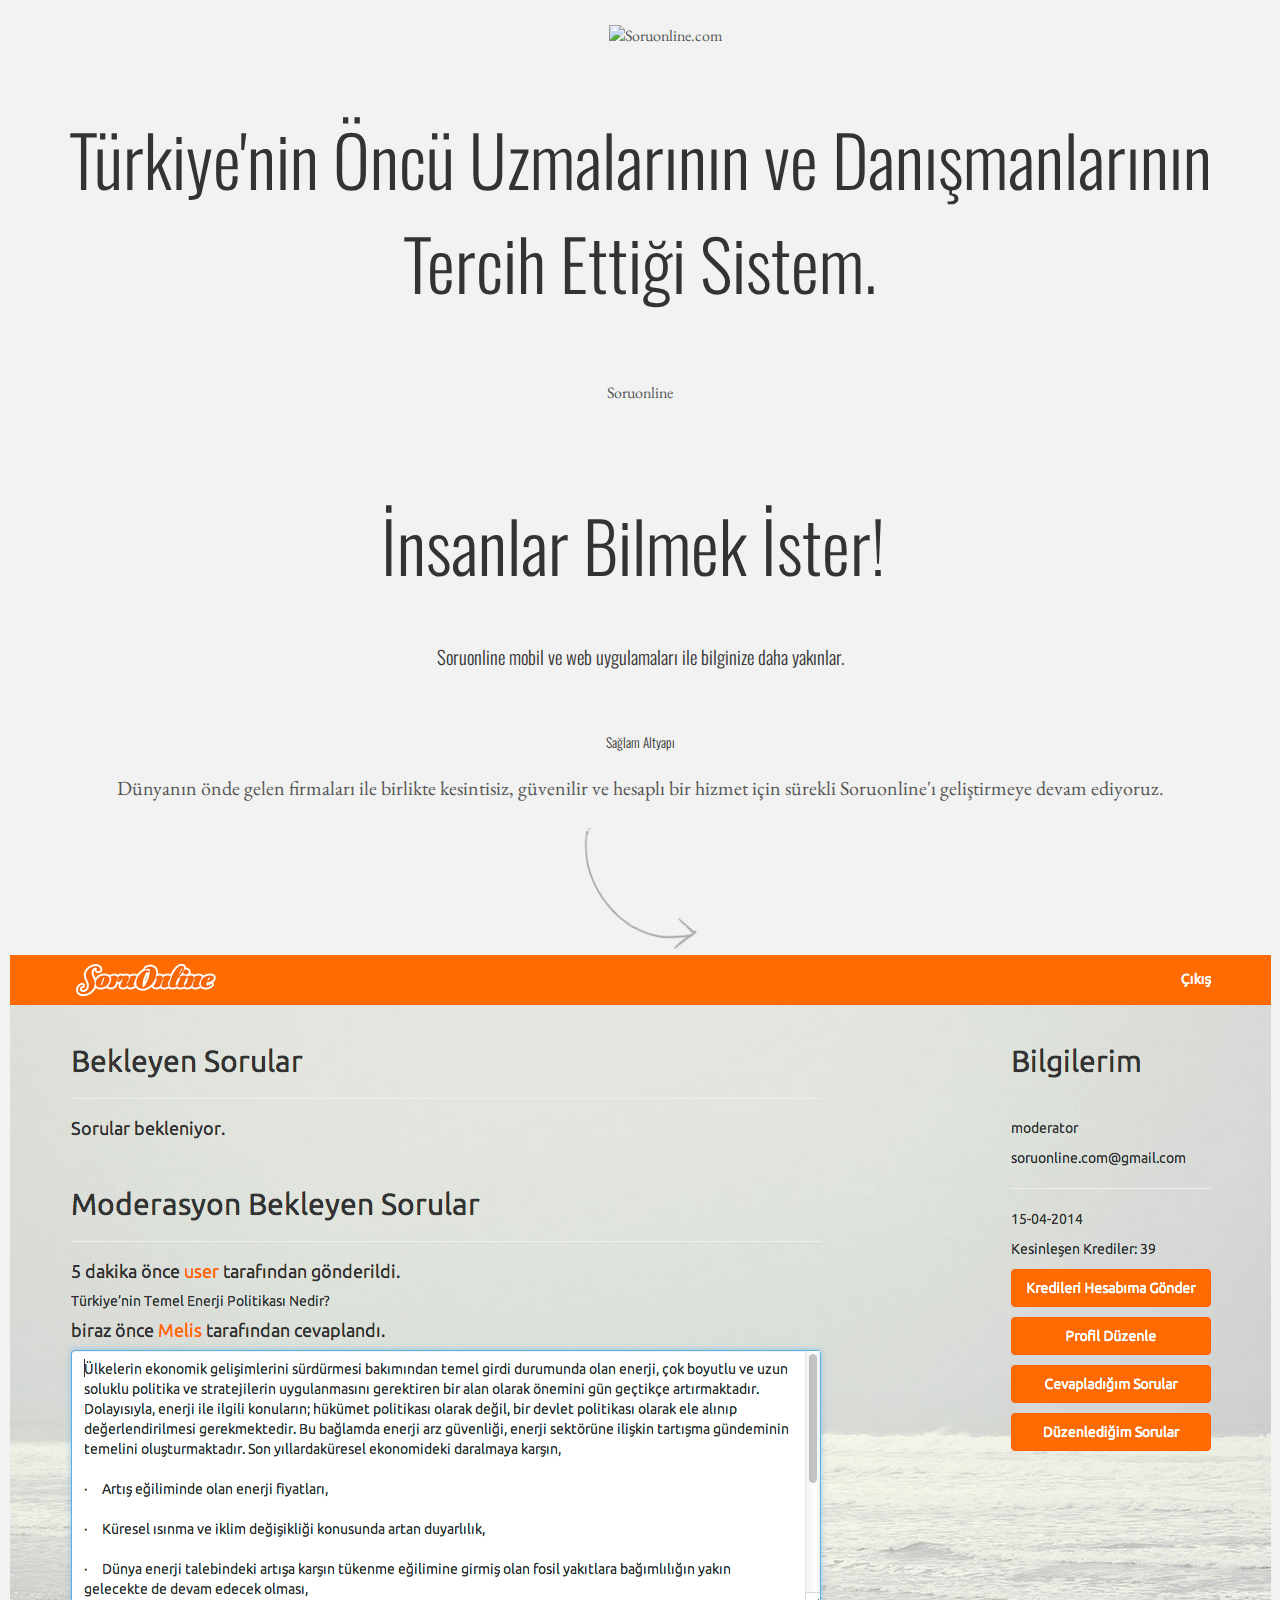
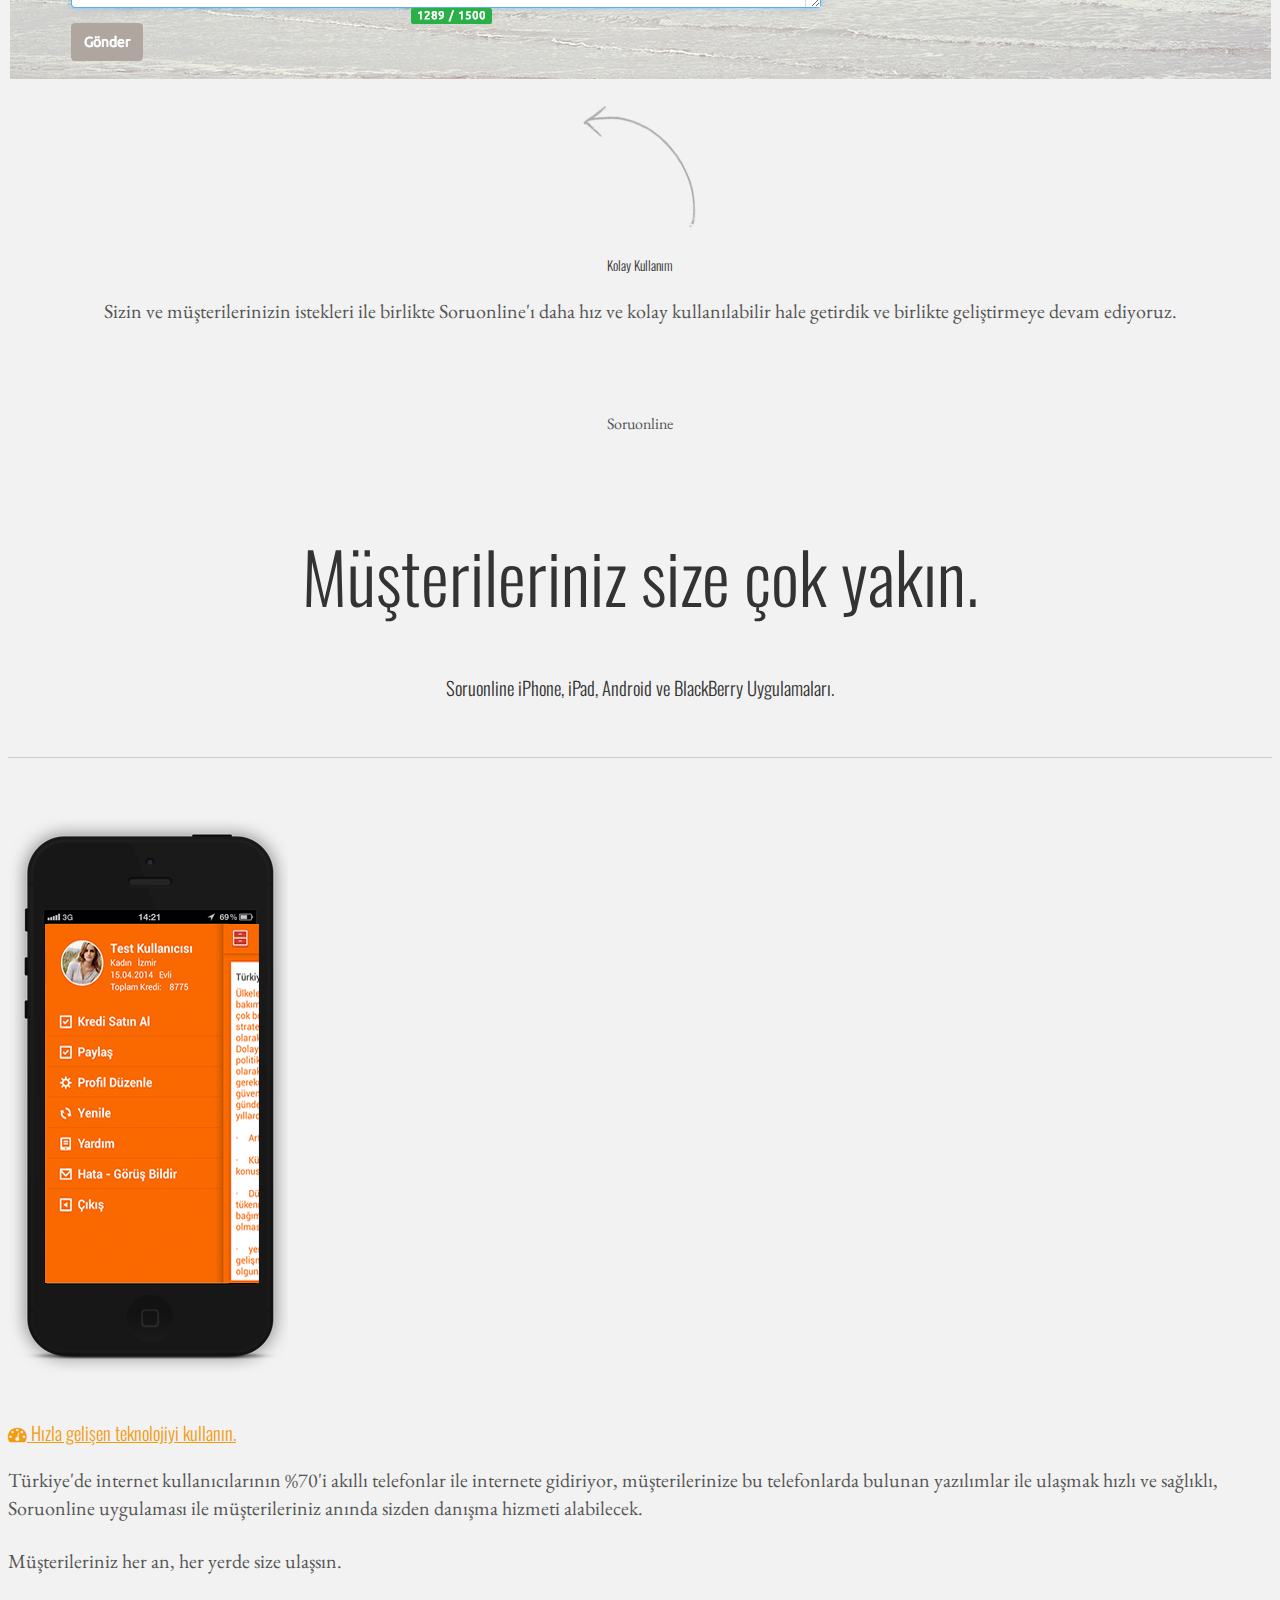
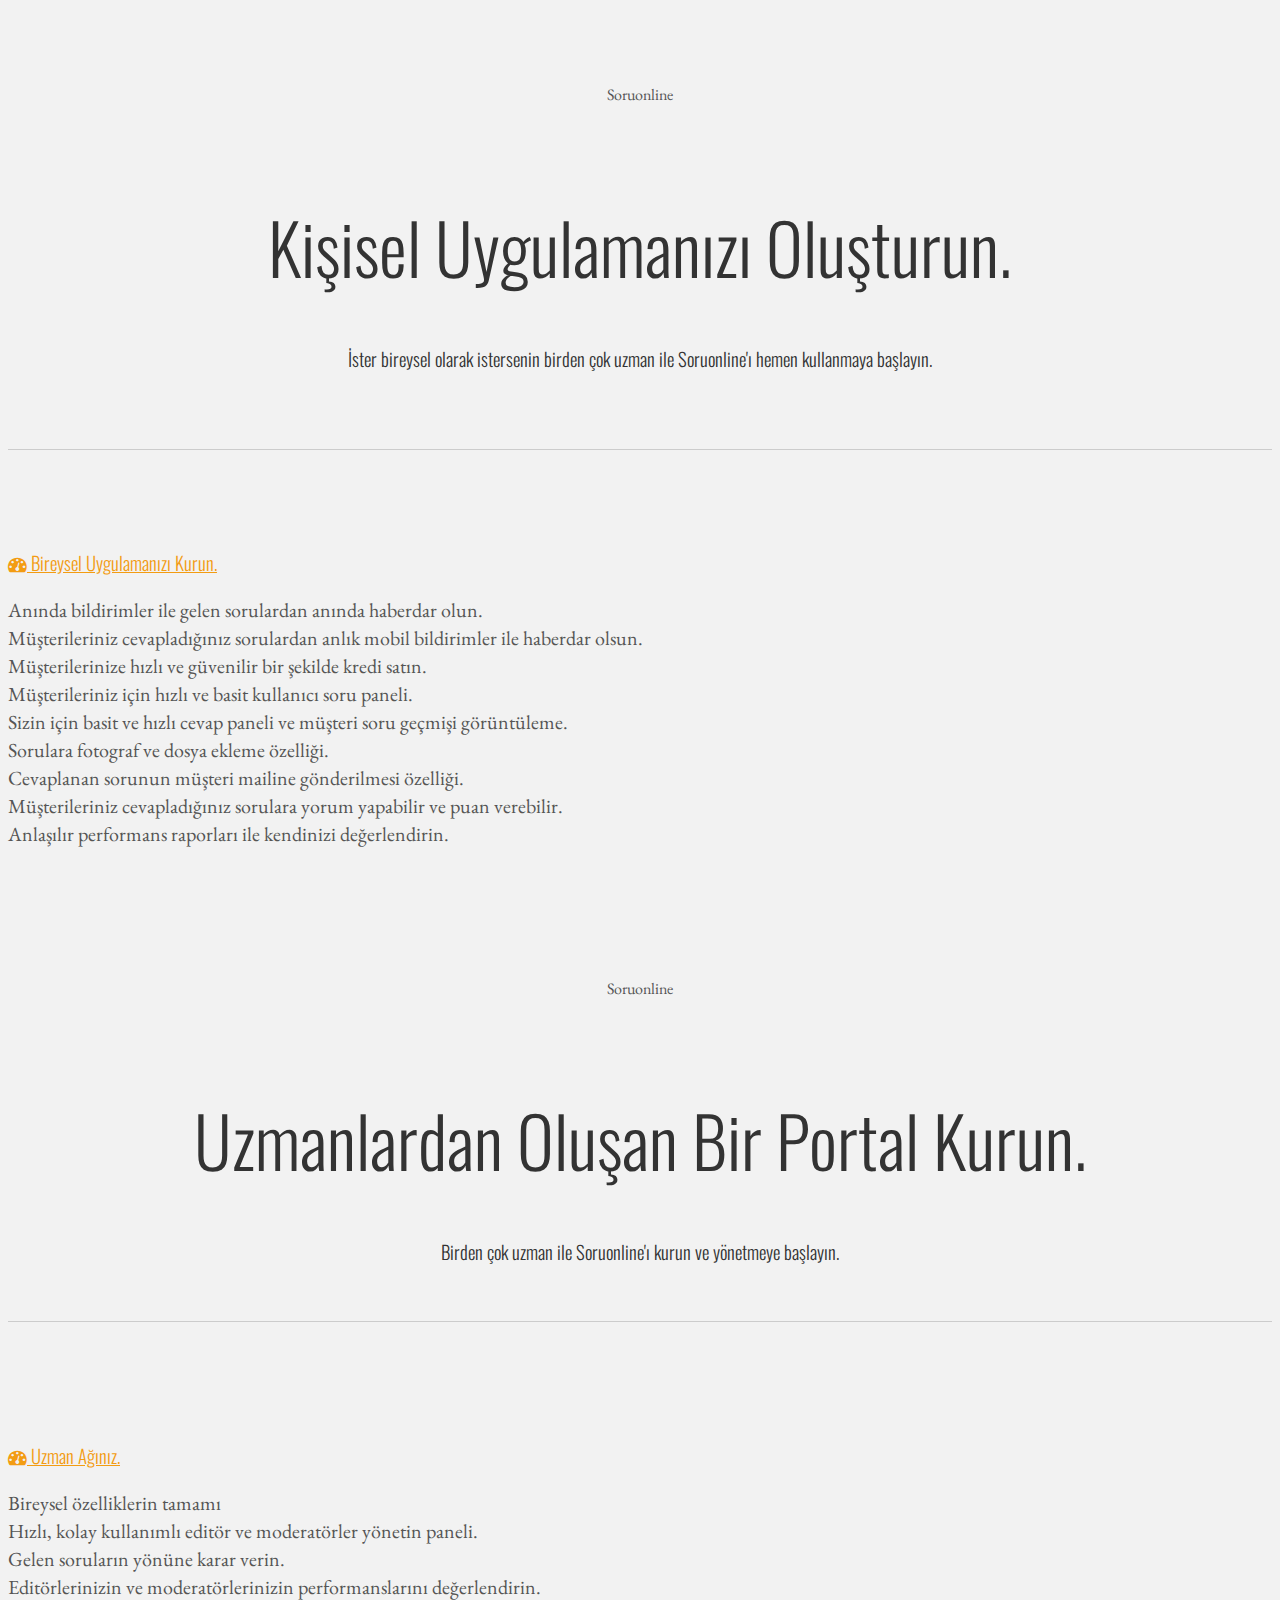
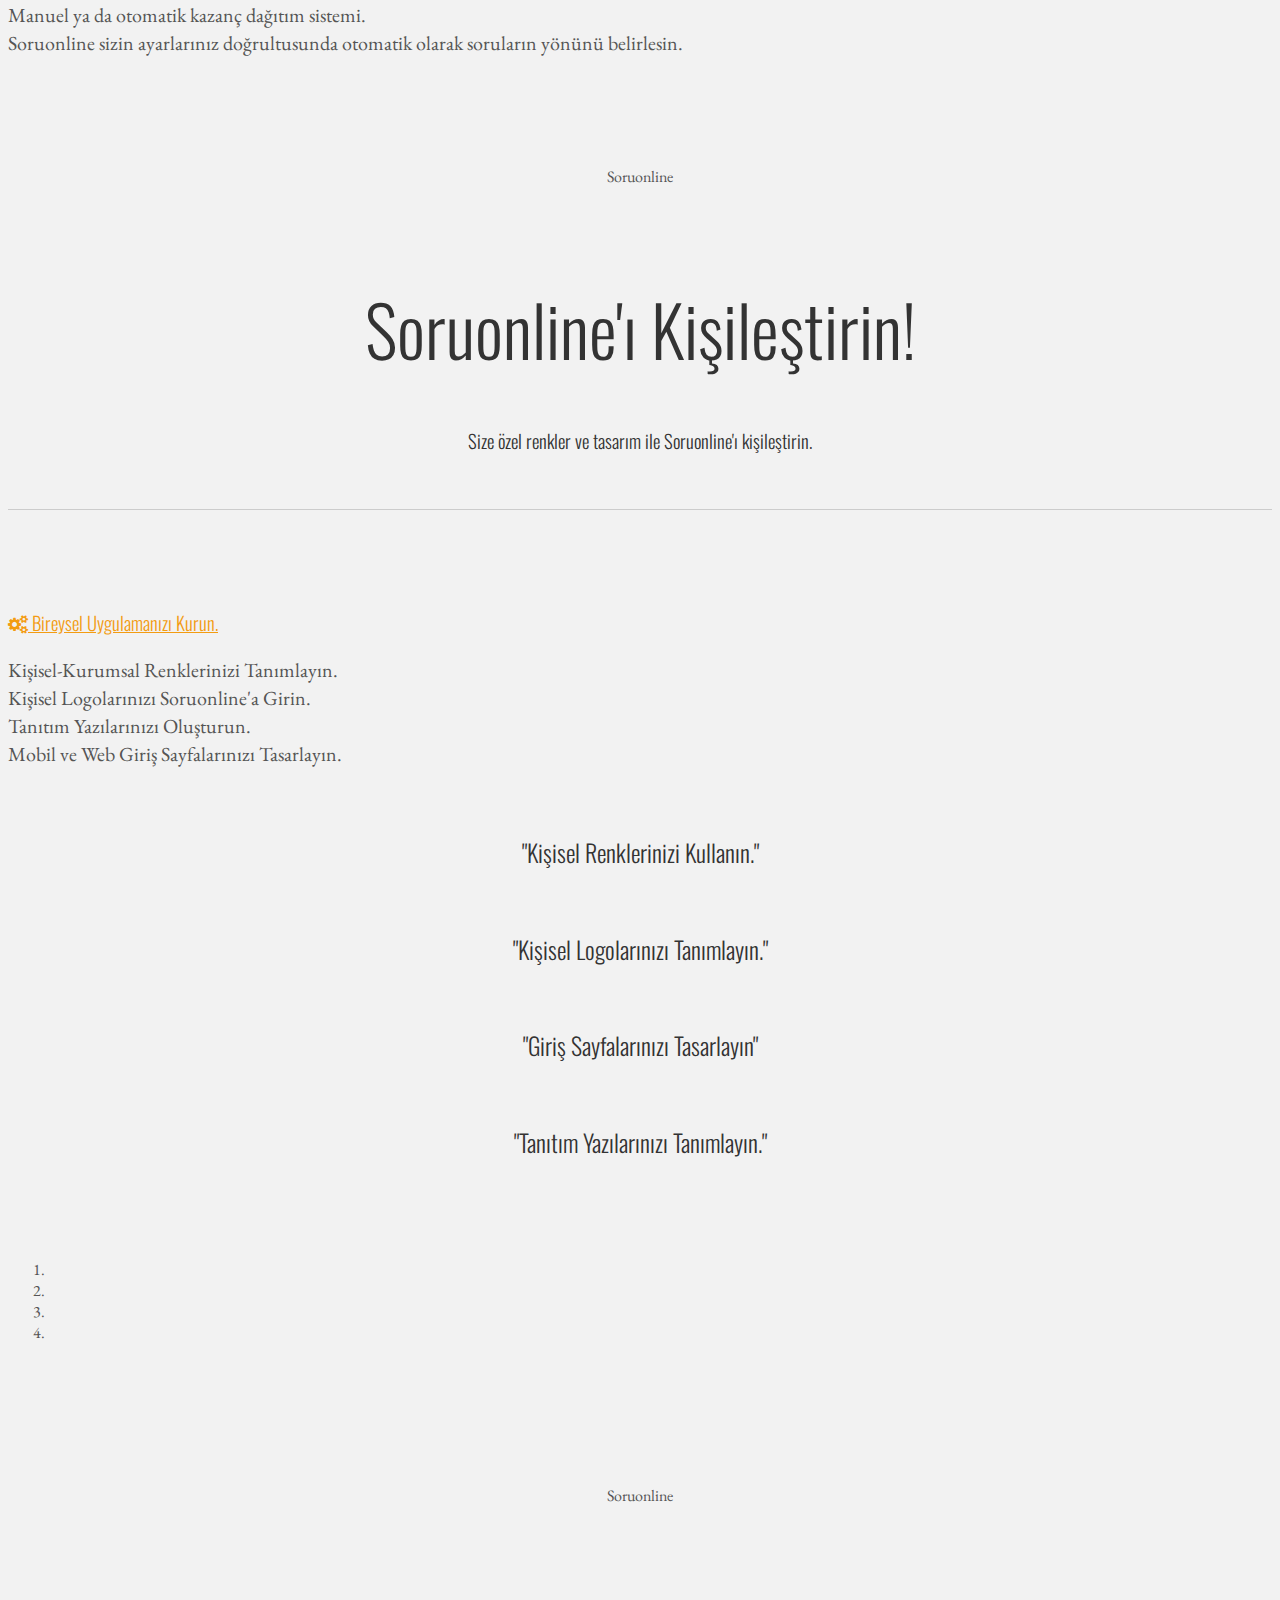
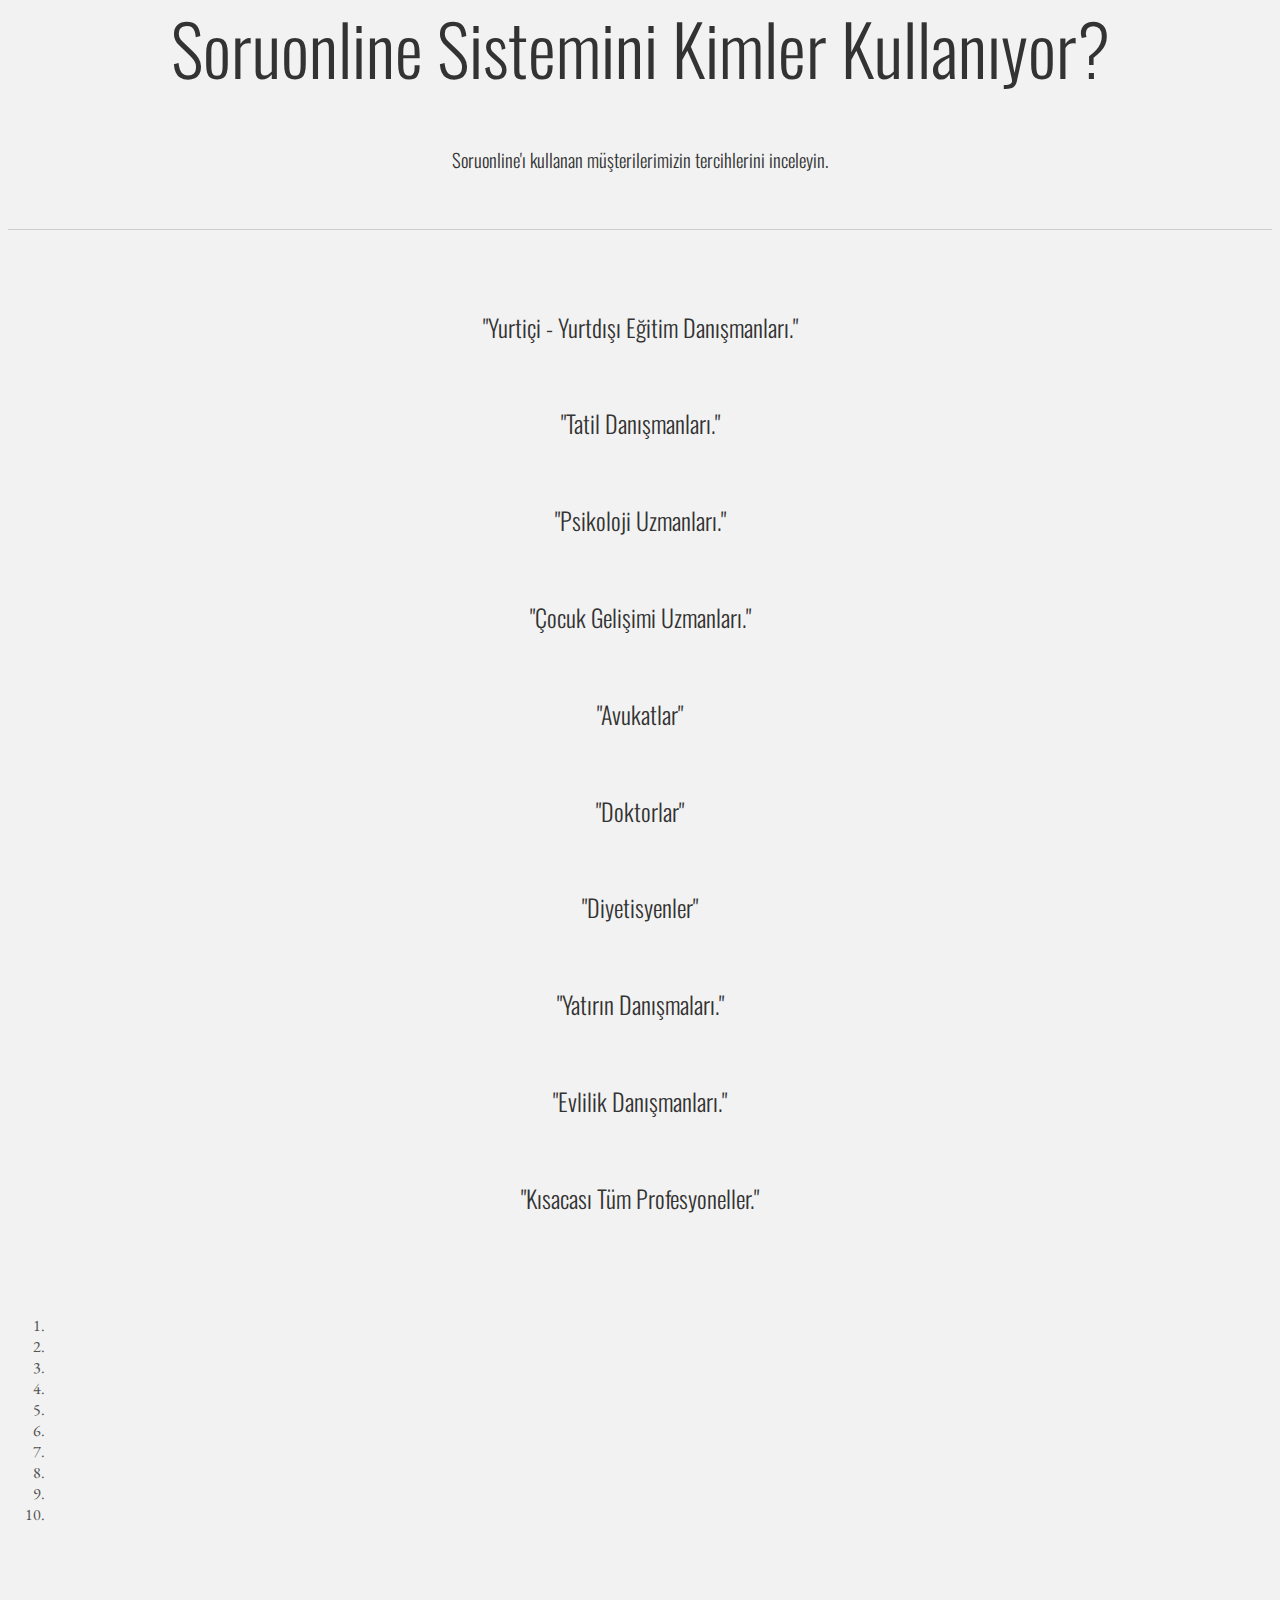
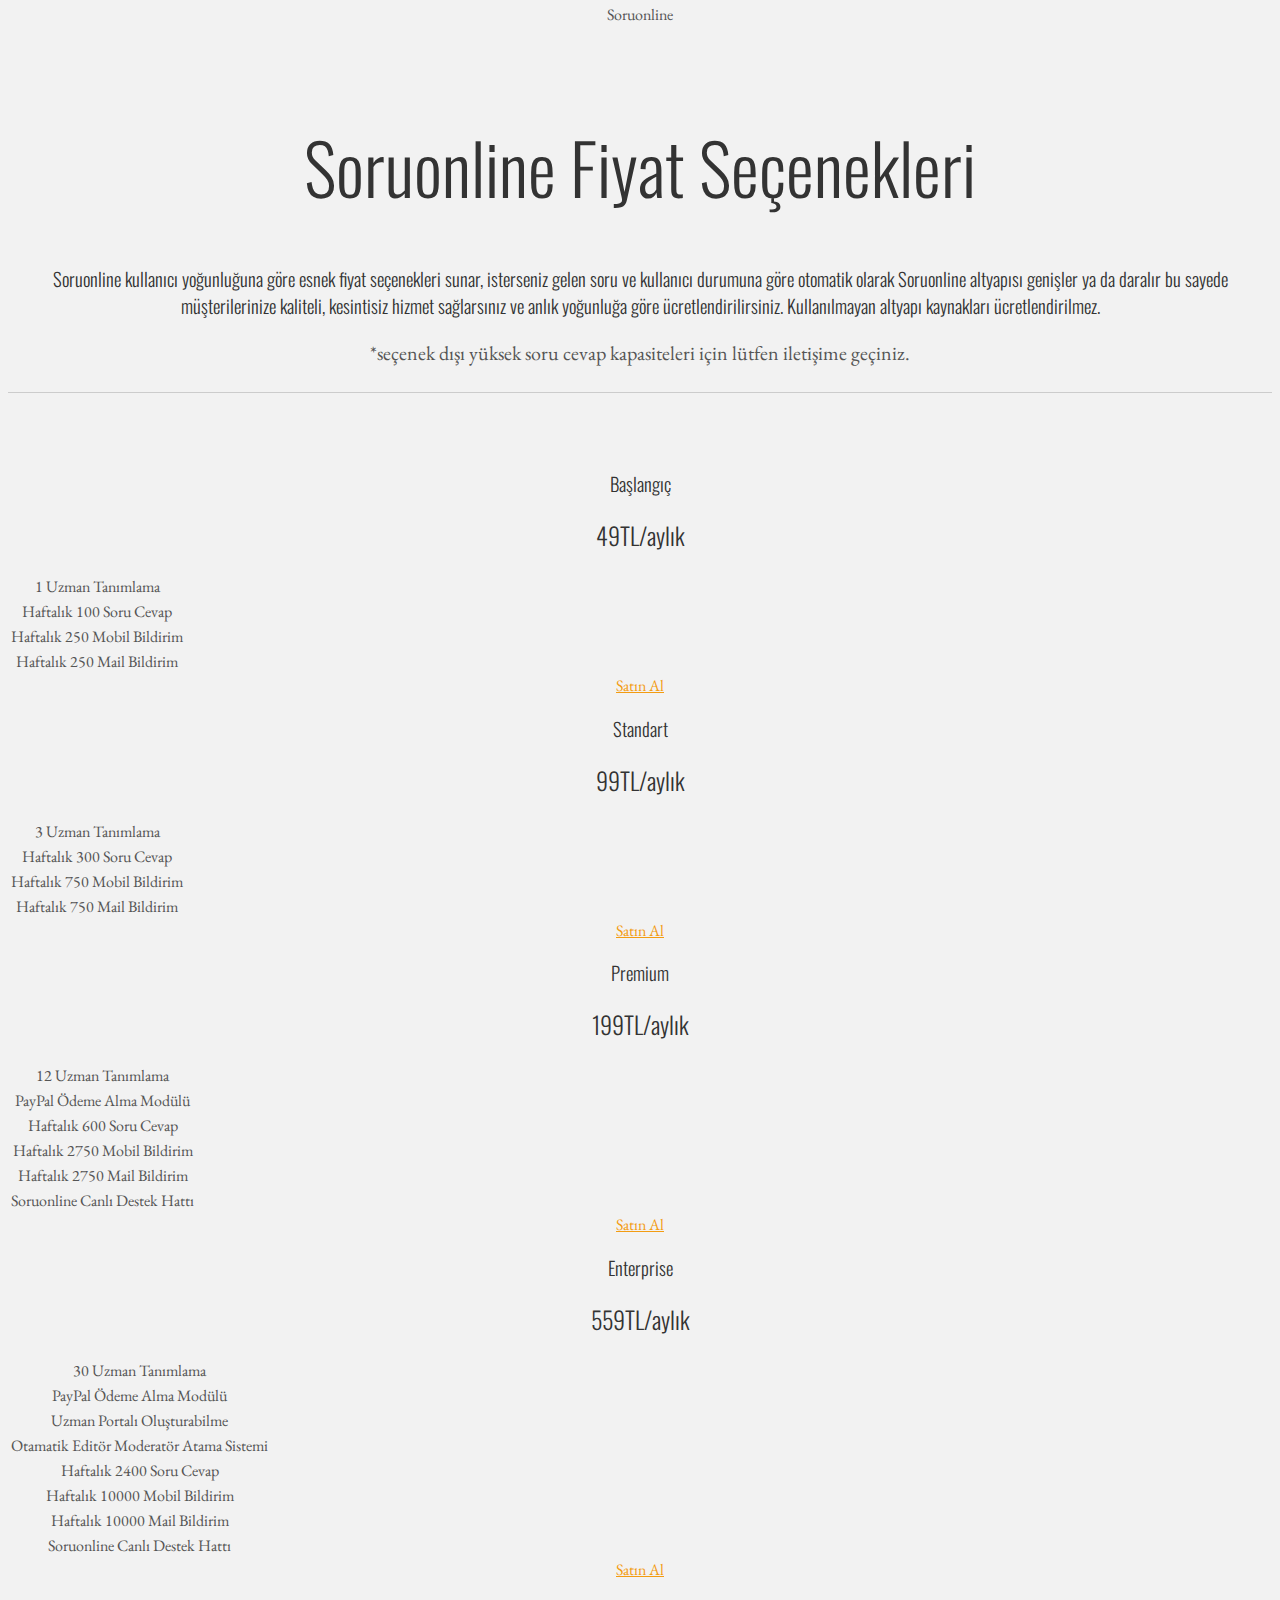
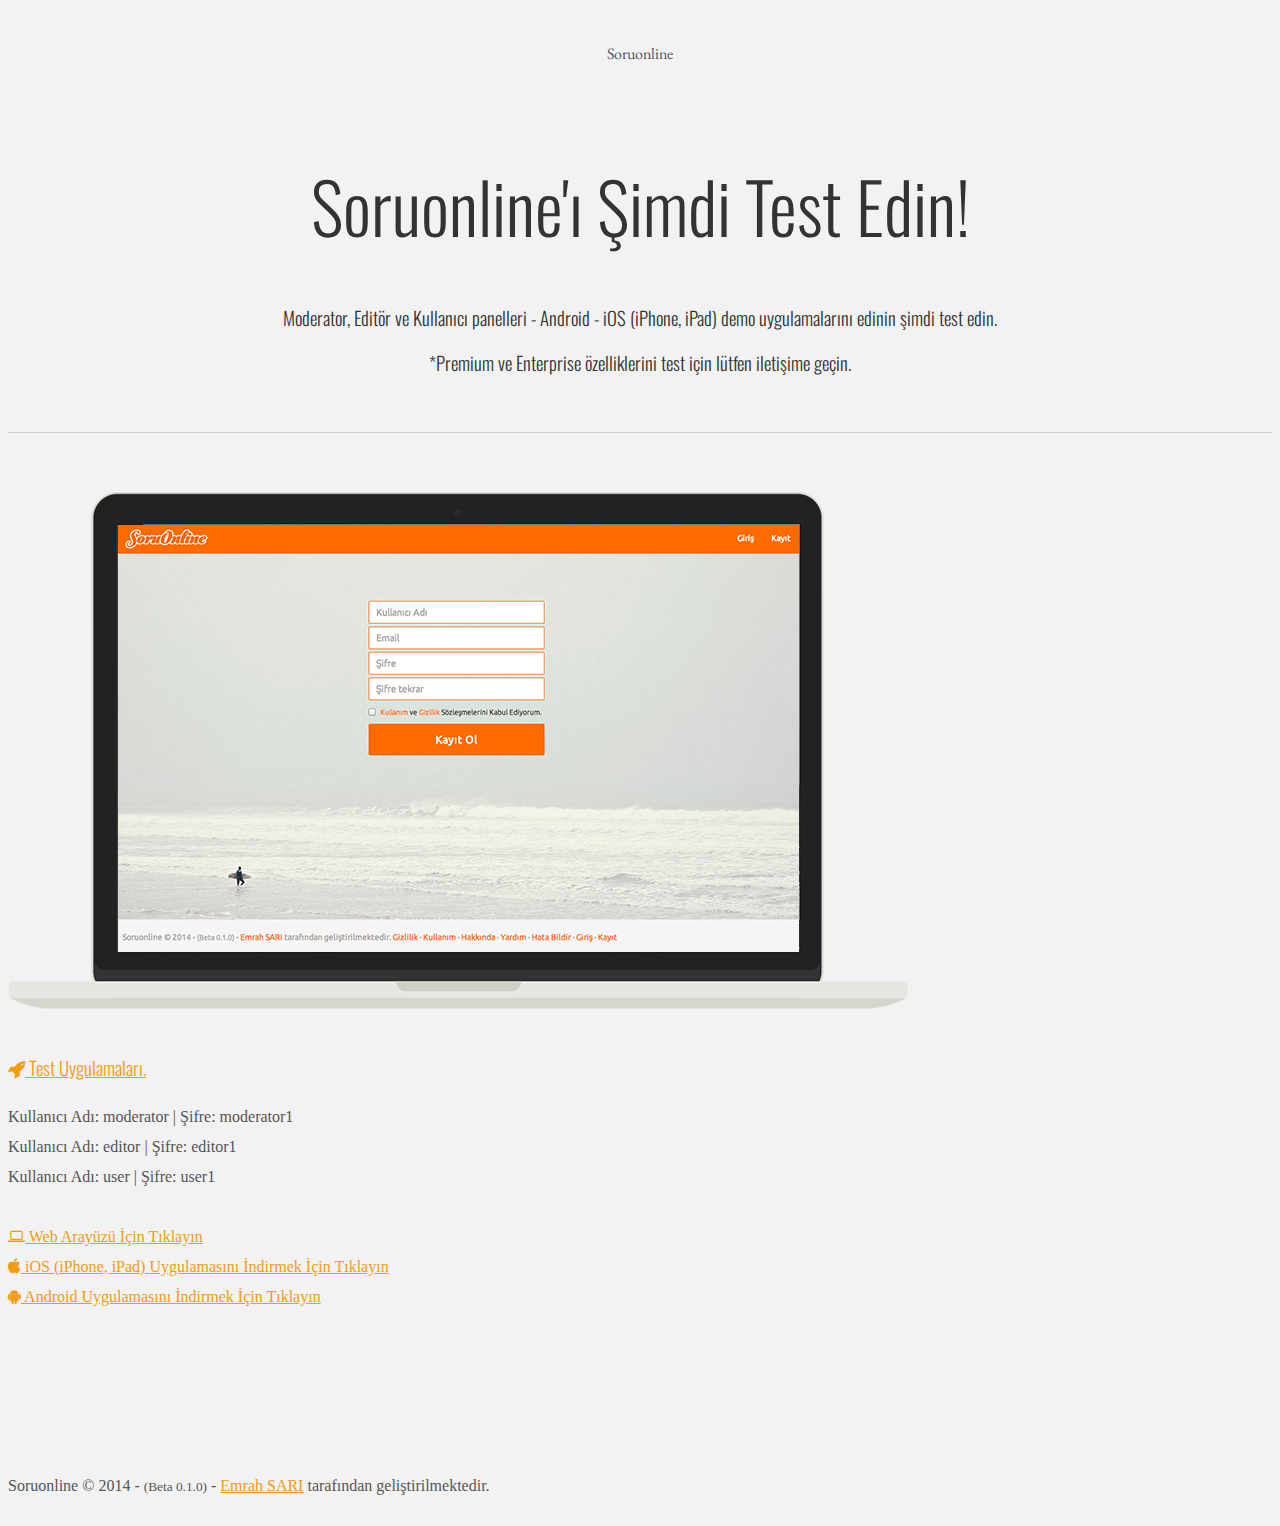
==== test.html @ 300d32ab "Update test.html" ====
<!DOCTYPE html>
<!--[if lt IE 7 ]> <html lang="en" class="no-js ie6"> <![endif]-->
<!--[if IE 7 ]>    <html lang="en" class="no-js ie7"> <![endif]-->
<!--[if IE 8 ]>    <html lang="en" class="no-js ie8"> <![endif]-->
<!--[if IE 9 ]>    <html lang="en" class="no-js ie9"> <![endif]-->
<!--[if (gt IE 9)|!(IE)]><!--> 
<html lang="en" class="no-js"><!--<![endif]-->
	<head>
		<meta http-equiv="Content-Type" content="text/html; charset=UTF-8">
		<meta http-equiv="X-UA-Compatible" content="IE=edge,chrome=1">
		<title>Soruonline | Profesyoneller İçin Soru Cevap Yazılımı</title>
		<meta name="viewport" content="width=device-width, initial-scale=1.0">
		<meta name="description" content="Soruonline | İnsanlar Bilmek ister! | Profesyoneller İçin Soru Cevap Sistemi">
		<meta name="author" content="Emrah SARI">
		<meta property="og:description" content="Soruonline | İnsanlar Bilmek ister! | Profesyoneller İçin Soru Cevap Sistemi" >
		<meta property="og:type" content="website">
		<meta property="og:title" content="Soruonline - Soruonline.Com">
		
		<link href="http://netdna.bootstrapcdn.com/bootswatch/3.1.1/united/bootstrap.min.css" rel="stylesheet">
		<link href="http://netdna.bootstrapcdn.com/font-awesome/4.0.3/css/font-awesome.min.css" rel="stylesheet">
		<link href="http://cdn.soruonline.com/css/sticky-footer-navbar.web.css" rel="stylesheet">
		
		<!-- SORUONLINE CDN -->
		<link rel="shortcut icon" href="http://cdn.soruonline.com/img/favicon.ico" type="image/x-icon">
		<link href="css/main.css" rel="stylesheet">
		
		<link href="http://fonts.googleapis.com/css?family=Oswald:400,300,700" rel="stylesheet" type="text/css">
		<link href="http://fonts.googleapis.com/css?family=EB+Garamond" rel="stylesheet" type="text/css">

	</head>
	<body>
		<div class="container">
			<div class="logo">
		    		<img src="http://cdn.soruonline.com/img/logo_blank.png" style="margin-left: 50px;"  width="75" alt="Soruonline.com">
	    		</div>
	    		<div class="row centered">
				<div class="col-lg-8 col-lg-offset-2 w">
					<h1>Türkiye'nin Öncü Uzmalarının ve Danışmanlarının Tercih Ettiği Sistem.</h1>
					<br>
					Soruonline
				</div>
			</div>
		</div>
	<br><br>
	
	
    <div class="container">

    	<div class="row centered">
    		<div class="col-lg-12">
				<h1>İnsanlar Bilmek İster!&nbsp;</h1>
				<h3>Soruonline mobil ve web uygulamaları ile bilginize daha yakınlar.</h3>
				<br>
    		</div>
    		<div class="col-lg-2">
    			<h5>Sağlam Altyapı</h5>
    			<p>Dünyanın önde gelen firmaları ile birlikte kesintisiz, güvenilir ve hesaplı bir hizmet için sürekli Soruonline'ı geliştirmeye devam ediyoruz.</p>
              	<img class="hidden-xs hidden-sm hidden-md" src="img/arrow-left.png">
    		</div>
    		<div class="col-lg-8">
    			<img class="img-responsive" src="img/soruonline-moderator.png" alt="">
    		</div>
    		<div class="col-lg-2">
    			<br>
    			<img class="hidden-xs hidden-sm hidden-md" src="img/arrow-right.png">
    			<h5>Kolay Kullanım</h5>
    			<p>Sizin ve müşterilerinizin istekleri ile birlikte Soruonline'ı daha hız ve kolay kullanılabilir hale getirdik ve birlikte geliştirmeye devam ediyoruz.</p>
    		</div>
    	</div>
    	
    	<div class="row">
	    	<br>
	    	<br>
	    	<br>
			<div class="col-lg-12 centered">
				Soruonline
				<br>
				<br>
				<br>
				<h1>Müşterileriniz size çok yakın.</h1>
				<h3>Soruonline iPhone, iPad, Android ve BlackBerry Uygulamaları.</h3>
				<br>
			</div>
			<hr>
			<br>
			<br>
			<div class="col-lg-2"></div>
			<div class="col-lg-4">
				<img class="img-responsive" src="img/soruonline-mobile.png" alt="">
			</div>
			
			<div class="col-lg-5">
				<br>
				<h3><a href="#"><i class="fa fa-dashboard"></i> Hızla gelişen teknolojiyi kullanın.</a></h3>
				<p>Türkiye'de internet kullanıcılarının %70'i akıllı telefonlar ile internete gidiriyor, müşterilerinize bu telefonlarda bulunan yazılımlar ile ulaşmak hızlı ve sağlıklı, Soruonline uygulaması ile müşterileriniz anında sizden danışma hizmeti alabilecek.</p>
				<p>Müşterileriniz her an, her yerde size ulaşsın.</p>
				<br>
			</div>
			<div class="col-lg-1"></div>
		</div>
			
		<div class="row">
	    	<br>
	    	<br>
	    	<br>
			<div class="col-lg-12 centered">
				Soruonline
				<br>
				<br>
				<br>
				<h1>Kişisel Uygulamanızı Oluşturun.</h1>
				<h3>İster bireysel olarak istersenin birden çok uzman ile Soruonline'ı hemen kullanmaya başlayın.</h3>
				<br>
				<br>
			</div>
			<hr>
			<br>
			<br>
			<div class="col-lg-1"></div>
			<div class="col-lg-7">
				<br>
				<h3><a href="#"><i class="fa fa-dashboard"></i> Bireysel Uygulamanızı Kurun.</a></h3>
				<p>
					Anında bildirimler ile gelen sorulardan anında haberdar olun.<br>
					Müşterileriniz cevapladığınız sorulardan anlık mobil bildirimler ile haberdar olsun.<br>
					Müşterilerinize hızlı ve güvenilir bir şekilde kredi satın.<br>
					Müşterileriniz için hızlı ve basit kullanıcı soru paneli.<br>
					Sizin için basit ve hızlı cevap paneli ve müşteri soru geçmişi görüntüleme.<br>
					Sorulara fotograf ve dosya ekleme özelliği.<br>
					Cevaplanan sorunun müşteri mailine gönderilmesi özelliği.<br>
					Müşterileriniz cevapladığınız sorulara yorum yapabilir ve puan verebilir.<br>
					Anlaşılır performans raporları ile kendinizi değerlendirin.<br>
				</p>
				<br>
			</div>
			<div class="col-lg-4">
				<img src="https://googledrive.com/host/0Byu5OnURO8f8TlNyV0tjNHB2XzQ/assets/img/tablet.png" alt="">
			</div>
			<div class="col-lg-1"></div>
		</div>
		
		<div class="row">
	    	<br>
	    	<br>
	    	<br>
			<div class="col-lg-12 centered">
				Soruonline
				<br>
				<br>
				<br>
				<h1>Uzmanlardan Oluşan Bir Portal Kurun.</h1>
				<h3>Birden çok uzman ile Soruonline'ı kurun ve yönetmeye başlayın.</h3>
				<br>
			</div>
				<hr>
				<br>
				<br>
			<div class="col-lg-7">
				<img class="img-responsive" src="http://www.blacktie.co/demo/pratt/assets/img/item-02.png" alt="">
			</div>
				
			<div class="col-lg-5">
				<br>
				<h3><a href="#"><i class="fa fa-dashboard"></i> Uzman Ağınız.</a></h3>
				<p>
					Bireysel özelliklerin tamamı<br>
					Hızlı, kolay kullanımlı editör ve moderatörler yönetin paneli.<br>
					Gelen soruların yönüne karar verin.<br>
					Editörlerinizin ve moderatörlerinizin performanslarını değerlendirin.<br>
					Manuel ya da otomatik kazanç dağıtım sistemi.<br>
					Soruonline sizin ayarlarınız doğrultusunda otomatik olarak soruların yönünü belirlesin.<br>
				</p>
				<br>
			</div>
		</div>
	
		<div class="row">
    	<br>
    	<br>
    	<br>
		<div class="col-lg-12 centered">
			Soruonline
			<br>
			<br>
			<br>
			<h1>Soruonline'ı Kişileştirin!</h1>
			<h3>Size özel renkler ve tasarım ile Soruonline'ı kişileştirin.</h3>
			<br>
		</div>
		<hr>
		<br>
		<br>

		<div class="col-lg-1"></div>
		<div class="col-lg-5">
			<br>
			<h3><a href="#"><i class="fa fa-cogs"></i></i> Bireysel Uygulamanızı Kurun.</a></h3>
			<p>
				Kişisel-Kurumsal Renklerinizi Tanımlayın.<br>
				Kişisel Logolarınızı Soruonline'a Girin.<br>
				Tanıtım Yazılarınızı Oluşturun.<br>
				Mobil ve Web Giriş Sayfalarınızı Tasarlayın.<br>
			</p>
			<br>
		</div>

		<div class="col-lg-6">
			<section id="showcase" name="showcase"></section>
			<div id="showcase">
				<div id="carousel-example-generic" class="carousel slide">
				
				  <!-- Wrapper for slides -->
					<div class="carousel-inner centered">
						<div class="item active">
							<h2>"Kişisel Renklerinizi Kullanın."</h2>
							<img src="http://www.blacktie.co/demo/pratt/assets/img/item-01.png" alt="">
						</div>
						<div class="item">
							<h2>"Kişisel Logolarınızı Tanımlayın."</h2>
							<img src="http://www.blacktie.co/demo/pratt/assets/img/item-02.png" alt="">
						</div>
						<div class="item">
							<h2>"Giriş Sayfalarınızı Tasarlayın"</h2>
							<img src="http://www.blacktie.co/demo/pratt/assets/img/item-01.png" alt="">
						</div>
						<div class="item">
							<h2>"Tanıtım Yazılarınızı Tanımlayın."</h2>
							<img src="http://www.blacktie.co/demo/pratt/assets/img/item-02.png" alt="">
						</div>
					</div><!-- /carousel-inner -->
					<br>
					<br>
					<!-- Indicators -->
				  <ol class="carousel-indicators">
				    <li data-target="#carousel-example-generic" data-slide-to="0" class="active"></li>
				    <li data-target="#carousel-example-generic" data-slide-to="1"></li>
				    <li data-target="#carousel-example-generic" data-slide-to="2"></li>
				    <li data-target="#carousel-example-generic" data-slide-to="3"></li>
				  </ol>
				  
				</div>
						
			</div>
			<br>
			<br>
			<br>	
		</div>
	
	
		<div class="row">
    		<br>
    		<br>
    		<br>
			<div class="col-lg-12 centered">
			Soruonline
				<br>
				<br>
				<br>
			<h1>Soruonline Sistemini Kimler Kullanıyor?</h1>
			<h3>Soruonline'ı kullanan müşterilerimizin tercihlerini inceleyin.</h3>
			<br>
				</div>
			<hr>
			<br>
			<br>
			<section id="showcase" name="showcase"></section>
			<div id="showcase">
				<div class="container">
					<div class="row">
						<div class="col-lg-8 col-lg-offset-2">
							<div id="carousel-example-generic" class="carousel slide">
							
							  <!-- Wrapper for slides -->
								<div class="carousel-inner centered">
									<div class="item active">
										<h2>"Yurtiçi - Yurtdışı Eğitim Danışmanları."</h2>
										<img src="http://www.blacktie.co/demo/pratt/assets/img/item-01.png" alt="">
									</div>
									<div class="item">
										<h2>"Tatil Danışmanları."</h2>
										<img src="http://www.blacktie.co/demo/pratt/assets/img/item-02.png" alt="">
									</div>
									<div class="item">
										<h2>"Psikoloji Uzmanları."</h2>
										<img src="http://www.blacktie.co/demo/pratt/assets/img/item-01.png" alt="">
									</div>
									<div class="item">
										<h2>"Çocuk Gelişimi Uzmanları."</h2>
										<img src="http://www.blacktie.co/demo/pratt/assets/img/item-02.png" alt="">
									</div>
									<div class="item">
										<h2>"Avukatlar"</h2>
										<img src="http://www.blacktie.co/demo/pratt/assets/img/item-01.png" alt="">
									</div>
									<div class="item">
										<h2>"Doktorlar"</h2>
										<img src="http://www.blacktie.co/demo/pratt/assets/img/item-02.png" alt="">
									</div>
									<div class="item">
										<h2>"Diyetisyenler"</h2>
										<img src="http://www.blacktie.co/demo/pratt/assets/img/item-01.png" alt="">
									</div>
									<div class="item">
										<h2>"Yatırın Danışmaları."</h2>
										<img src="http://www.blacktie.co/demo/pratt/assets/img/item-02.png" alt="">
									</div>
									<div class="item">
										<h2>"Evlilik Danışmanları."</h2>
										<img src="http://www.blacktie.co/demo/pratt/assets/img/item-01.png" alt="">
									</div>
									<div class="item">
										<h2>"Kısacası Tüm Profesyoneller."</h2>
										<img src="http://www.blacktie.co/demo/pratt/assets/img/item-02.png" alt="">
									</div>
								</div><!-- /carousel-inner -->
								<br>
								<br>
								<!-- Indicators -->
							  <ol class="carousel-indicators">
							    <li data-target="#carousel-example-generic" data-slide-to="0" class="active"></li>
							    <li data-target="#carousel-example-generic" data-slide-to="1"></li>
							    <li data-target="#carousel-example-generic" data-slide-to="2"></li>
							    <li data-target="#carousel-example-generic" data-slide-to="3"></li>
							    <li data-target="#carousel-example-generic" data-slide-to="4"></li>
							    <li data-target="#carousel-example-generic" data-slide-to="5"></li>
							    <li data-target="#carousel-example-generic" data-slide-to="6"></li>
							    <li data-target="#carousel-example-generic" data-slide-to="7"></li>
							    <li data-target="#carousel-example-generic" data-slide-to="8"></li>
							    <li data-target="#carousel-example-generic" data-slide-to="9"></li>
							  </ol>
							  
							</div>
						</div>
					</div>
					<br>
					<br>
					<br>	
				</div><!-- /container -->
		</div>


		<div id="pricingwrap">
			<div class="container text-center">
			
				<div class="col-lg-12 centered">
				Soruonline
				<br>
				<br>
				<br>
				<h1>Soruonline Fiyat Seçenekleri</h1>
				<h3>Soruonline kullanıcı yoğunluğuna göre esnek fiyat seçenekleri sunar, isterseniz gelen soru ve kullanıcı durumuna göre otomatik olarak Soruonline altyapısı genişler ya da daralır bu sayede müşterilerinize kaliteli, kesintisiz hizmet sağlarsınız ve anlık yoğunluğa göre ücretlendirilirsiniz. Kullanılmayan altyapı kaynakları ücretlendirilmez.</h3>
				<p>*seçenek dışı yüksek soru cevap kapasiteleri için lütfen iletişime geçiniz.</p>
				<hr>
				<br>
				<br>
				<div class="row">
					<div class="col-xs-12 col-md-3">
						<div class="panel panel-custom">
							<div class="panel-heading">
								<h3 class="panel-title">Başlangıç</h3>
							</div>
							<div class="panel-body">
								<div class="the-price">
									<h2>49TL<span class="subscript">/aylık</span></h2>
									<small></small>
								</div>
								<table class="table">
									<tbody>
									<tr>
										<td>1 Uzman Tanımlama</td>
									</tr>
									<tr>
										<td>Haftalık 100 Soru Cevap</td>
									</tr>
									<tr>
										<td>Haftalık 250 Mobil Bildirim</td>
									</tr>
									<tr>
										<td>Haftalık 250 Mail Bildirim</td>
									</tr>
								</tbody></table>
							</div>
							<div class="panel-footer">
								<a href="mailto:mail@emrahsari.com" class="btn btn-info"><b>Satın Al</b></a>
							</div>
						</div>
					</div>

					<div class="col-xs-12 col-md-3">
						<div class="panel panel-custom">
							<div class="panel-heading">
								<h3 class="panel-title">Standart</h3>
							</div>
							<div class="panel-body">
								<div class="the-price">
									<h2>99TL<span class="subscript">/aylık</span></h2>
									<small></small>
								</div>
								<table class="table">
									<tbody>
									<tr>
										<td>3 Uzman Tanımlama</td>
									</tr>
									<tr>
										<td>Haftalık 300 Soru Cevap</td>
									</tr>
									<tr>
										<td>Haftalık 750 Mobil Bildirim</td>
									</tr>
									<tr>
										<td>Haftalık 750 Mail Bildirim</td>
									</tr>
								</tbody></table>
							</div>
							<div class="panel-footer">
								<a href="mailto:mail@emrahsari.com" class="btn btn-info"><b>Satın Al</b></a>
							</div>
						</div>
					</div>

					<div class="col-xs-12 col-md-3">
						<div class="panel panel-custom">
							<div class="panel-heading">
								<h3 class="panel-title">Premium</h3>
							</div>
							<div class="panel-body">
							<div class="the-price">
								<h2>199TL<span class="subscript">/aylık</span></h2>
								<small></small>
							</div>
							<table class="table">
								<tbody>
									<tr>
										<td>12 Uzman Tanımlama</td>
									</tr>
									<tr>
										<td>PayPal Ödeme Alma Modülü</td>
									</tr>
									<tr>
										<td>Haftalık 600 Soru Cevap</td>
									</tr>
									<tr>
										<td>Haftalık 2750 Mobil Bildirim</td>
									</tr>
									<tr>
										<td>Haftalık 2750 Mail Bildirim</td>
									</tr>
									<tr>
										<td>Soruonline Canlı Destek Hattı</td>
									</tr>
								</tbody>
							</table>
							</div>
							<div class="panel-footer">
								<a href="mailto:mail@emrahsari.com" class="btn btn-info"><b>Satın Al</b></a>
							</div>
						</div>
					</div>

					<div class="col-xs-12 col-md-3">
						<div class="panel panel-custom">
							<div class="panel-heading">
								<h3 class="panel-title">Enterprise</h3>
							</div>
							<div class="panel-body">
								<div class="the-price">
									<h2>559TL<span class="subscript">/aylık</span></h2>
									<small></small>
								</div>
								<table class="table">
										<tbody>
									<tr>
										<td>30 Uzman Tanımlama</td>
									</tr>
									<tr>
										<td>PayPal Ödeme Alma Modülü</td>
									</tr>
									<tr>
										<td>Uzman Portalı Oluşturabilme</td>
									</tr>
									<tr>
										<td>Otamatik Editör Moderatör Atama Sistemi</td>
									</tr>
									<tr>
										<td>Haftalık 2400 Soru Cevap</td>
									</tr>
									<tr>
										<td>Haftalık 10000 Mobil Bildirim</td>
									</tr>
									<tr>
										<td>Haftalık 10000 Mail Bildirim</td>
									</tr>
									<tr>
										<td>Soruonline Canlı Destek Hattı</td>
									</tr>
								</tbody>
								</table>
							</div>
							<div class="panel-footer">
								<a href="mailto:mail@emrahsari.com" class="btn btn-info"><b>Satın Al</b></a>
							</div>
						</div>
					</div>
				</div><!-- /row -->
			</div><!-- /container -->
		</div>
		<br>
		<br>
		<br>
		
			<div class="row">
	    
			<div class="col-lg-12 centered">
				Soruonline
				<br>
				<br>
				<br>
				<h1>Soruonline'ı Şimdi Test Edin!</h1>
				<h3>Moderator, Editör ve Kullanıcı panelleri - Android - iOS (iPhone, iPad) demo uygulamalarını edinin şimdi test edin.</h3>
				<h3>*Premium ve Enterprise özelliklerini test için lütfen iletişime geçin.</h3>
				<br>
			</div>
				<hr>
				<br>
				<br>
			<div class="col-lg-7">
				<img class="img-responsive" src="img/soruonline-register-laptop.png" alt="">
			</div>
				
			<div class="col-lg-5">
				<br>
				<h3><a href="#"><i class="fa fa-rocket"></i> Test Uygulamaları.</a></h3>
				<p><font face="verdana" size="3">
					Kullanıcı Adı: moderator | Şifre: moderator1<br>
					Kullanıcı Adı: editor | Şifre: editor1<br>
					Kullanıcı Adı: user | Şifre: user1<br><br>
					
					<a href="http://web.soruonline.com" class="btn btn-large btn-success" style=" margin-bottom: 5px; "><i class="fa fa-laptop"></i> Web Arayüzü İçin Tıklayın</a><br>
					<a href="#" class="btn btn-large btn-success" style=" margin-bottom: 5px; "><i class="fa fa-apple"></i> iOS (iPhone, iPad) Uygulamasını İndirmek İçin Tıklayın</a><br>
					<a href="#" class="btn btn-large btn-success" style=" margin-bottom: 5px; "><i class="fa fa-android"></i> Android Uygulamasını İndirmek İçin Tıklayın</a><br><br>
					
				</font></p>
				<br>
			</div>
		</div>

    </div> <!--/ .container main -->

	<br>
	<br>
	<br>
	
	<div id="footersticky">
	      <div class="container">
	        <p class="text-muted"><font face="verdana" size="3">Soruonline © 2014 - <small>(Beta 0.1.0)</small> - <a target="_blank" href="http://emrahsari.com">Emrah SARI</a> tarafından geliştirilmektedir.</font></p>
	      </div>
    	</div>
		
		<!-- SORUONLINE CDN -->
		<script src="http://code.jquery.com/jquery-1.10.2.min.js"></script>
		<script src="http://netdna.bootstrapcdn.com/bootstrap/3.1.1/js/bootstrap.min.js"></script>
		<script src="//cdnjs.cloudflare.com/ajax/libs/jquery-backstretch/2.0.4/jquery.backstretch.min.js"></script>
		<script>
		        $.backstretch("img/bg.jpg", {speed: 500});
			$('.carousel').carousel({
			  interval: 3500
			})
	    	</script>
		
		<!--Start of Zopim Live Chat Script-->
		<script type="text/javascript">
		window.$zopim||(function(d,s){var z=$zopim=function(c){z._.push(c)},$=z.s=
		d.createElement(s),e=d.getElementsByTagName(s)[0];z.set=function(o){z.set.
		_.push(o)};z._=[];z.set._=[];$.async=!0;$.setAttribute('charset','utf-8');
		$.src='//v2.zopim.com/?23IdPhF19ivPfgjexYYf8qJDXRy2Mkgv';z.t=+new Date;$.
		type='text/javascript';e.parentNode.insertBefore($,e)})(document,'script');
		</script>
		<!--End of Zopim Live Chat Script-->
	</body>
</html>
---- css/main.css ----
body {
  background-color: #f2f2f2;
    font-family: 'EB Garamond', serif;
    font-weight: 300;
    font-size: 16px;
    color: #555;

    -webkit-font-smoothing: antialiased;
    -webkit-overflow-scrolling: touch;
}

#divider01 {
	background: url("https://googledrive.com/host/0Byu5OnURO8f8TlNyV0tjNHB2XzQ/assets/img/divider.jpg") no-repeat center center;
	background-size: cover;
	min-height: 400px;
	padding-top: 120px;
}

#divider02 {
	background-color: #06979E;
	height: 150px;
	padding-top: 55px;
}

/* Titles */
h1, h2, h3, h4, h5, h6 {
    font-family: 'Oswald', sans-serif;
    font-weight: 300;
    color: #333;
}


/* Paragraph & Typographic */
p {
    line-height: 28px;
    margin-bottom: 25px;
    font-size: 20px;
}

.centered {
    text-align: center;
}

/* Links */
a {
    color: #f39c12;
    word-wrap: break-word;

    -webkit-transition: color 0.1s ease-in, background 0.1s ease-in;
    -moz-transition: color 0.1s ease-in, background 0.1s ease-in;
    -ms-transition: color 0.1s ease-in, background 0.1s ease-in;
    -o-transition: color 0.1s ease-in, background 0.1s ease-in;
    transition: color 0.1s ease-in, background 0.1s ease-in;
}

a:hover,
a:focus {
    color: #7b7b7b;
    text-decoration: none;
    outline: 0;
}

a:before,
a:after {
    -webkit-transition: color 0.1s ease-in, background 0.1s ease-in;
    -moz-transition: color 0.1s ease-in, background 0.1s ease-in;
    -ms-transition: color 0.1s ease-in, background 0.1s ease-in;
    -o-transition: color 0.1s ease-in, background 0.1s ease-in;
    transition: color 0.1s ease-in, background 0.1s ease-in;
}

 hr {
    display: block;
    height: 1px;
    border: 0;
    border-top: 1px solid #ccc;
    margin: 1em 0;
    padding: 0;
}

.logo {
	text-align: center;
	margin-top: 25px;
}

h1 {
	font-size: 70px;
}

.w {
	margin-top: 60px;
}
.w i {
	font-size: 26px;
	padding: 12px;
}
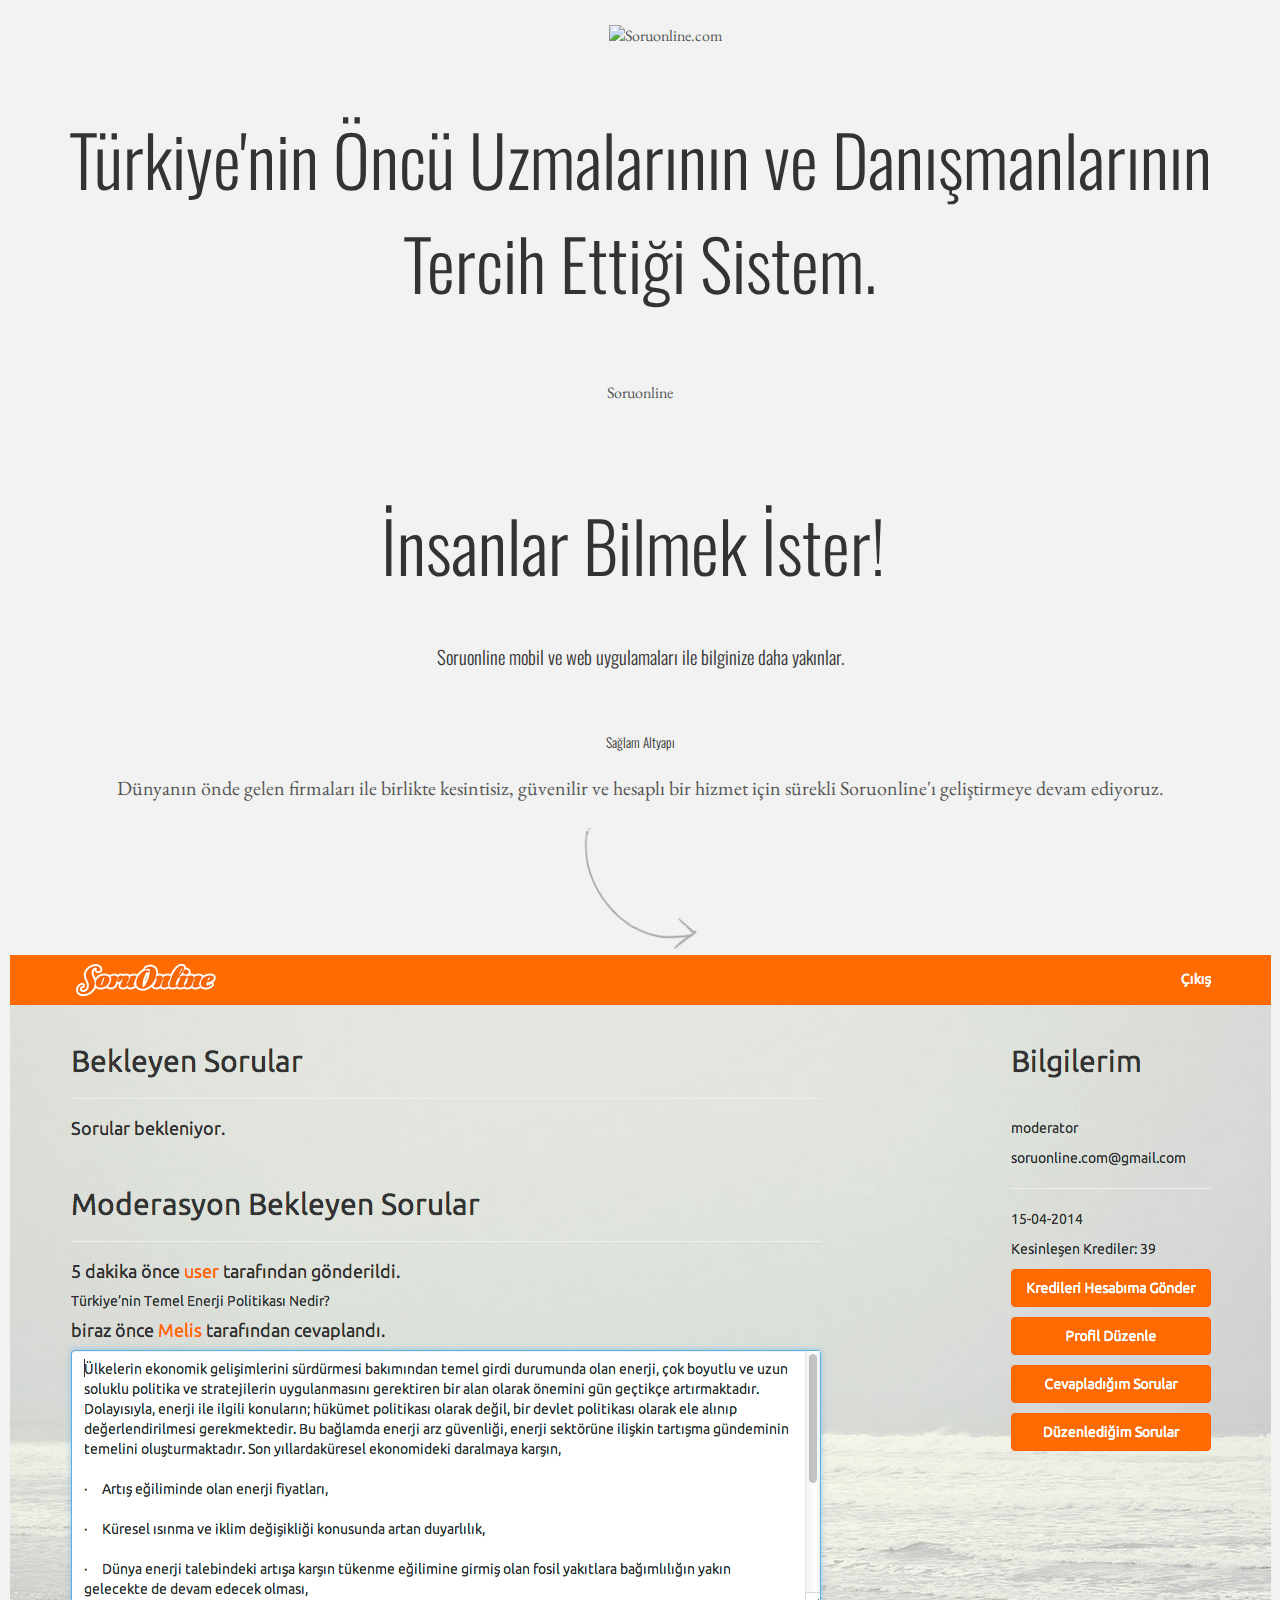
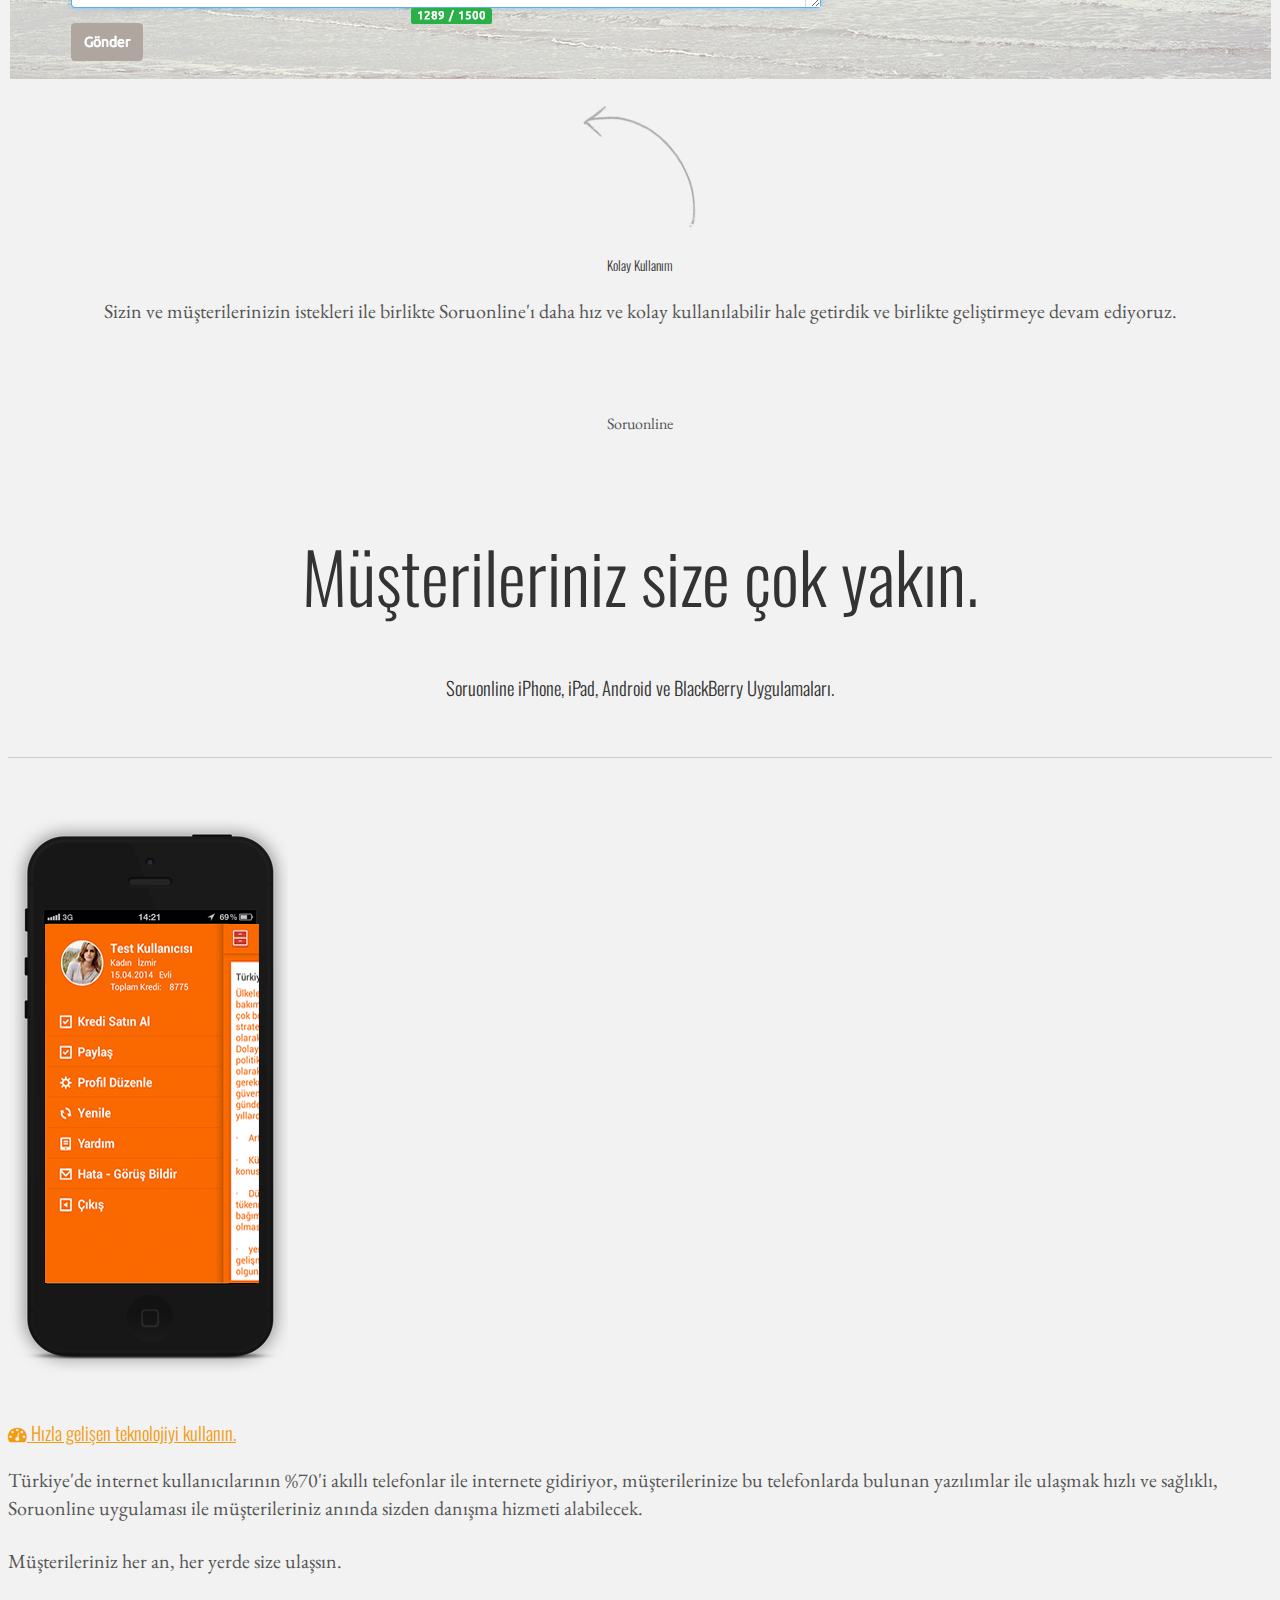
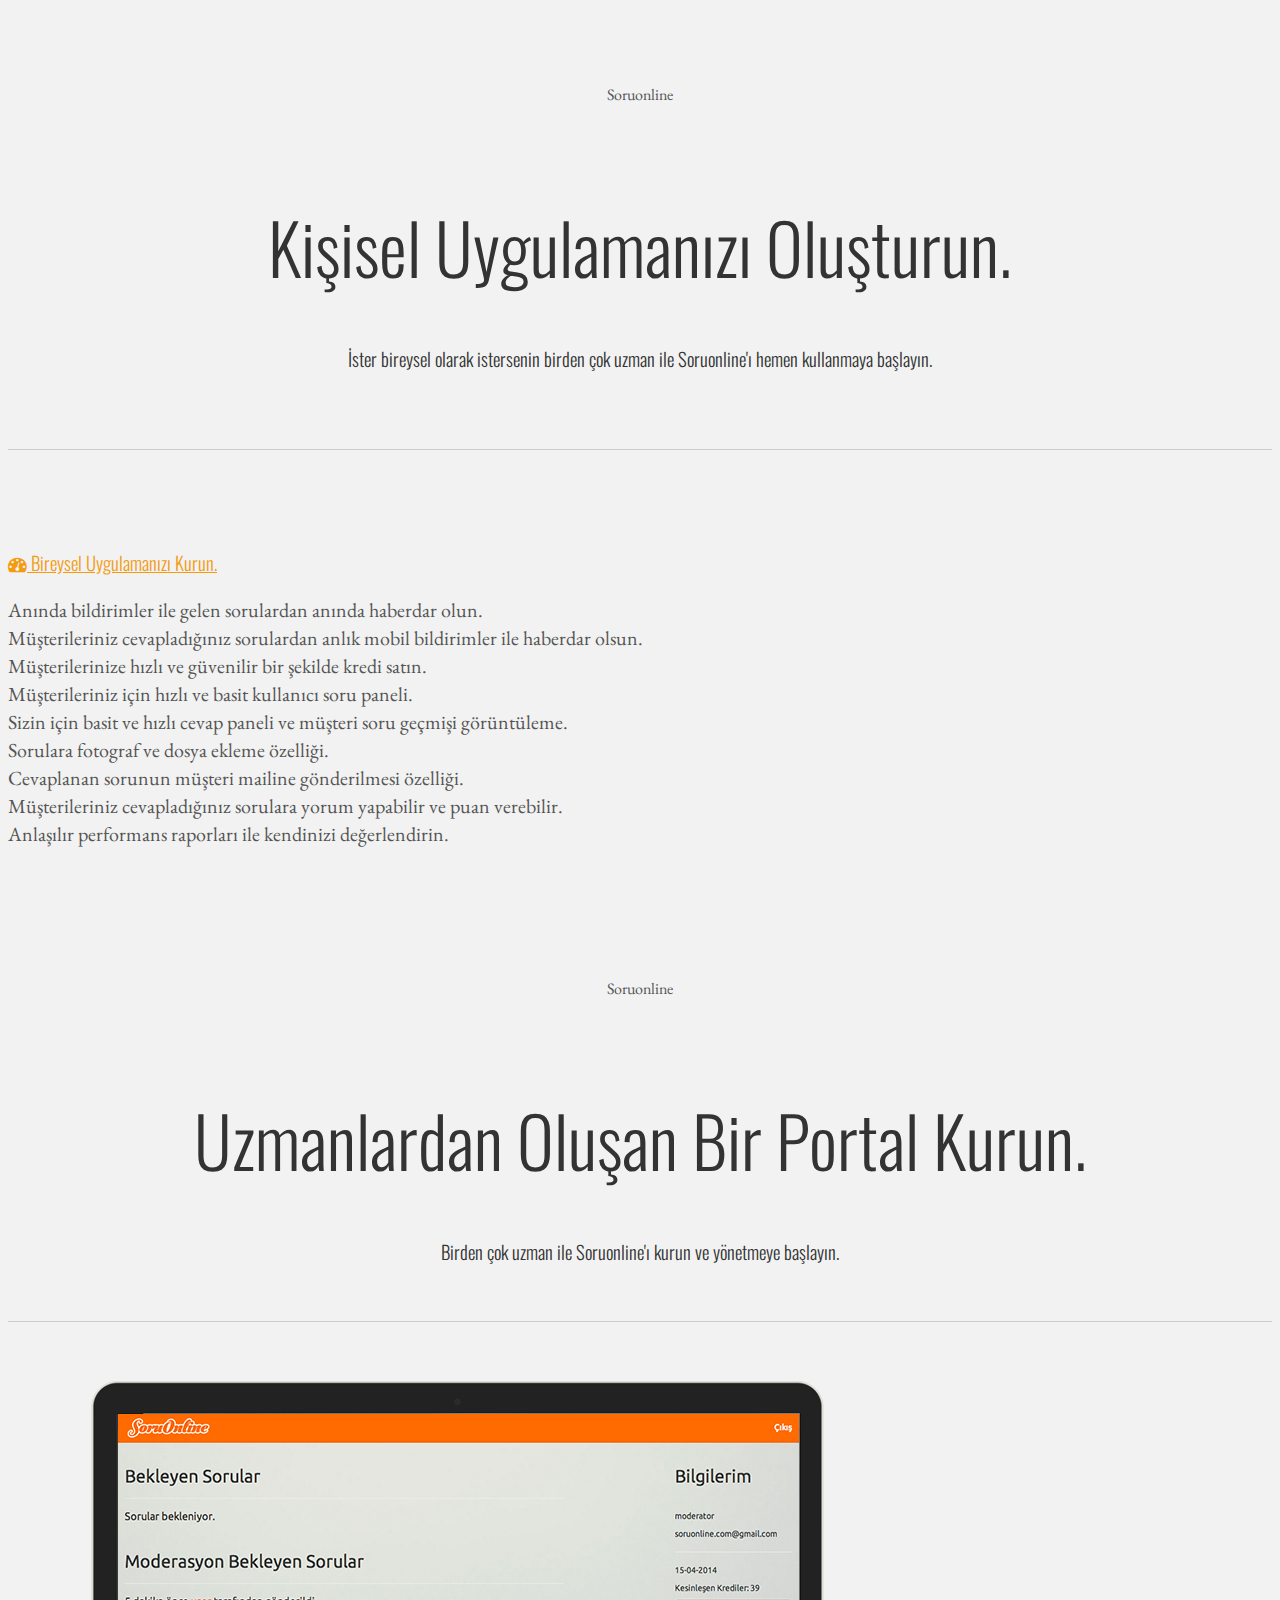
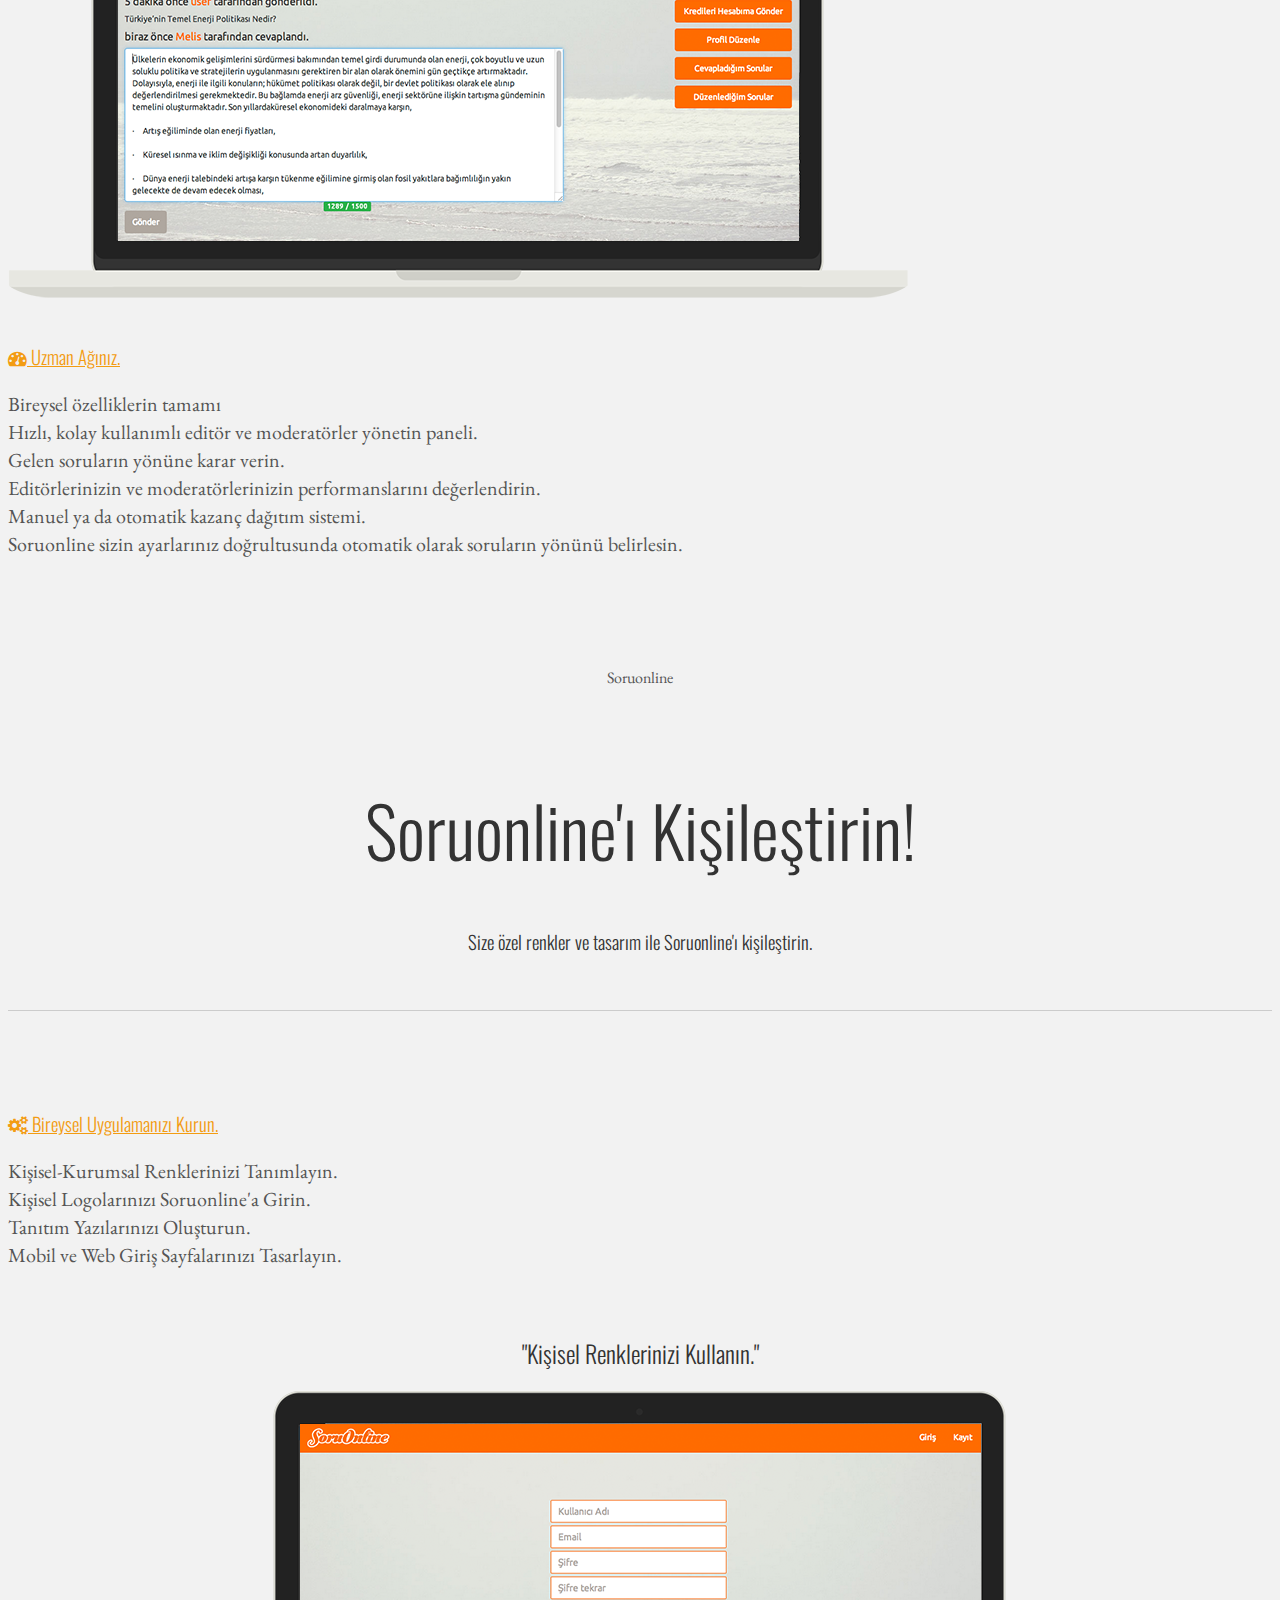
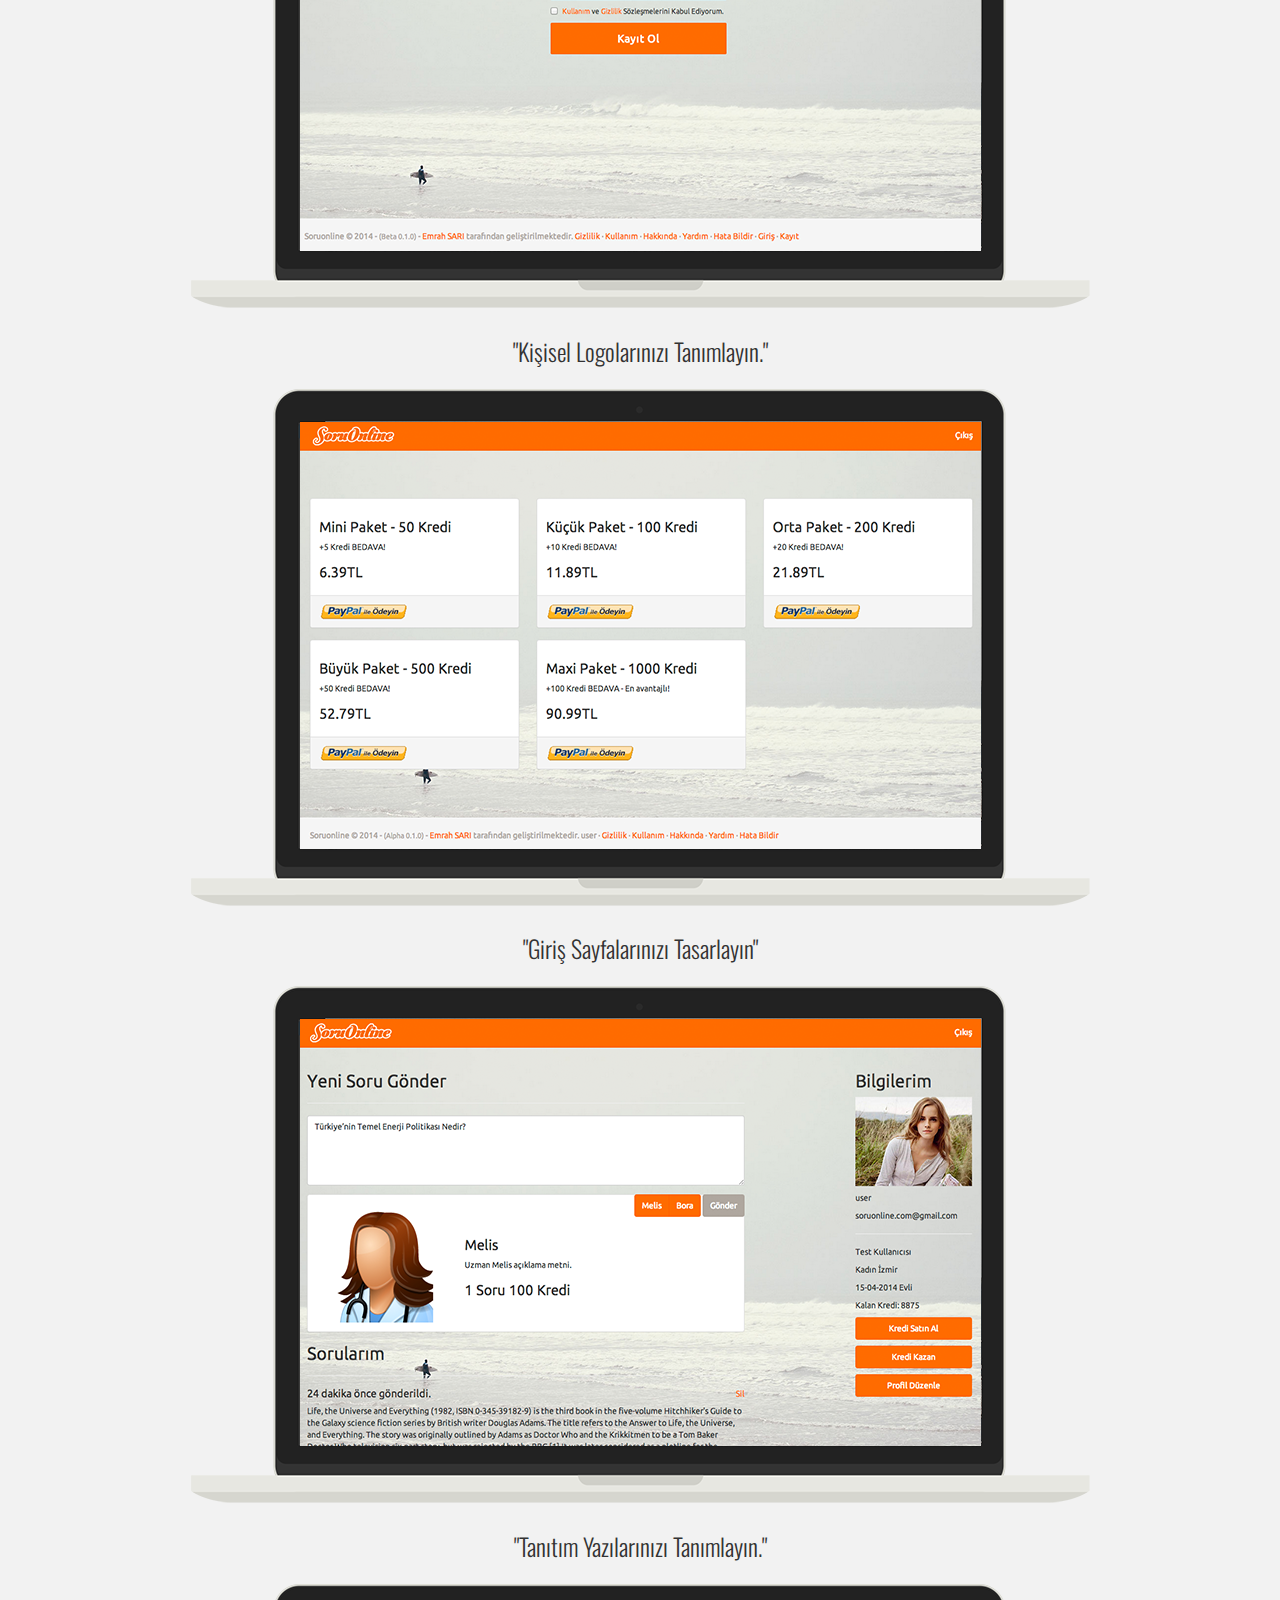
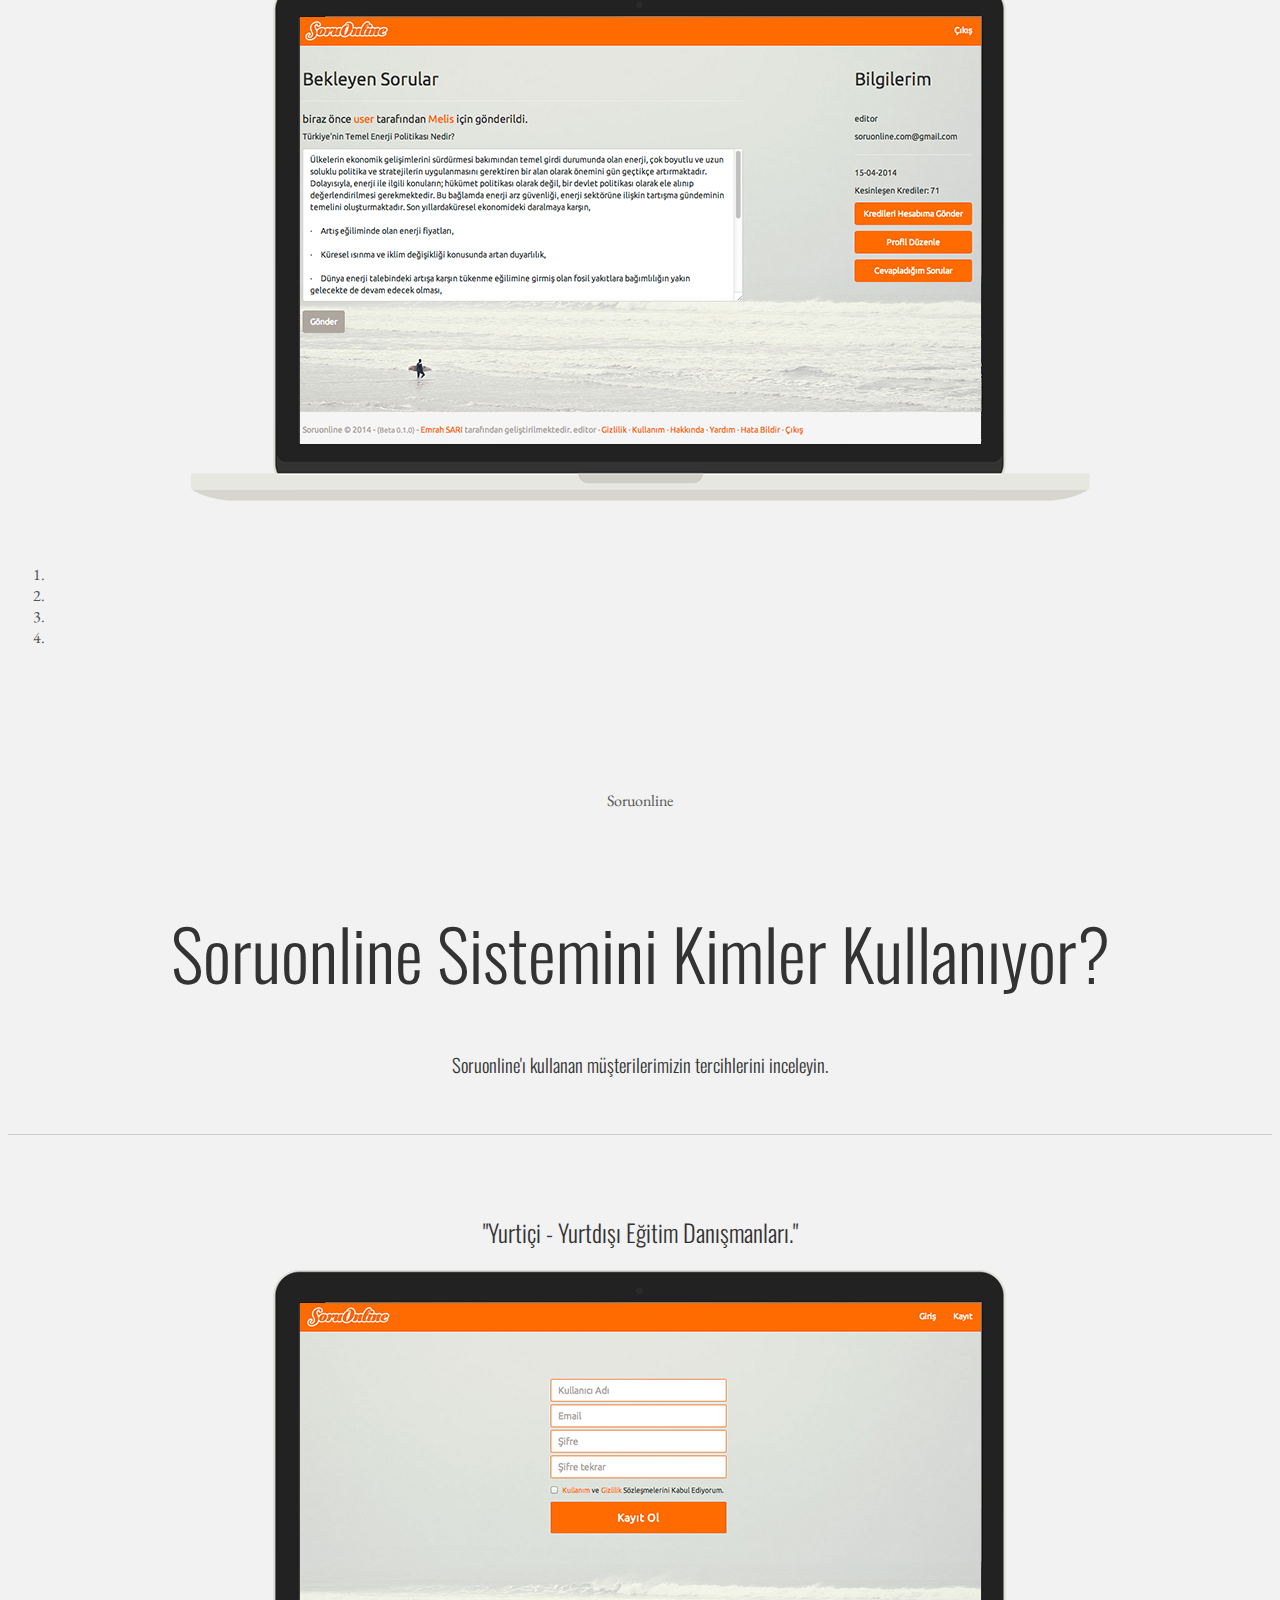
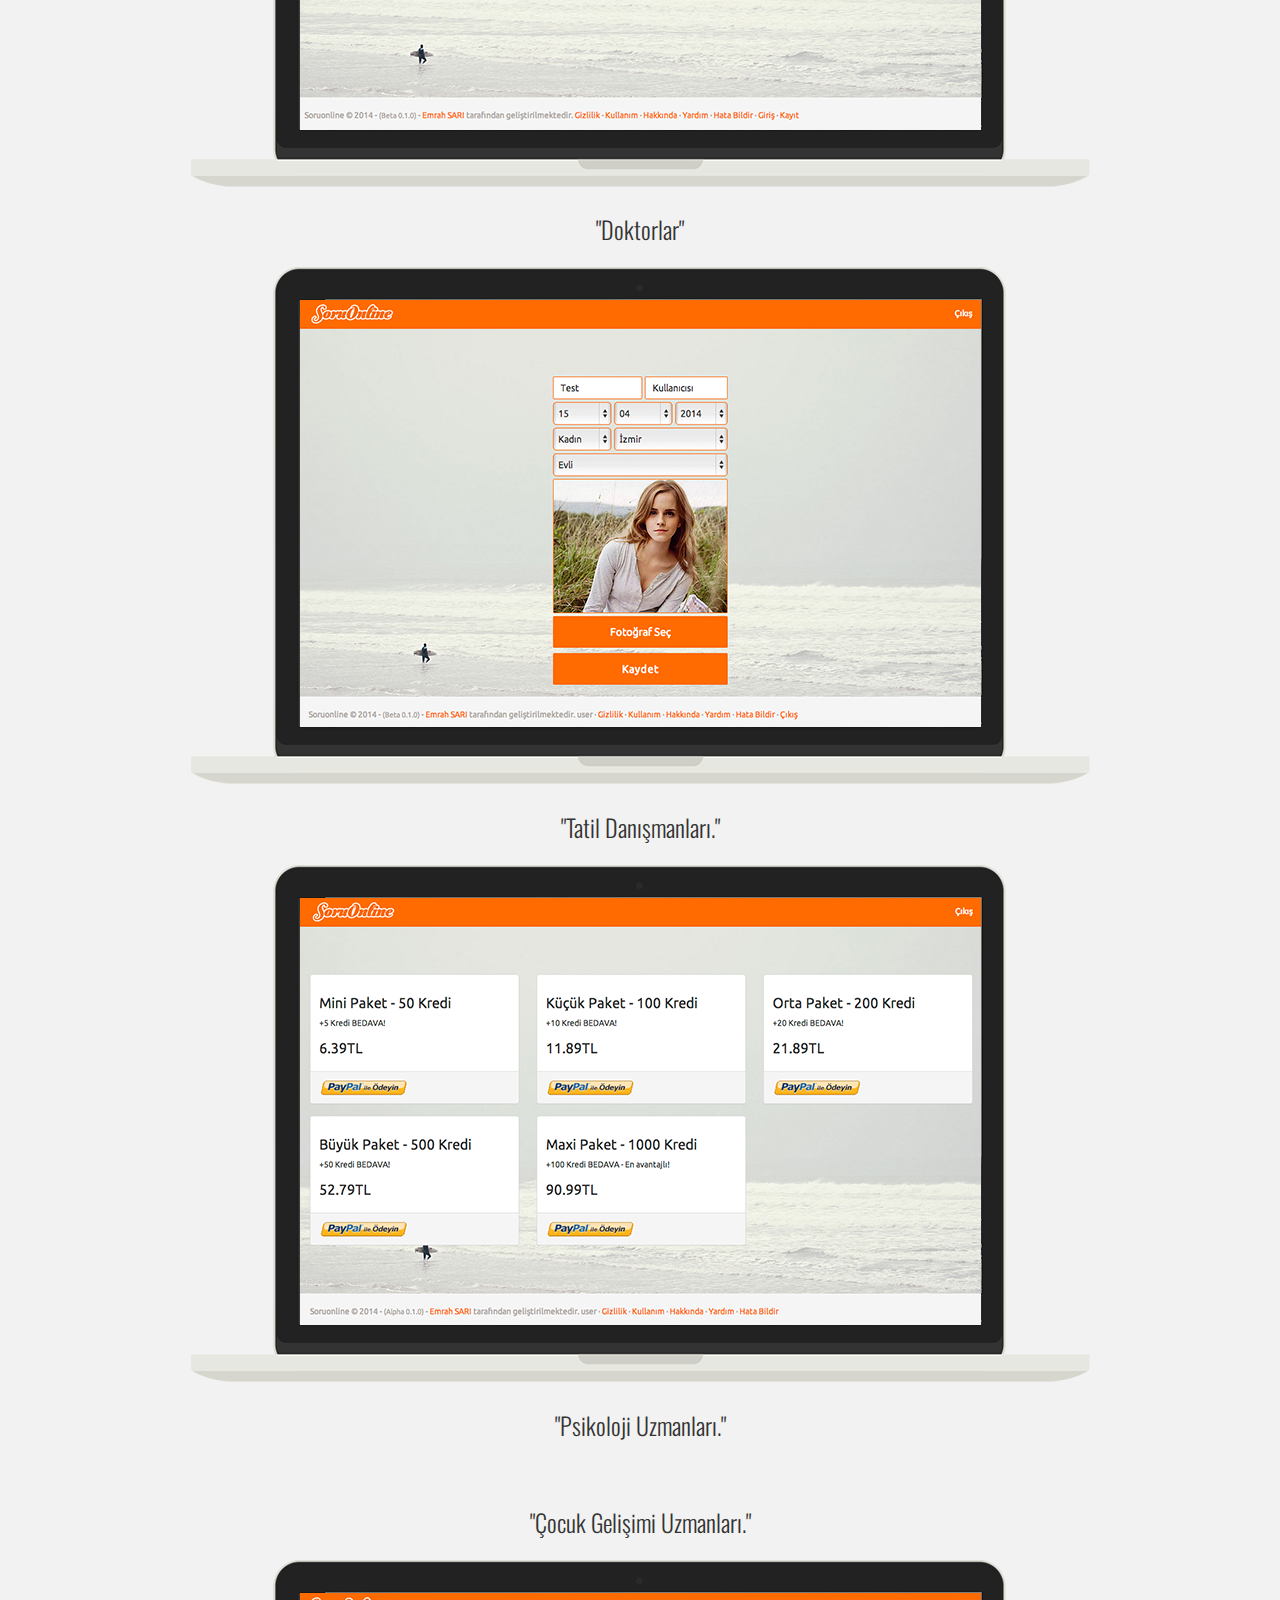
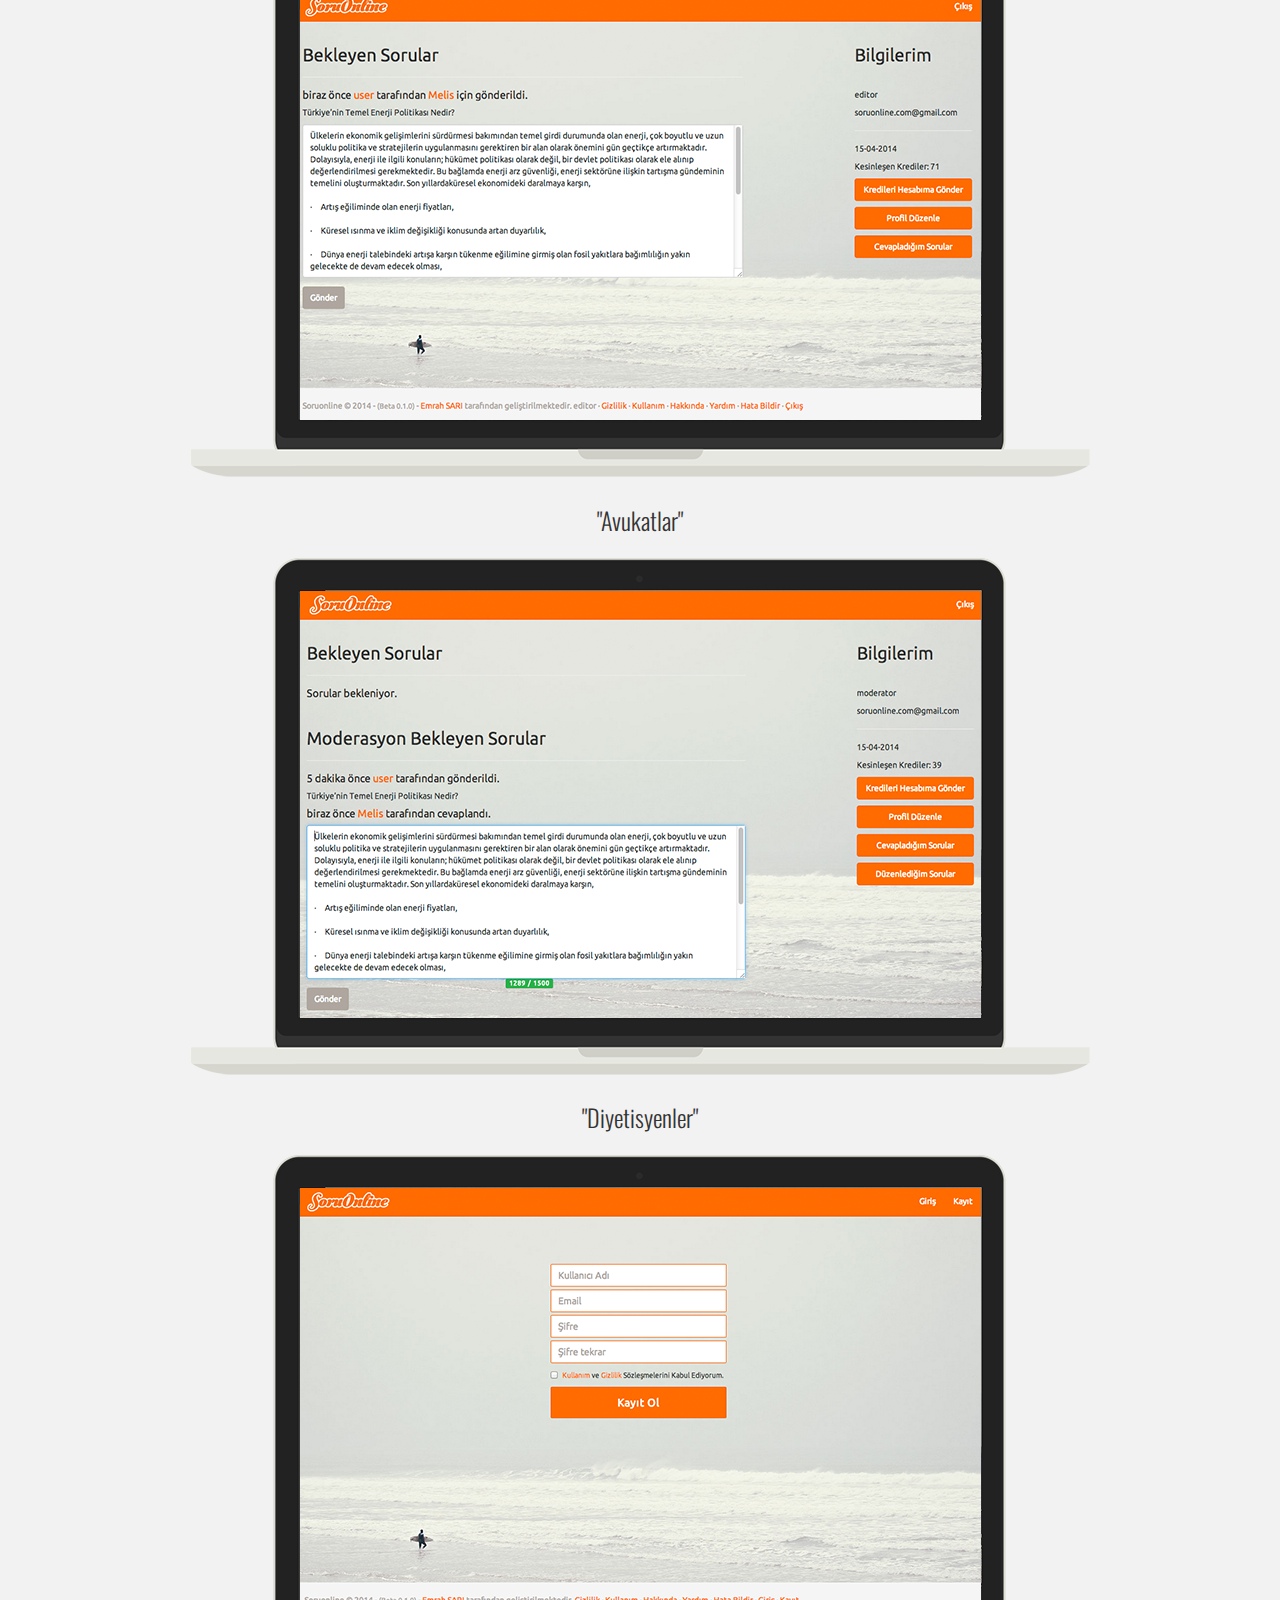
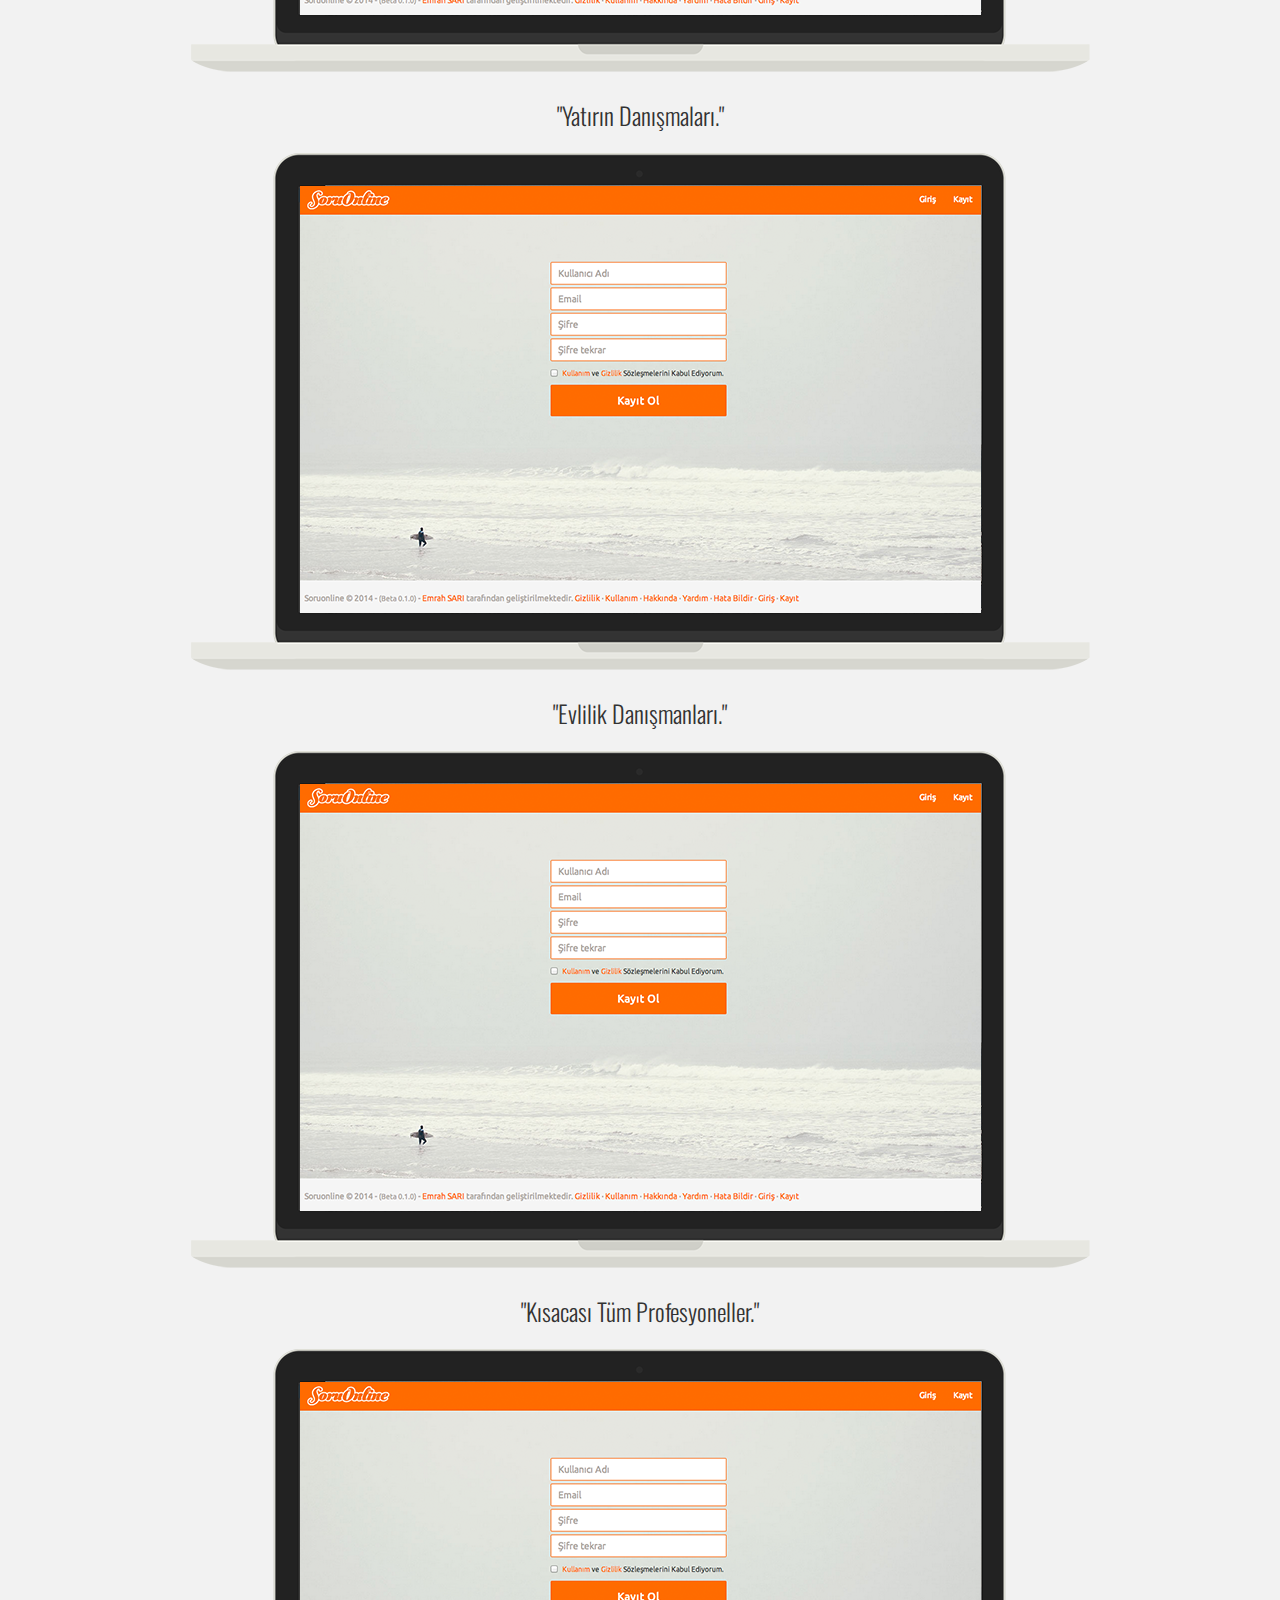
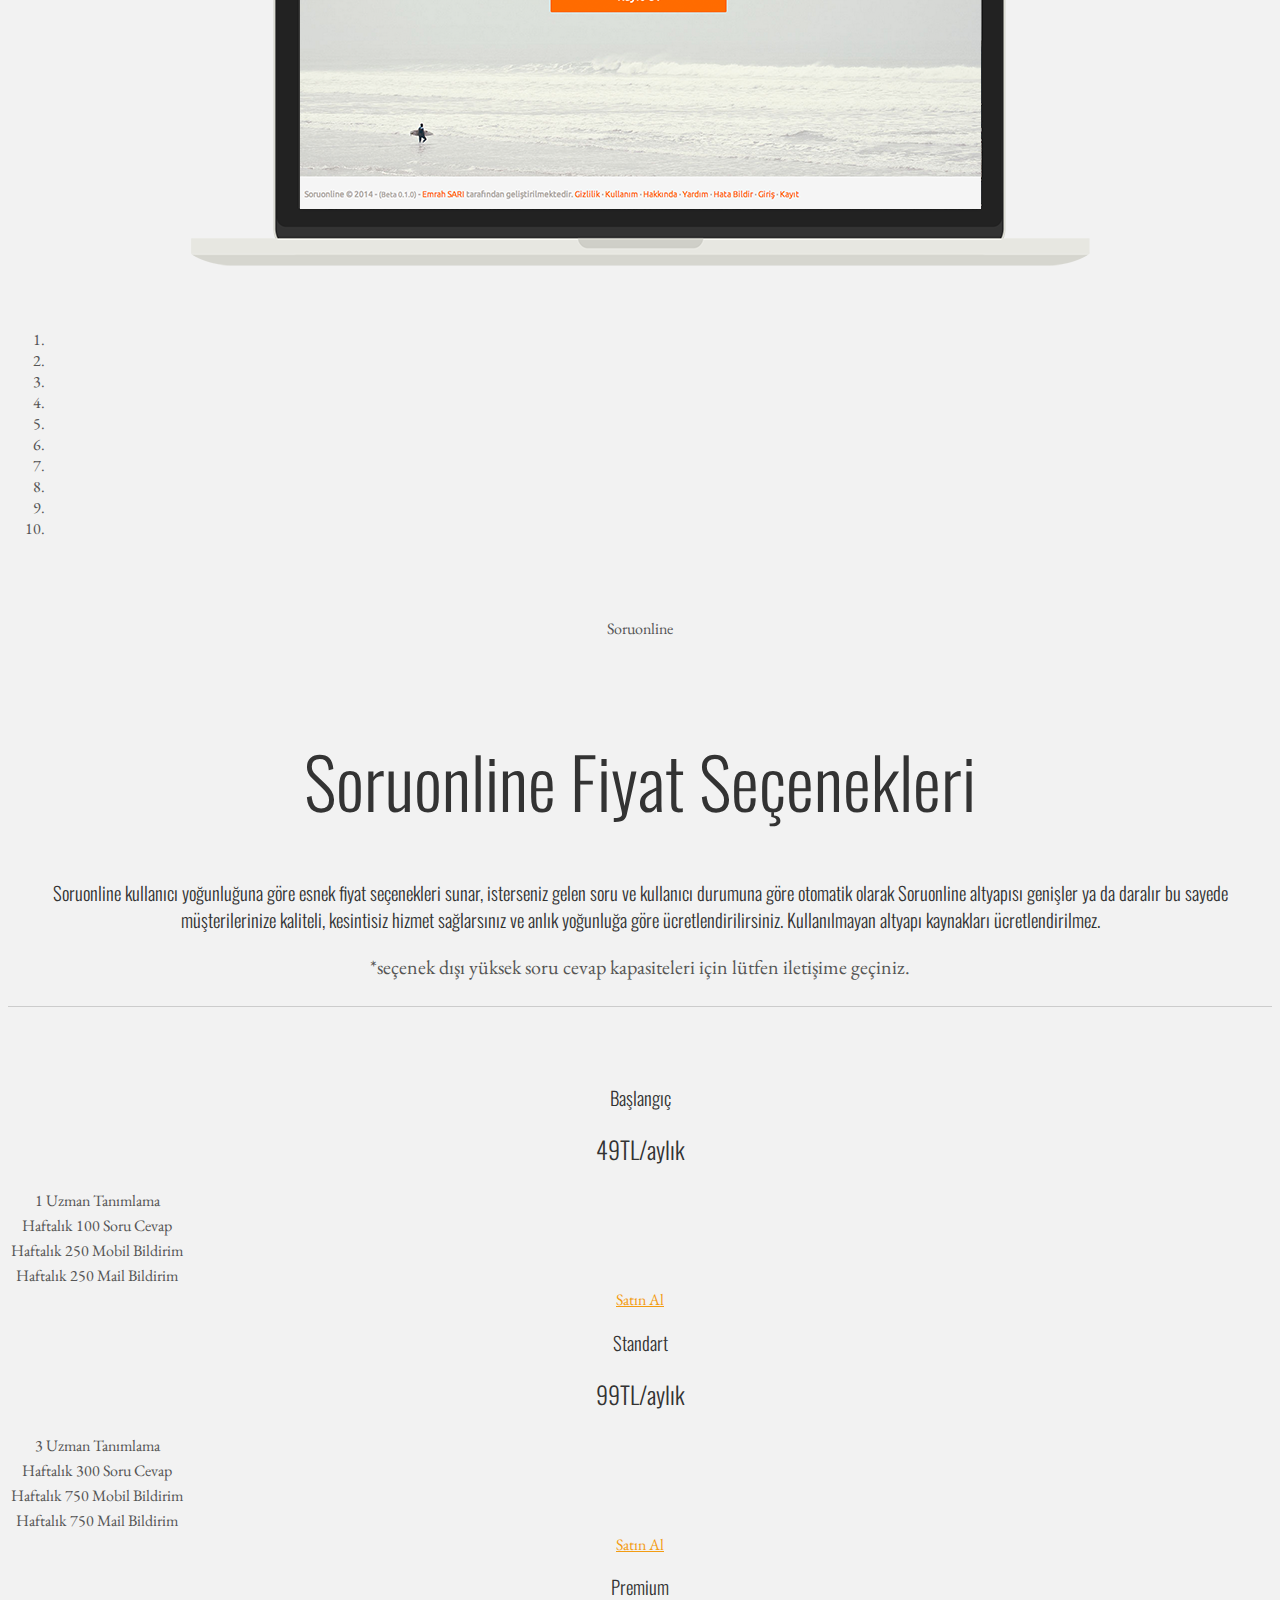
==== commit ec3997e8: "Update test.html" ====
--- a/test.html
+++ b/test.html
@@ -156,7 +156,7 @@
 				<br>
 				<br>
 			<div class="col-lg-7">
-				<img class="img-responsive" src="http://www.blacktie.co/demo/pratt/assets/img/item-02.png" alt="">
+				<img class="img-responsive" src="img/soruonline-moderator-laptop.png" alt="">
 			</div>
 				
 			<div class="col-lg-5">
@@ -213,19 +213,19 @@
 					<div class="carousel-inner centered">
 						<div class="item active">
 							<h2>"Kişisel Renklerinizi Kullanın."</h2>
-							<img src="http://www.blacktie.co/demo/pratt/assets/img/item-01.png" alt="">
+							<img src="img/soruonline-register-laptop.png" alt="">
 						</div>
 						<div class="item">
 							<h2>"Kişisel Logolarınızı Tanımlayın."</h2>
-							<img src="http://www.blacktie.co/demo/pratt/assets/img/item-02.png" alt="">
+							<img src="img/soruonline-payment-laptop.png" alt="">
 						</div>
 						<div class="item">
 							<h2>"Giriş Sayfalarınızı Tasarlayın"</h2>
-							<img src="http://www.blacktie.co/demo/pratt/assets/img/item-01.png" alt="">
+							<img src="img/soruonline-question-laptop.png" alt="">
 						</div>
 						<div class="item">
 							<h2>"Tanıtım Yazılarınızı Tanımlayın."</h2>
-							<img src="http://www.blacktie.co/demo/pratt/assets/img/item-02.png" alt="">
+							<img src="img/soruonline-editor-laptop.png" alt="">
 						</div>
 					</div><!-- /carousel-inner -->
 					<br>
@@ -274,43 +274,43 @@
 								<div class="carousel-inner centered">
 									<div class="item active">
 										<h2>"Yurtiçi - Yurtdışı Eğitim Danışmanları."</h2>
-										<img src="http://www.blacktie.co/demo/pratt/assets/img/item-01.png" alt="">
+										<img src="img/soruonline-register-laptop.png" alt="">
+									</div>
+									<div class="item">
+										<h2>"Doktorlar"</h2>
+										<img src="img/soruonline-profile-laptop.png" alt="">
 									</div>
 									<div class="item">
 										<h2>"Tatil Danışmanları."</h2>
-										<img src="http://www.blacktie.co/demo/pratt/assets/img/item-02.png" alt="">
+										<img src="img/soruonline-payment-laptop.png" alt="">
 									</div>
 									<div class="item">
 										<h2>"Psikoloji Uzmanları."</h2>
-										<img src="http://www.blacktie.co/demo/pratt/assets/img/item-01.png" alt="">
+										<img src="img/soruonline-quesiton-laptop.png" alt="">
 									</div>
 									<div class="item">
 										<h2>"Çocuk Gelişimi Uzmanları."</h2>
-										<img src="http://www.blacktie.co/demo/pratt/assets/img/item-02.png" alt="">
+										<img src="img/soruonline-editor-laptop.png" alt="">
 									</div>
 									<div class="item">
 										<h2>"Avukatlar"</h2>
-										<img src="http://www.blacktie.co/demo/pratt/assets/img/item-01.png" alt="">
-									</div>
-									<div class="item">
-										<h2>"Doktorlar"</h2>
-										<img src="http://www.blacktie.co/demo/pratt/assets/img/item-02.png" alt="">
+										<img src="img/soruonline-moderator-laptop.png" alt="">
 									</div>
 									<div class="item">
 										<h2>"Diyetisyenler"</h2>
-										<img src="http://www.blacktie.co/demo/pratt/assets/img/item-01.png" alt="">
+										<img src="img/soruonline-register-laptop.png" alt="">
 									</div>
 									<div class="item">
 										<h2>"Yatırın Danışmaları."</h2>
-										<img src="http://www.blacktie.co/demo/pratt/assets/img/item-02.png" alt="">
+										<img src="img/soruonline-register-laptop.png" alt="">
 									</div>
 									<div class="item">
 										<h2>"Evlilik Danışmanları."</h2>
-										<img src="http://www.blacktie.co/demo/pratt/assets/img/item-01.png" alt="">
+										<img src="img/soruonline-register-laptop.png" alt="">
 									</div>
 									<div class="item">
 										<h2>"Kısacası Tüm Profesyoneller."</h2>
-										<img src="http://www.blacktie.co/demo/pratt/assets/img/item-02.png" alt="">
+										<img src="img/soruonline-register-laptop.png" alt="">
 									</div>
 								</div><!-- /carousel-inner -->
 								<br>
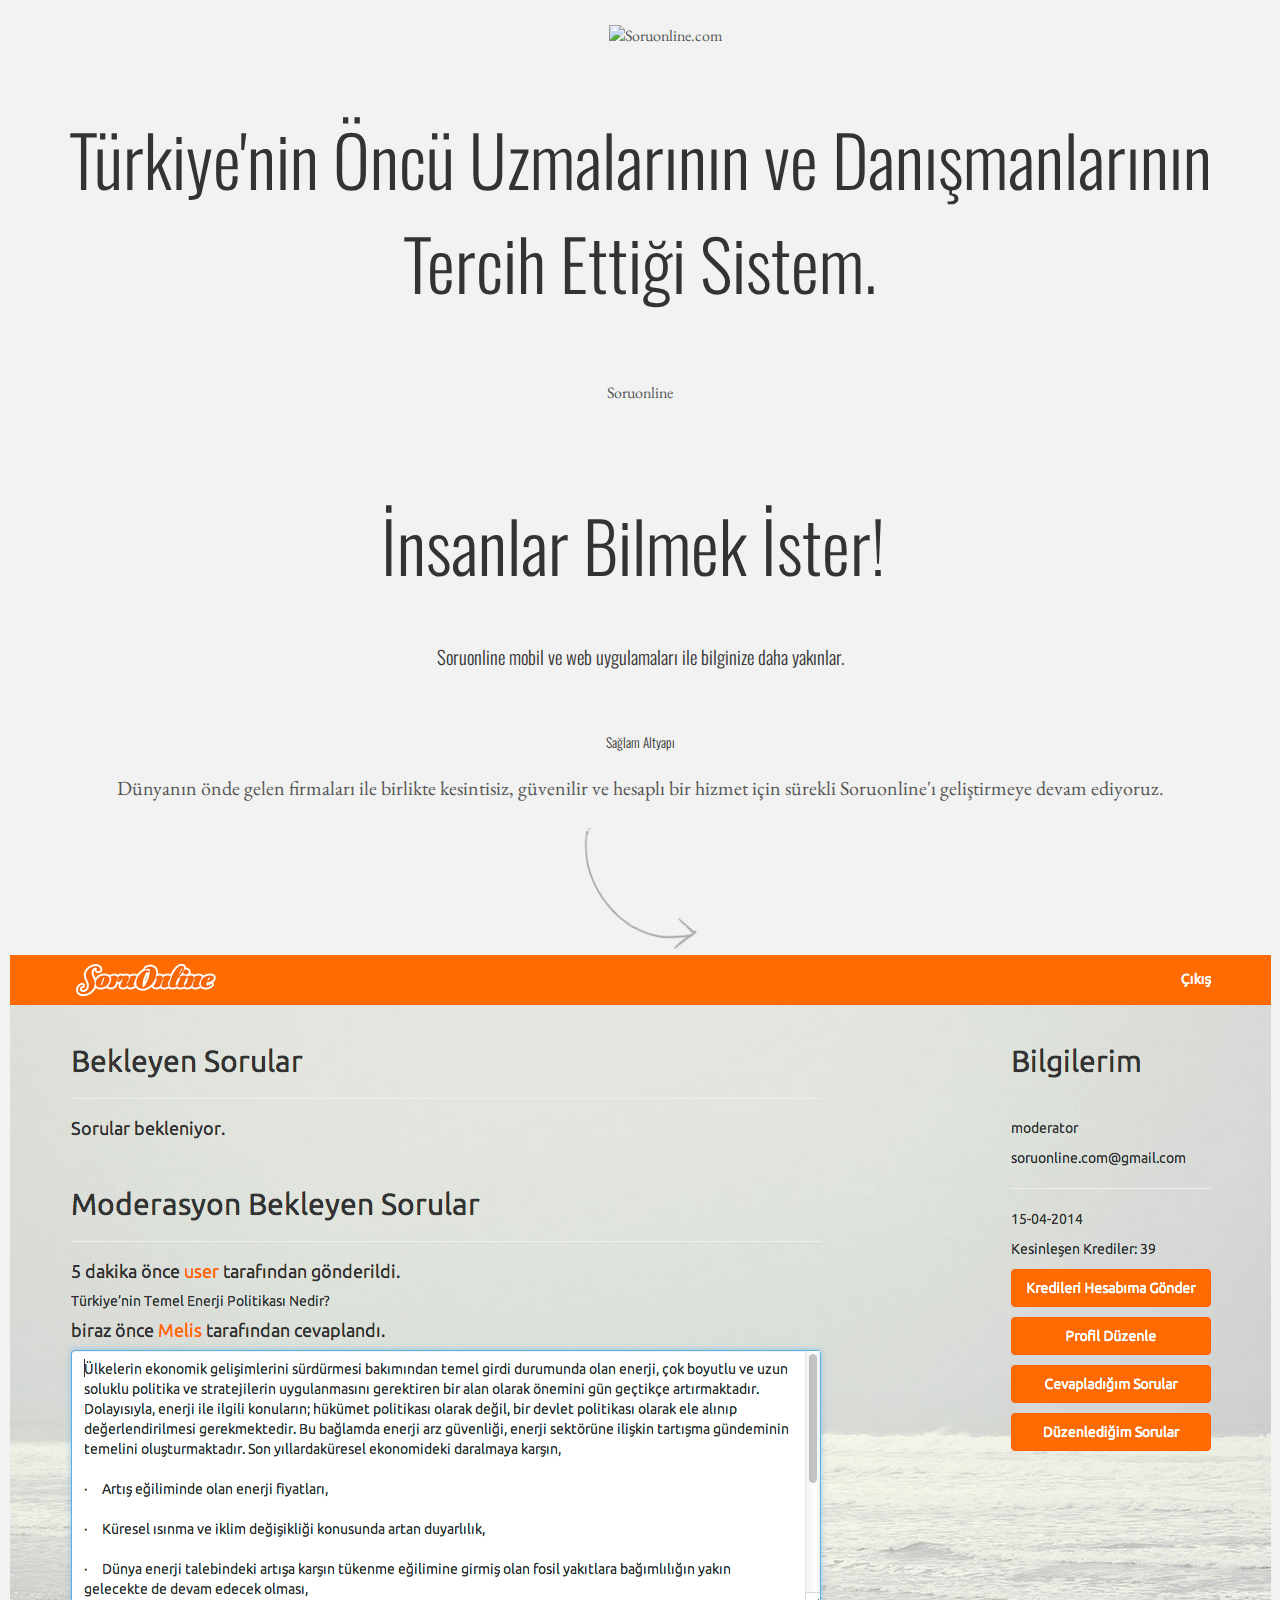
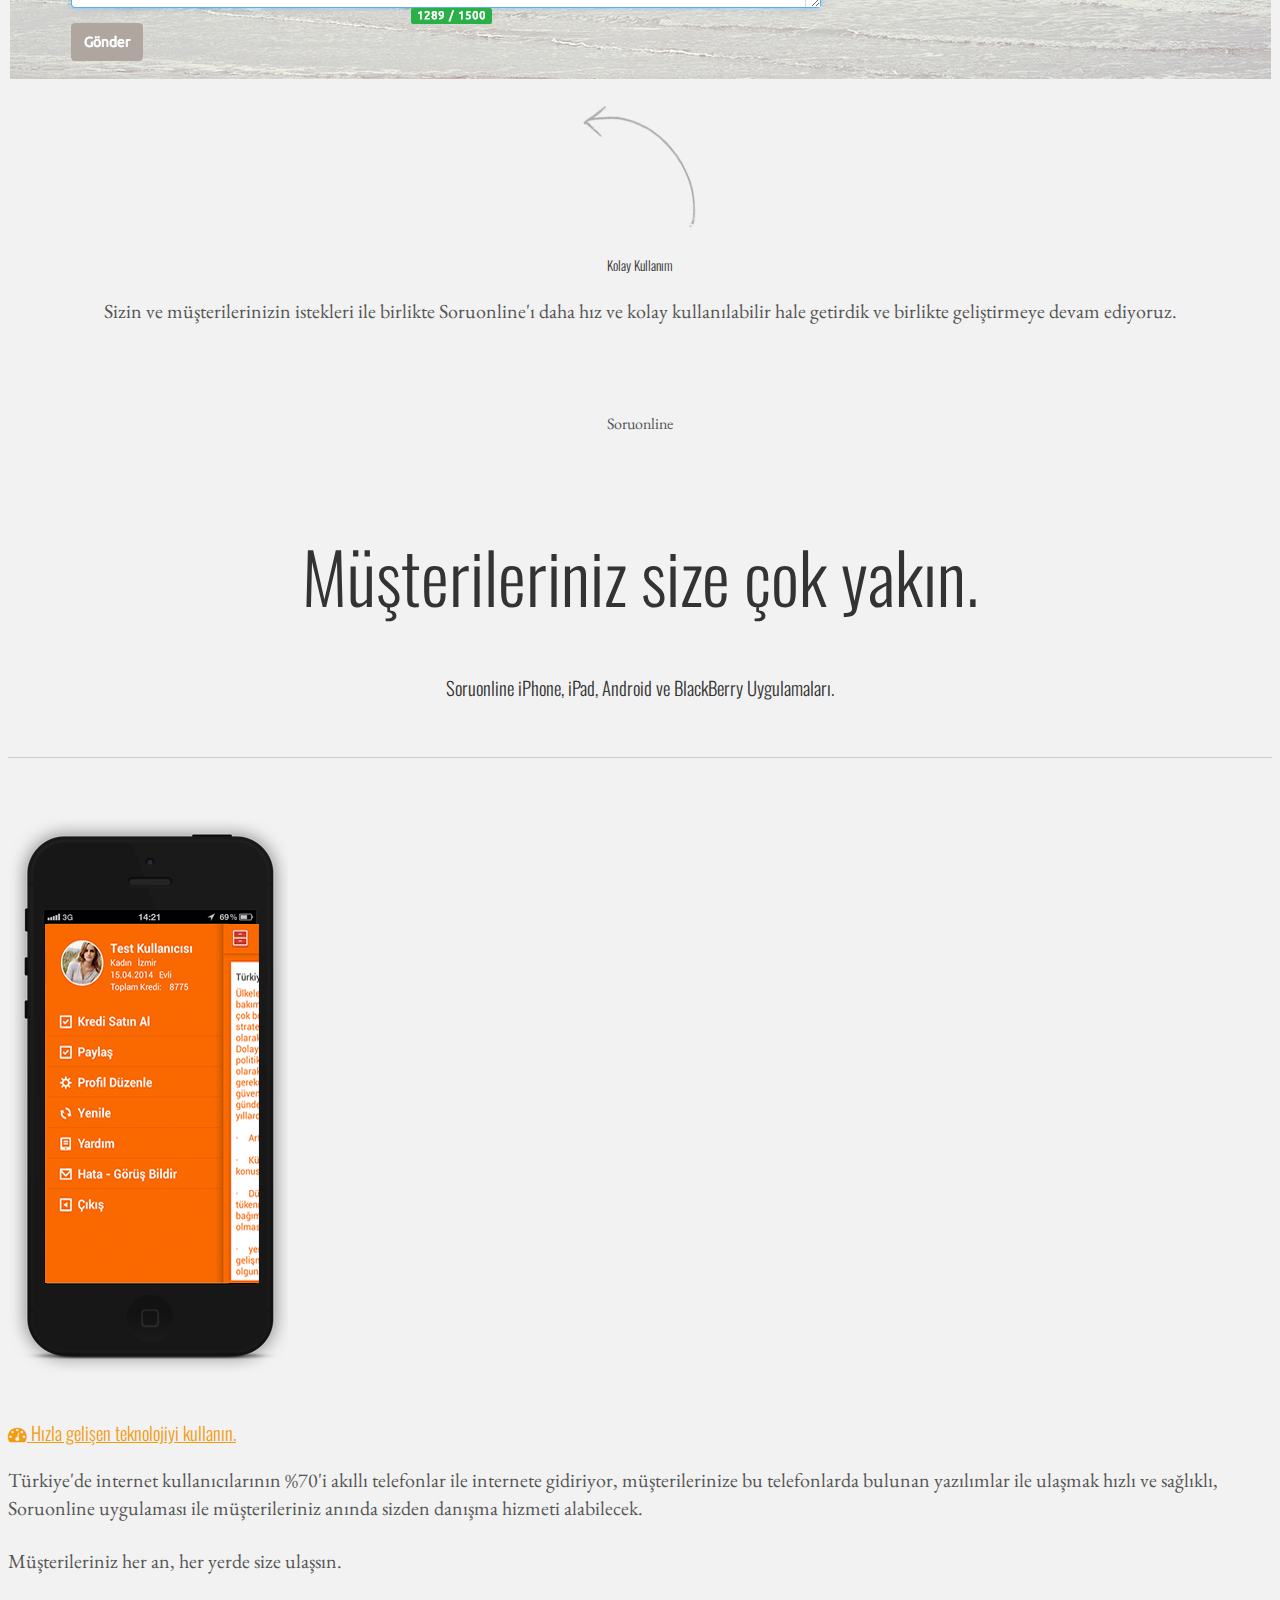
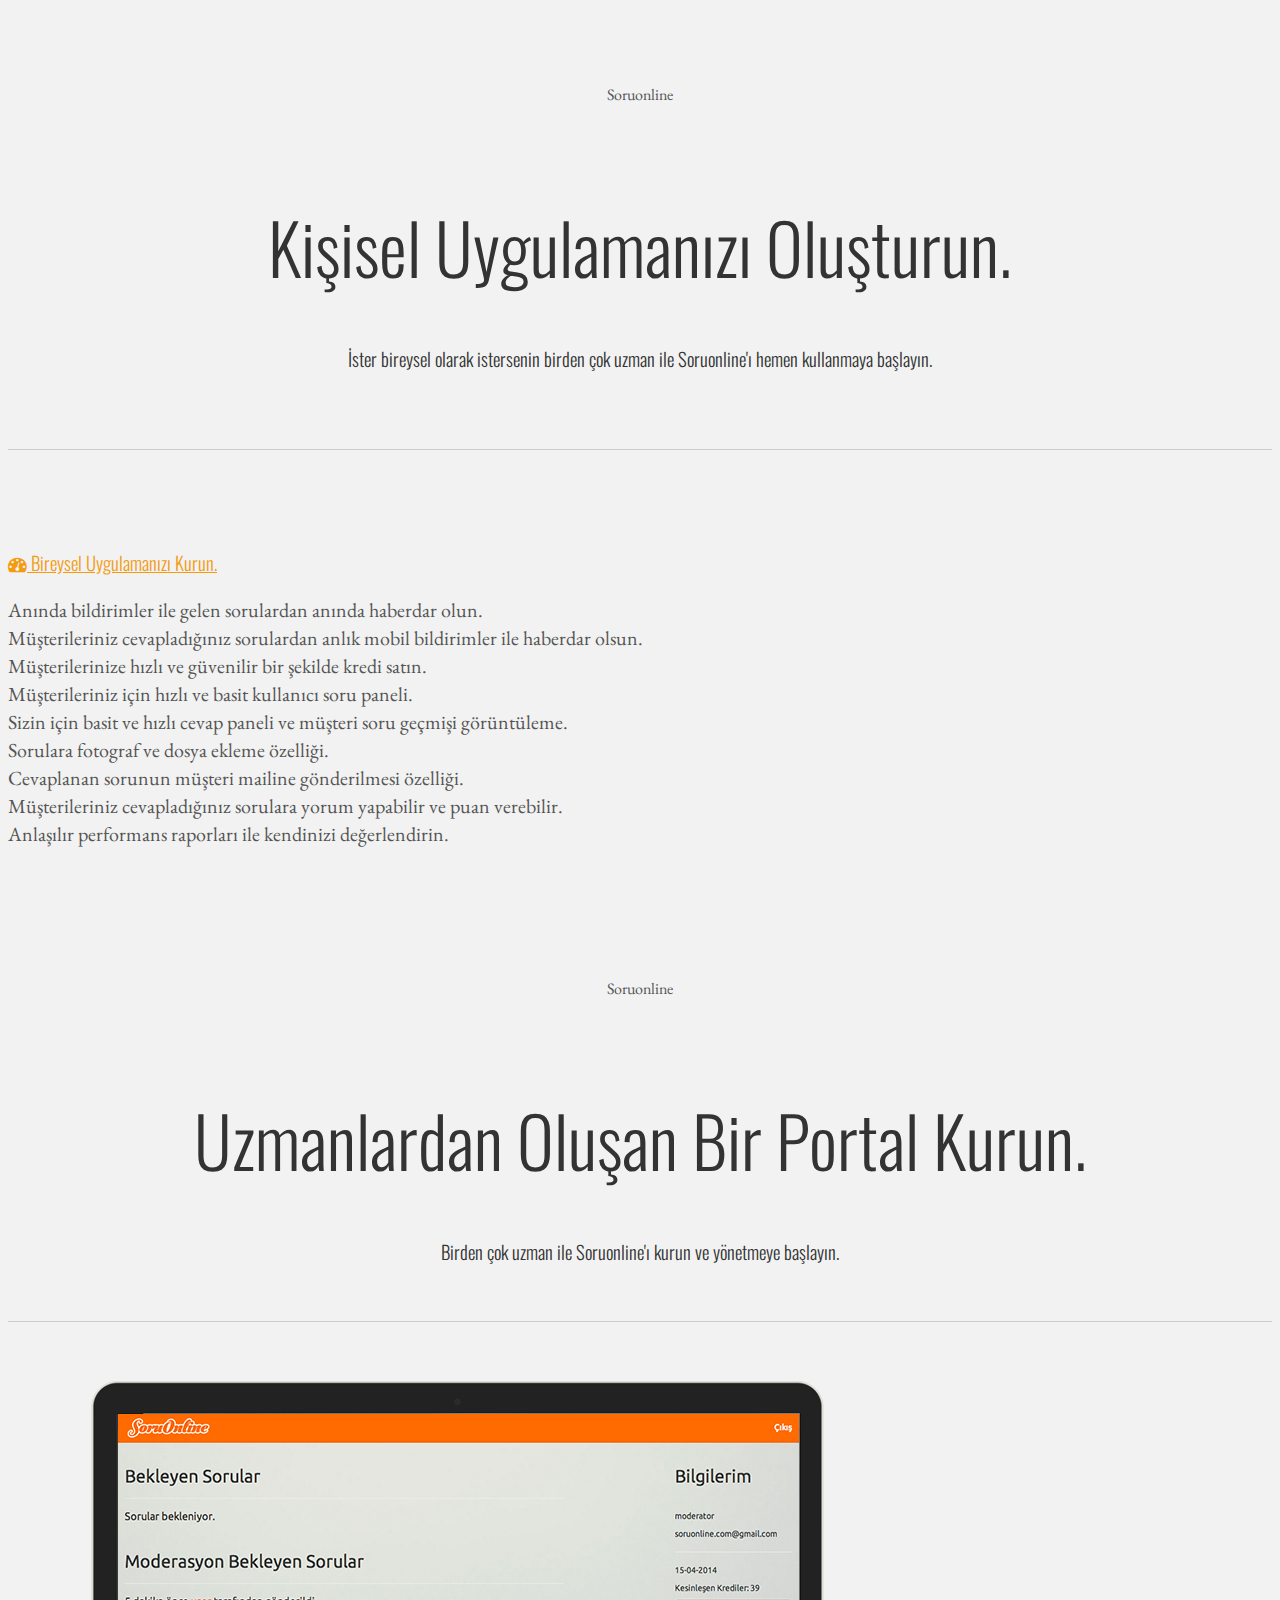
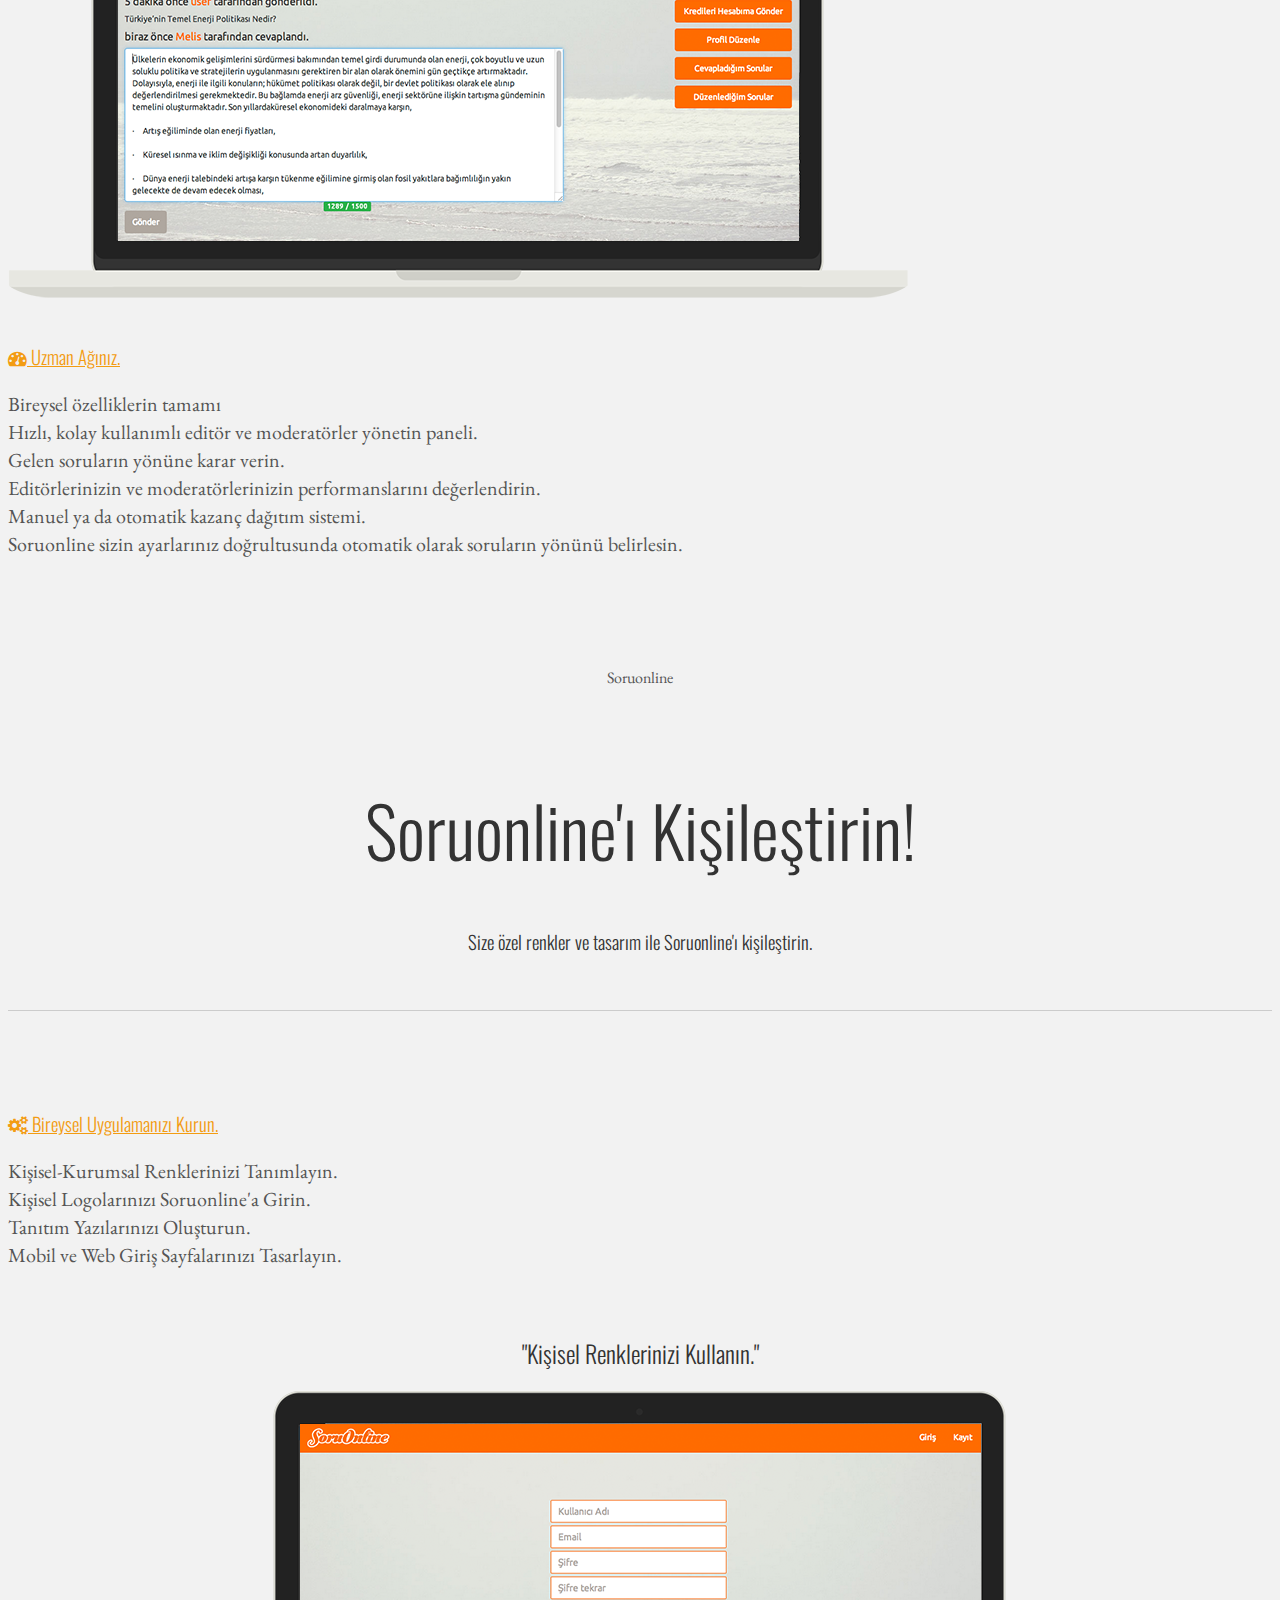
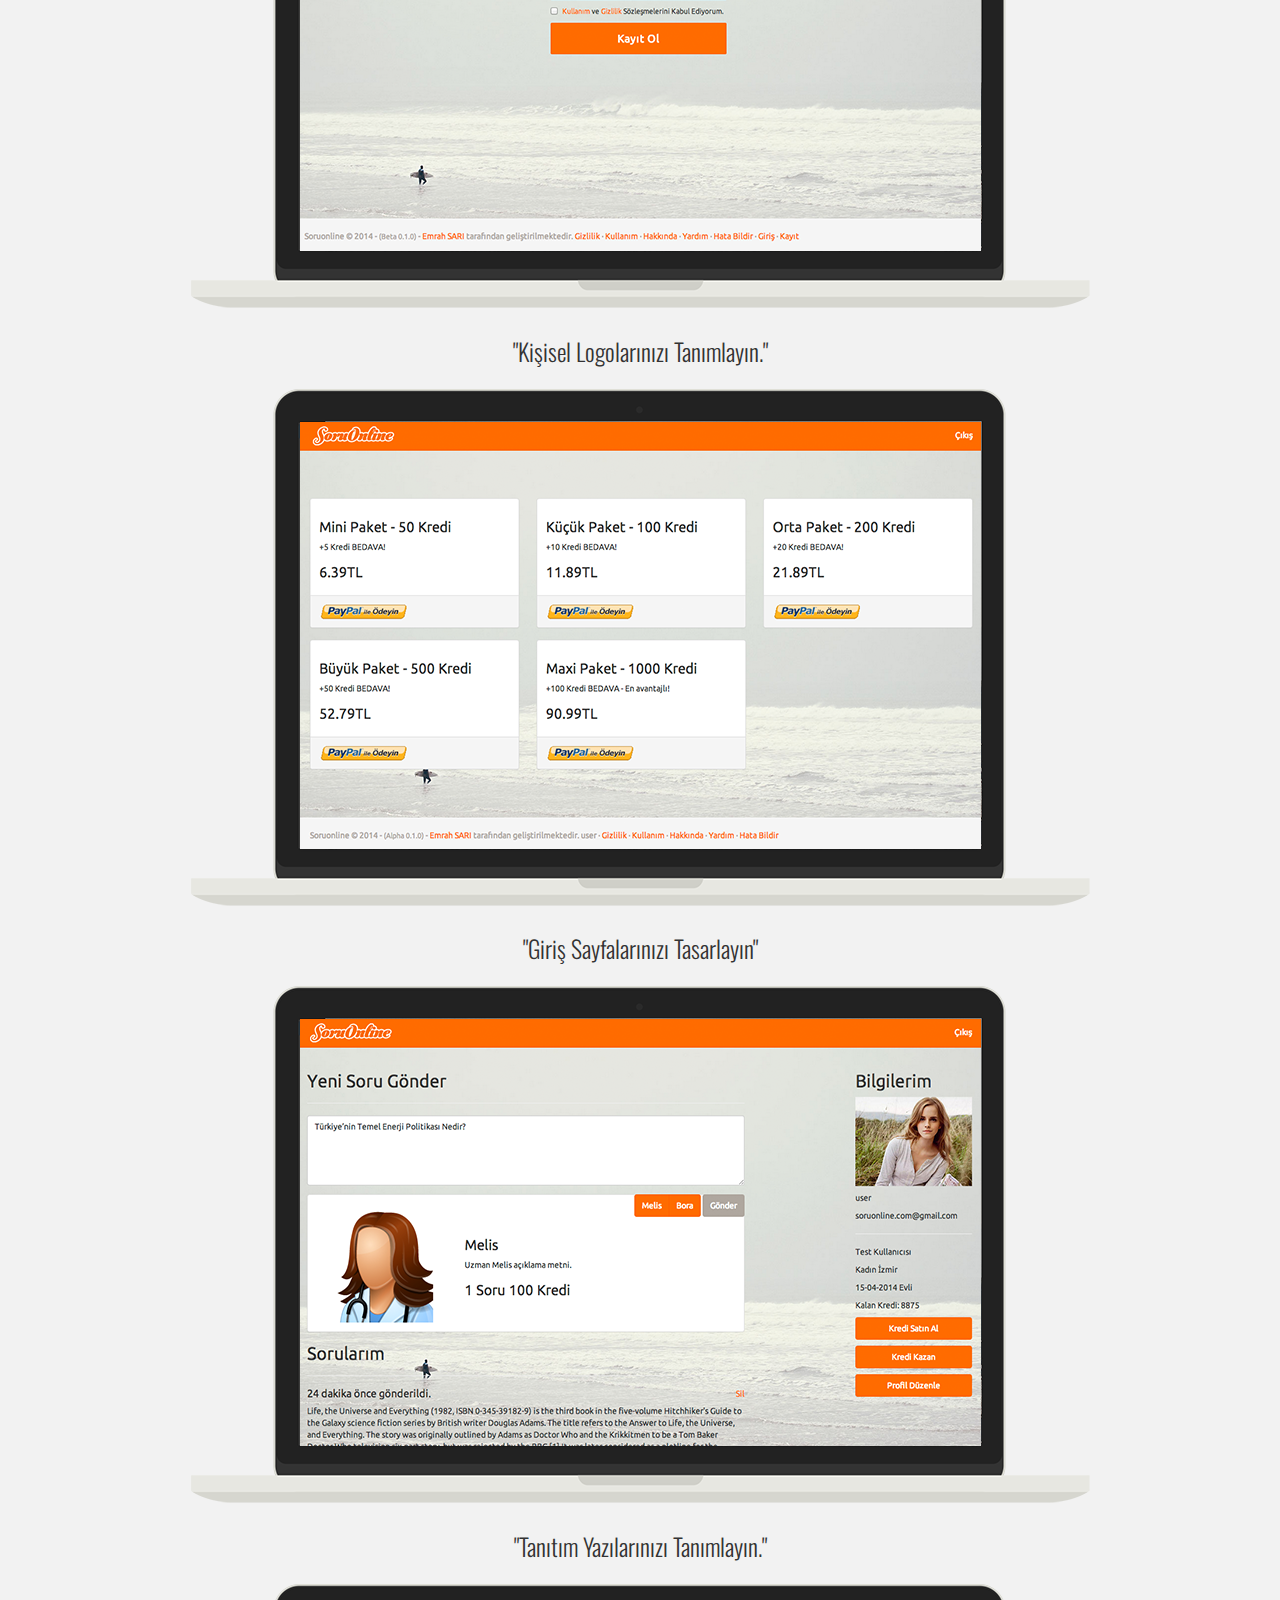
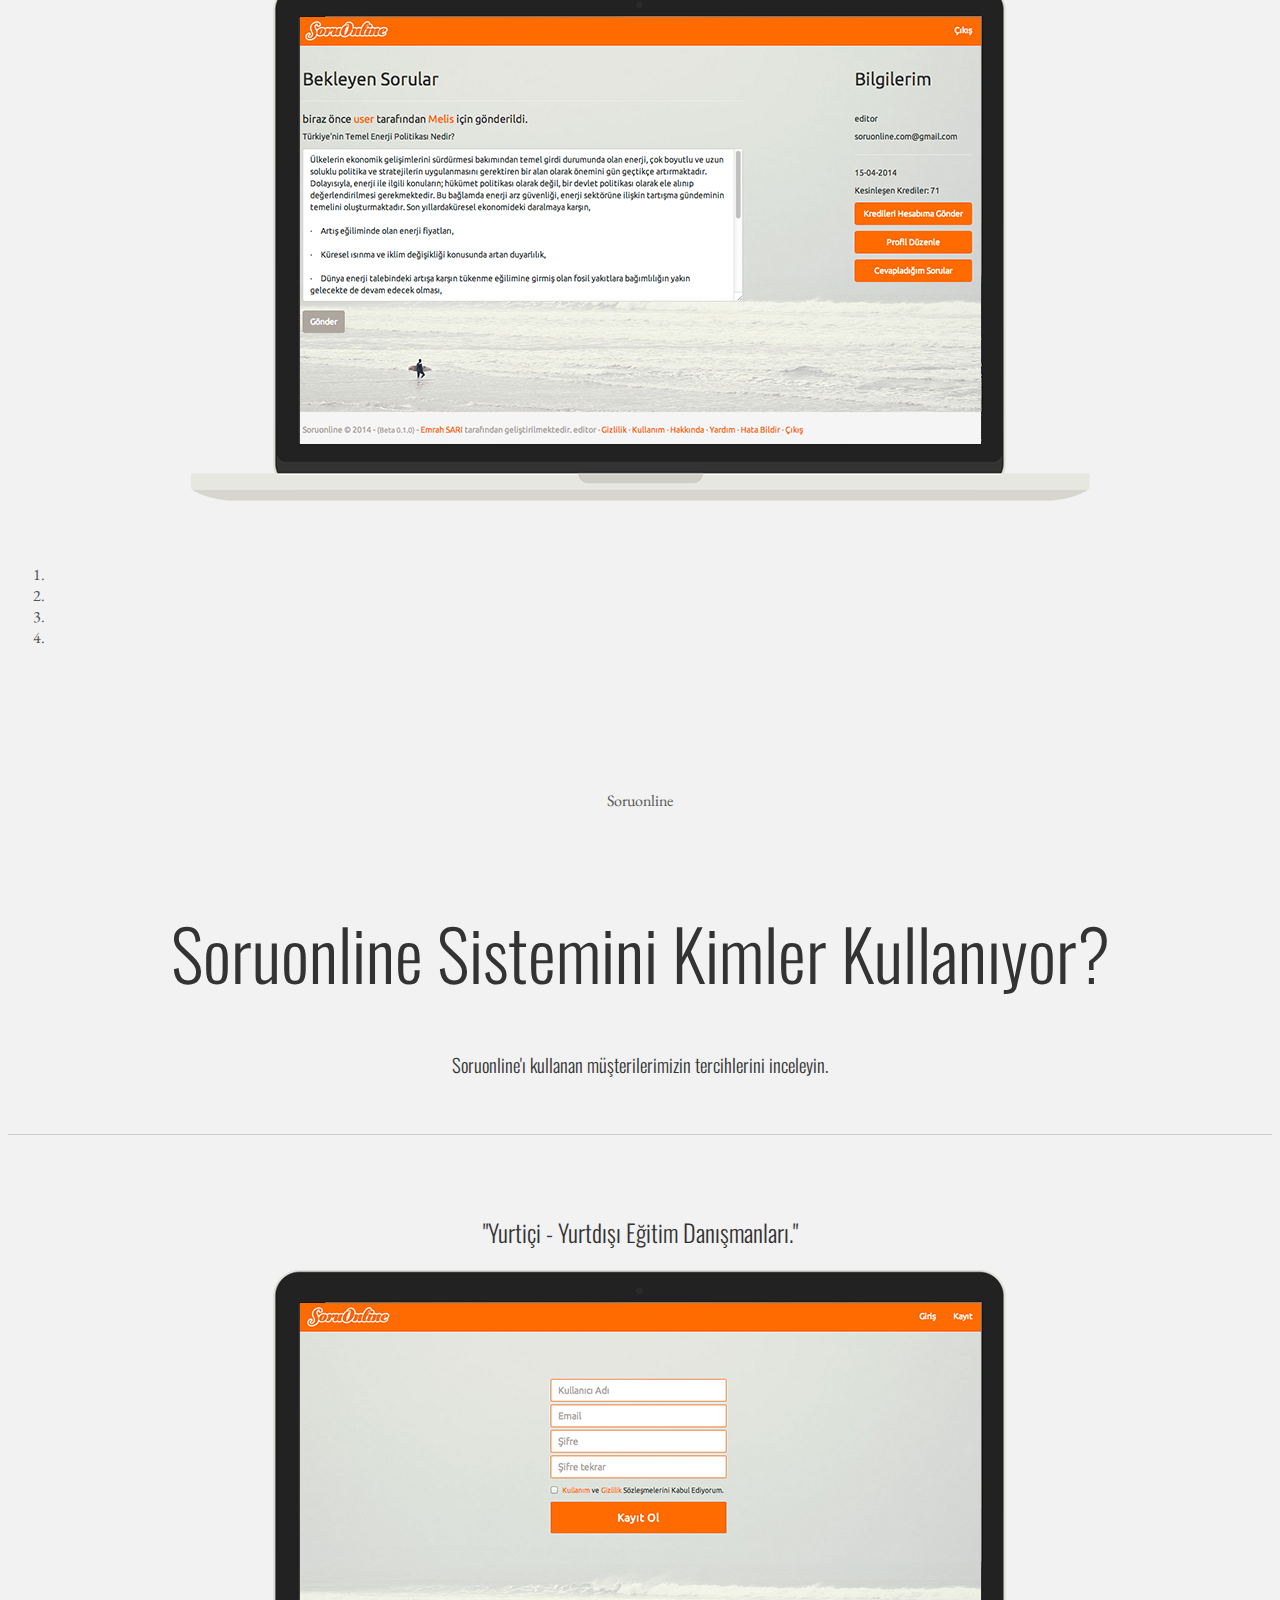
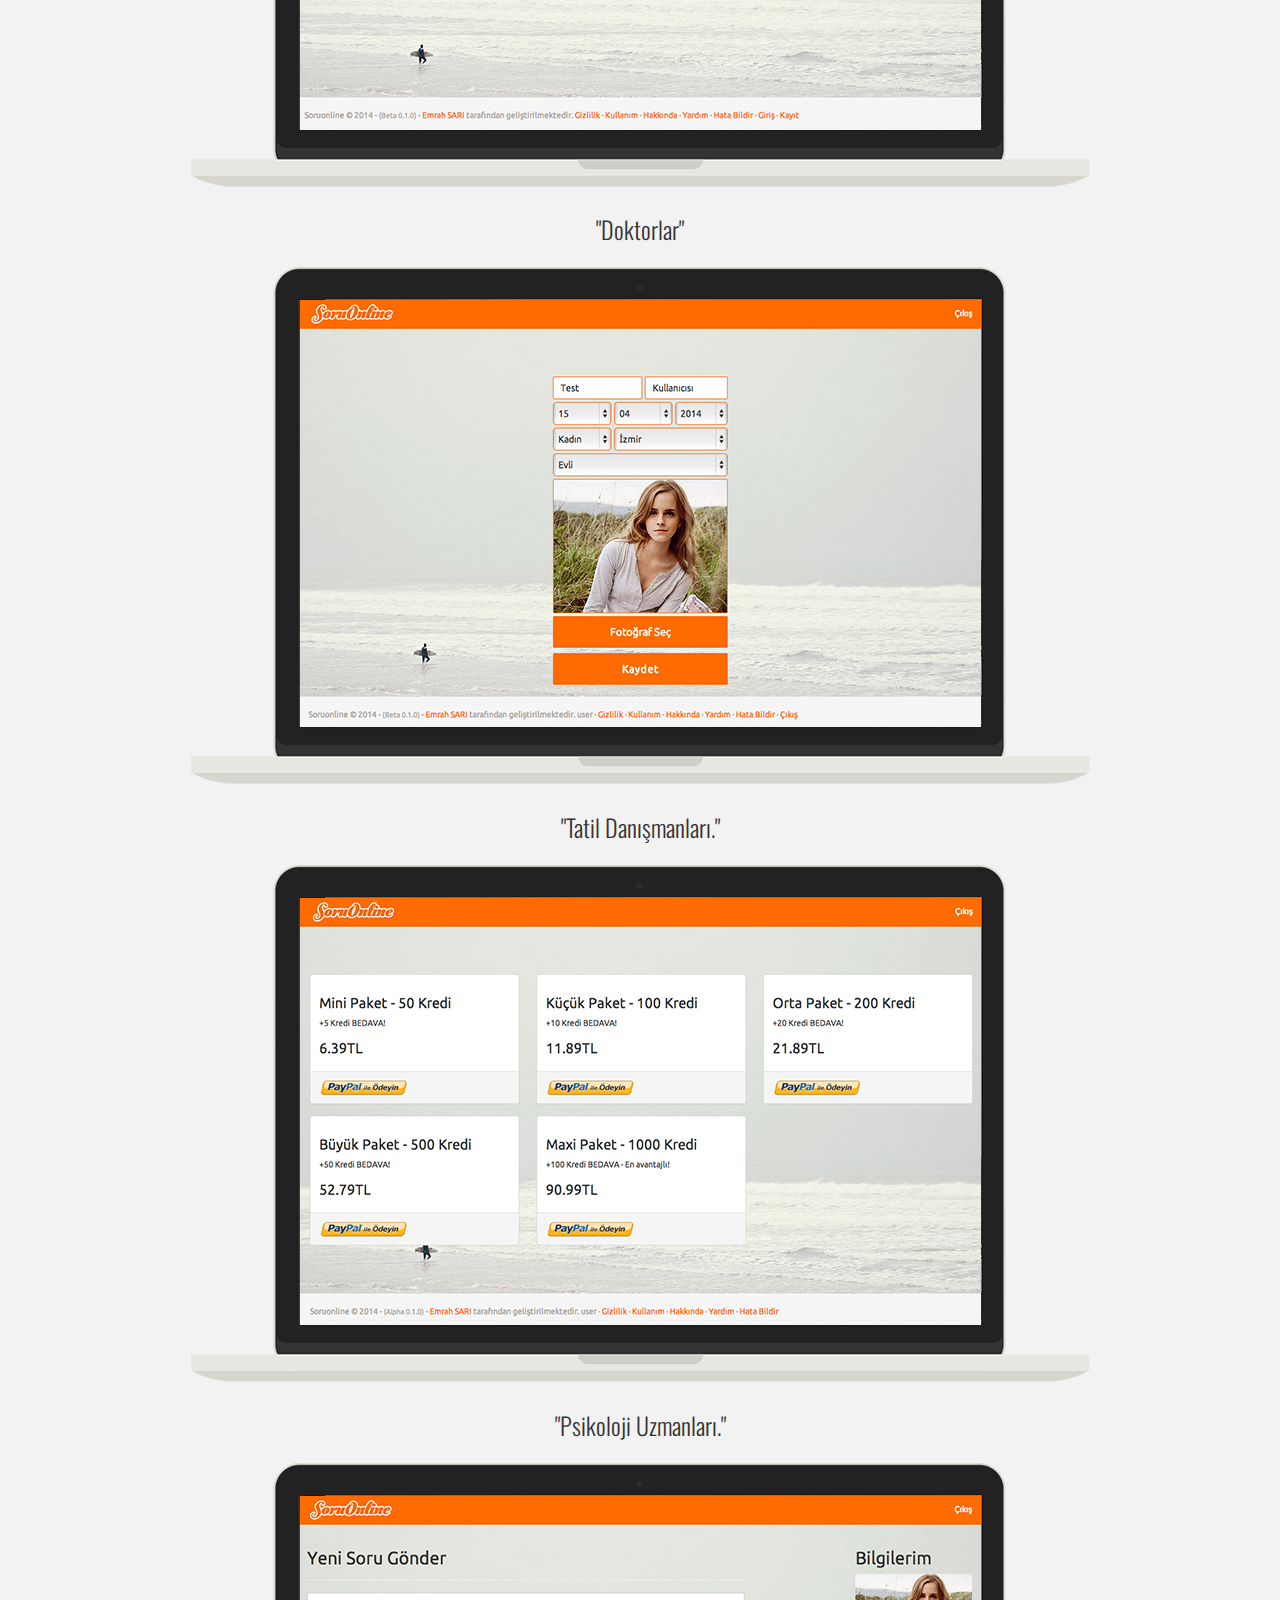
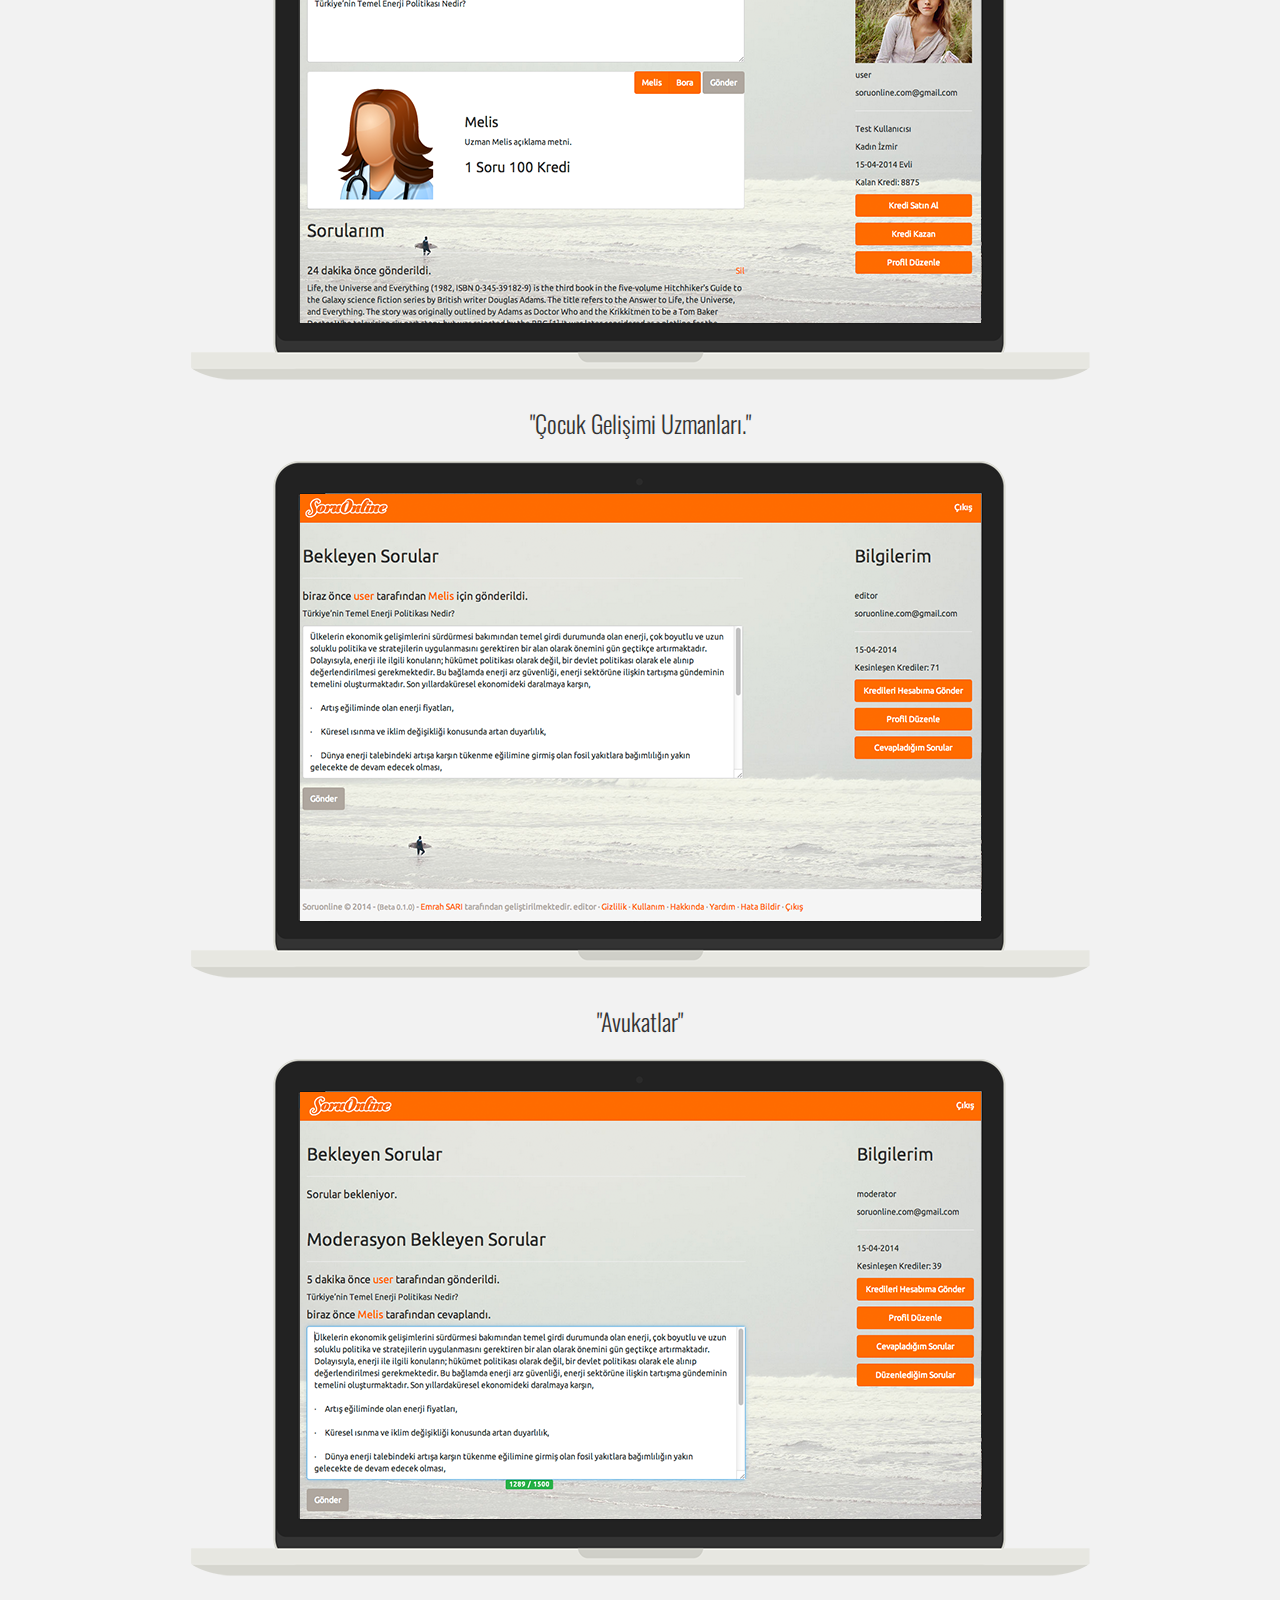
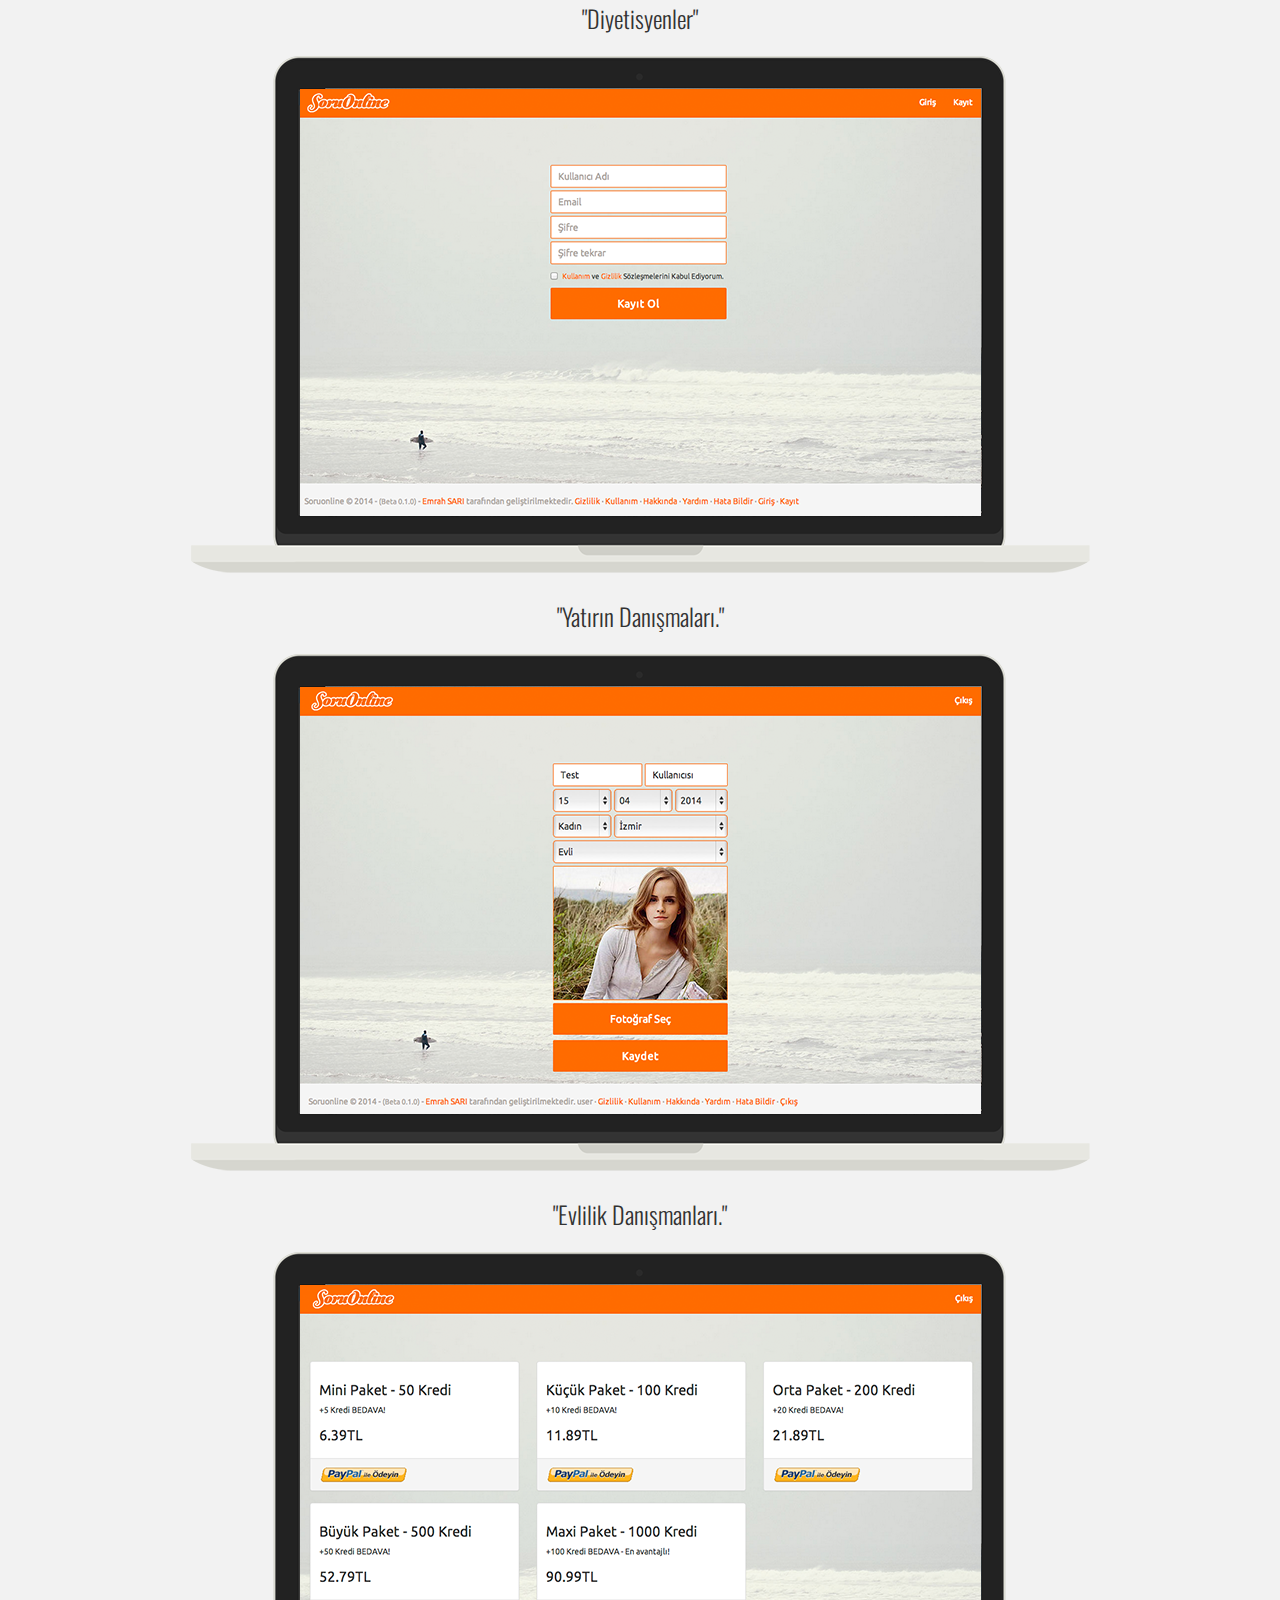
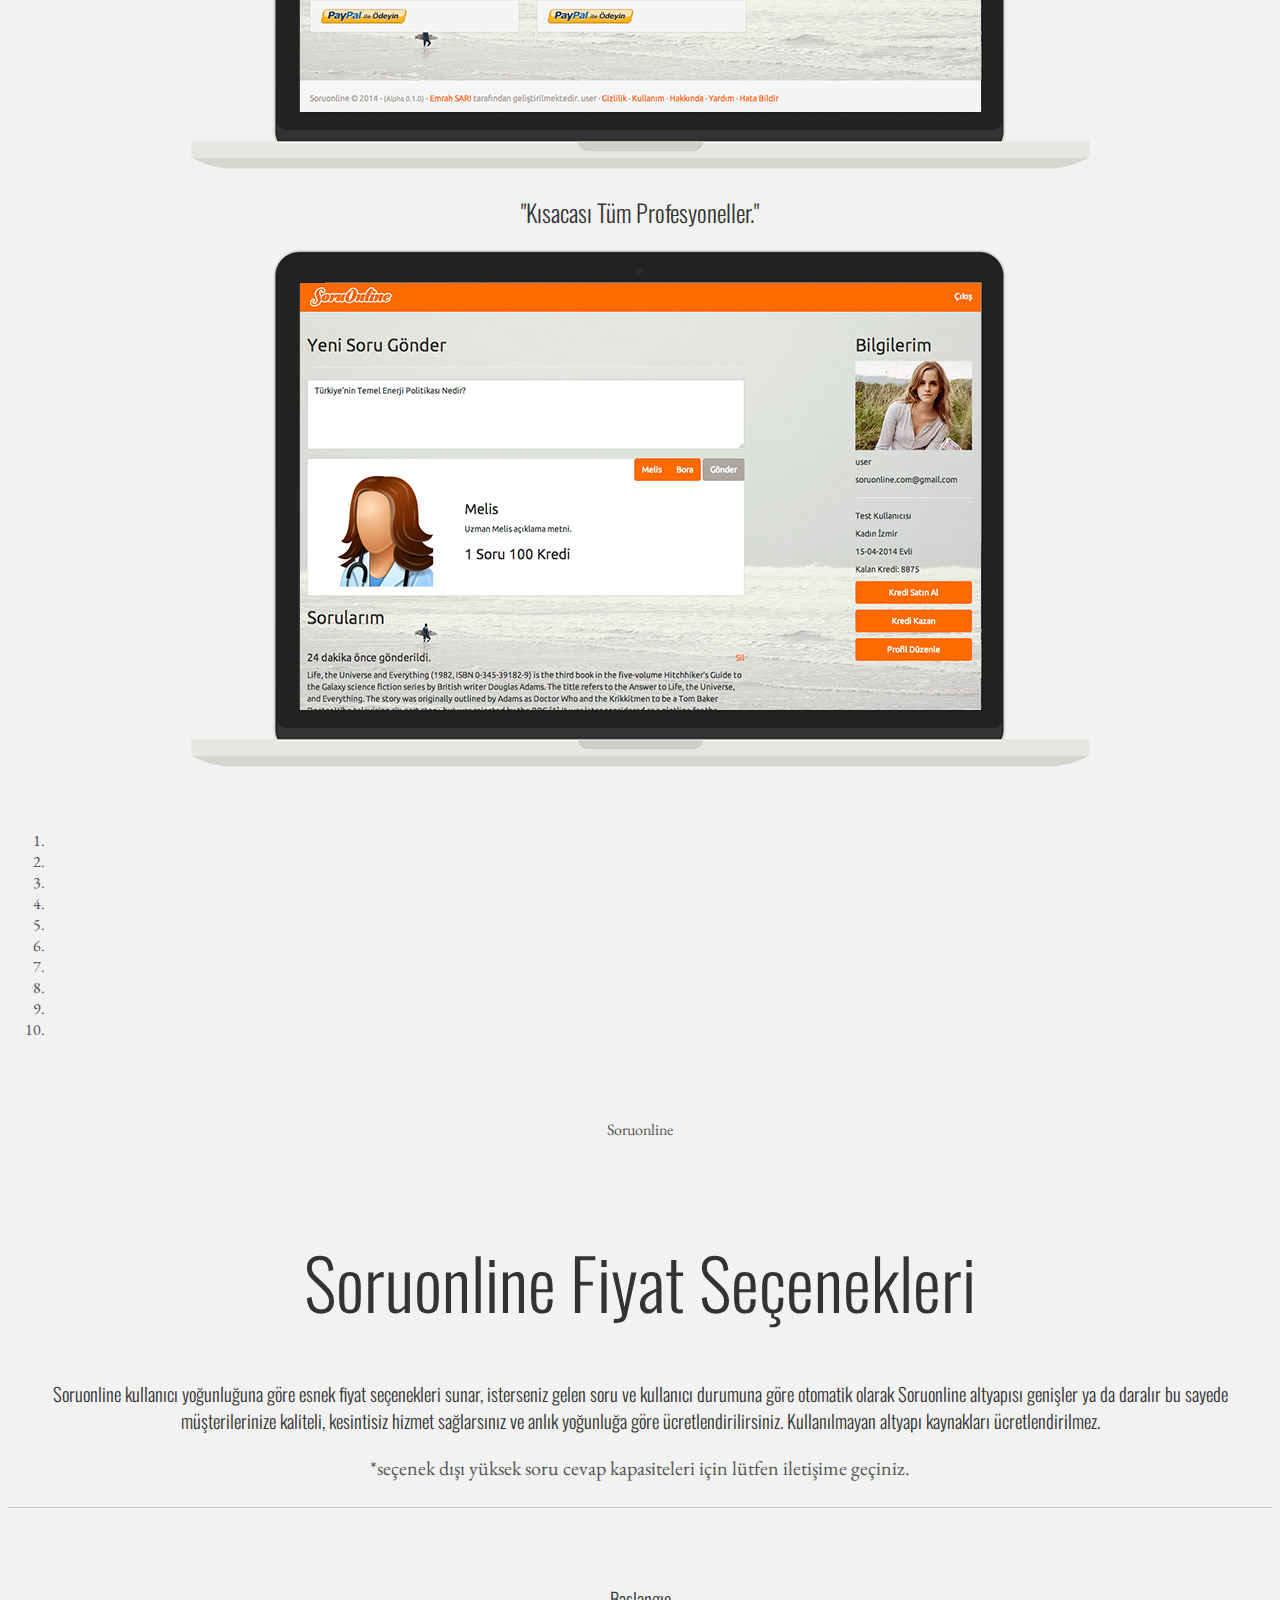
==== commit 173010a0: "Update test.html" ====
--- a/test.html
+++ b/test.html
@@ -286,7 +286,7 @@
 									</div>
 									<div class="item">
 										<h2>"Psikoloji Uzmanları."</h2>
-										<img src="img/soruonline-quesiton-laptop.png" alt="">
+										<img src="img/soruonline-question-laptop.png" alt="">
 									</div>
 									<div class="item">
 										<h2>"Çocuk Gelişimi Uzmanları."</h2>
@@ -302,15 +302,15 @@
 									</div>
 									<div class="item">
 										<h2>"Yatırın Danışmaları."</h2>
-										<img src="img/soruonline-register-laptop.png" alt="">
+										<img src="img/soruonline-profile-laptop.png" alt="">
 									</div>
 									<div class="item">
 										<h2>"Evlilik Danışmanları."</h2>
-										<img src="img/soruonline-register-laptop.png" alt="">
+										<img src="img/soruonline-payment-laptop.png" alt="">
 									</div>
 									<div class="item">
 										<h2>"Kısacası Tüm Profesyoneller."</h2>
-										<img src="img/soruonline-register-laptop.png" alt="">
+										<img src="img/soruonline-question-laptop.png" alt="">
 									</div>
 								</div><!-- /carousel-inner -->
 								<br>
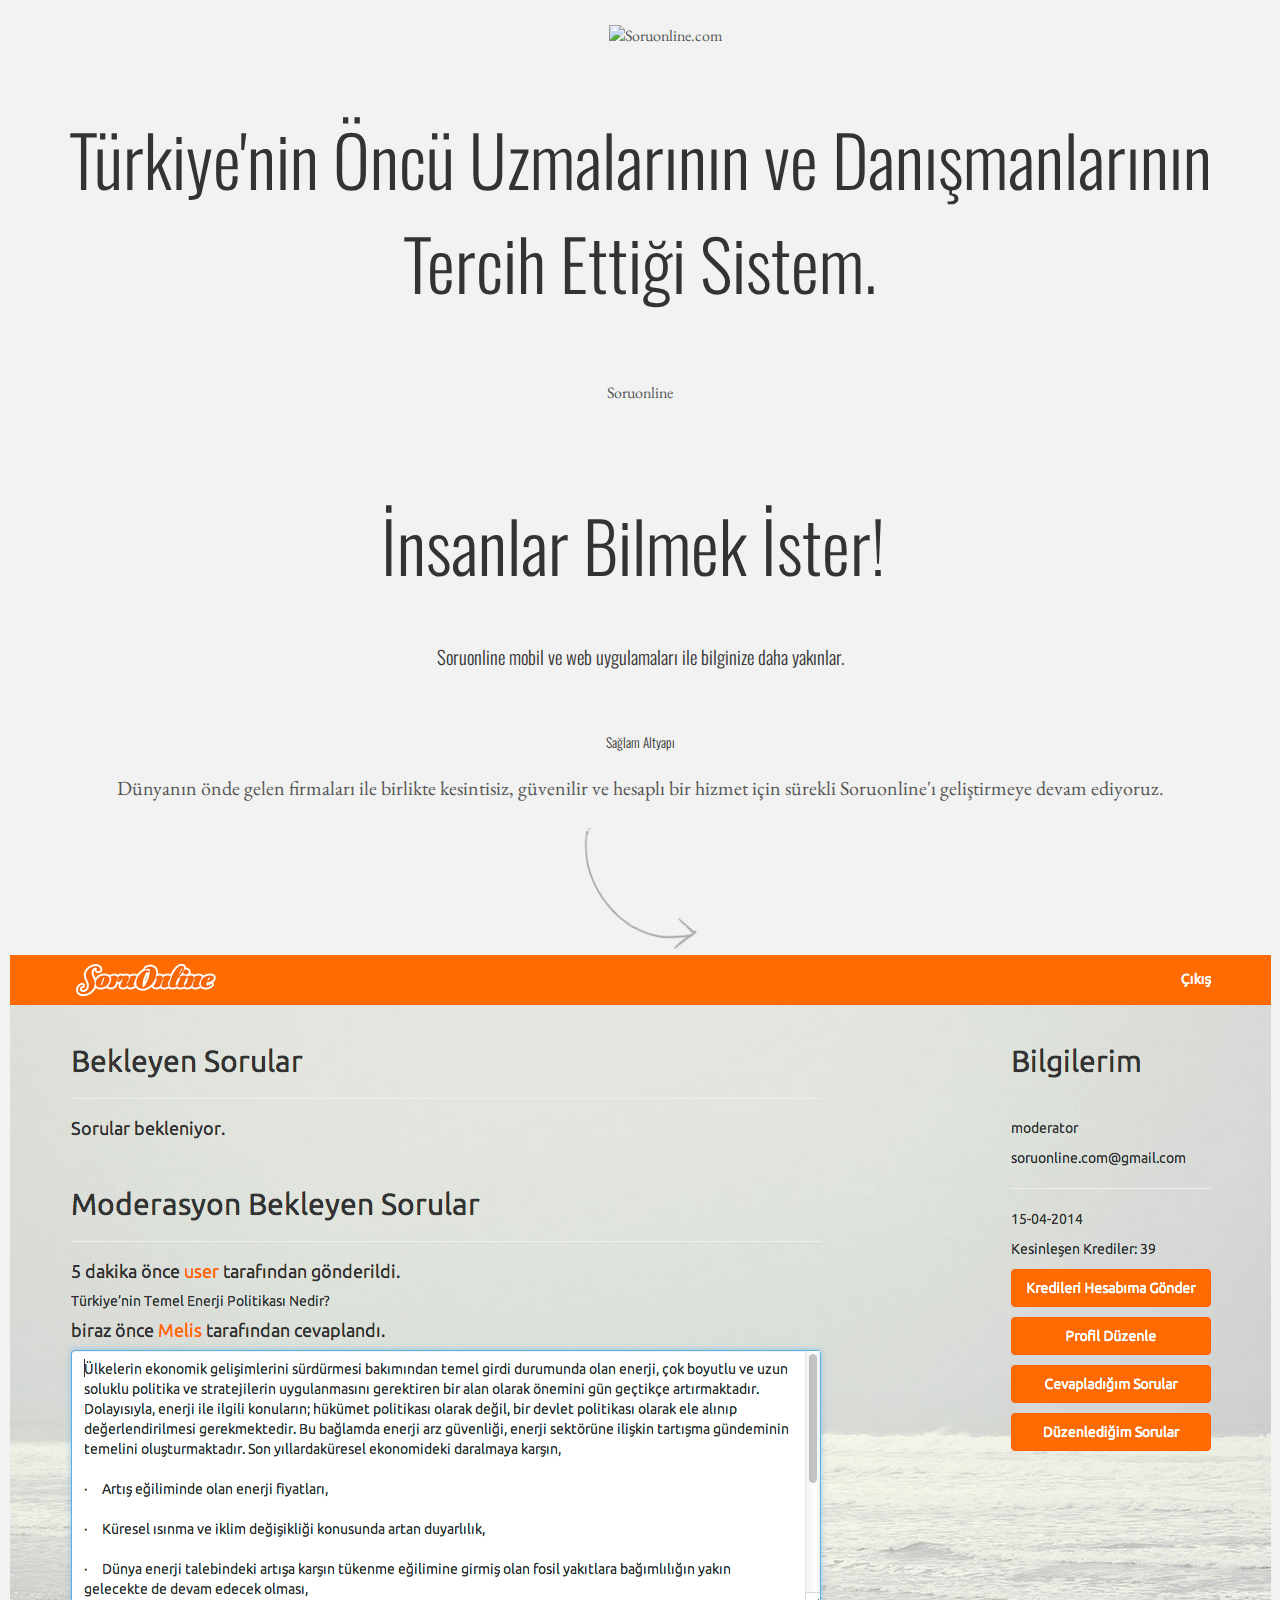
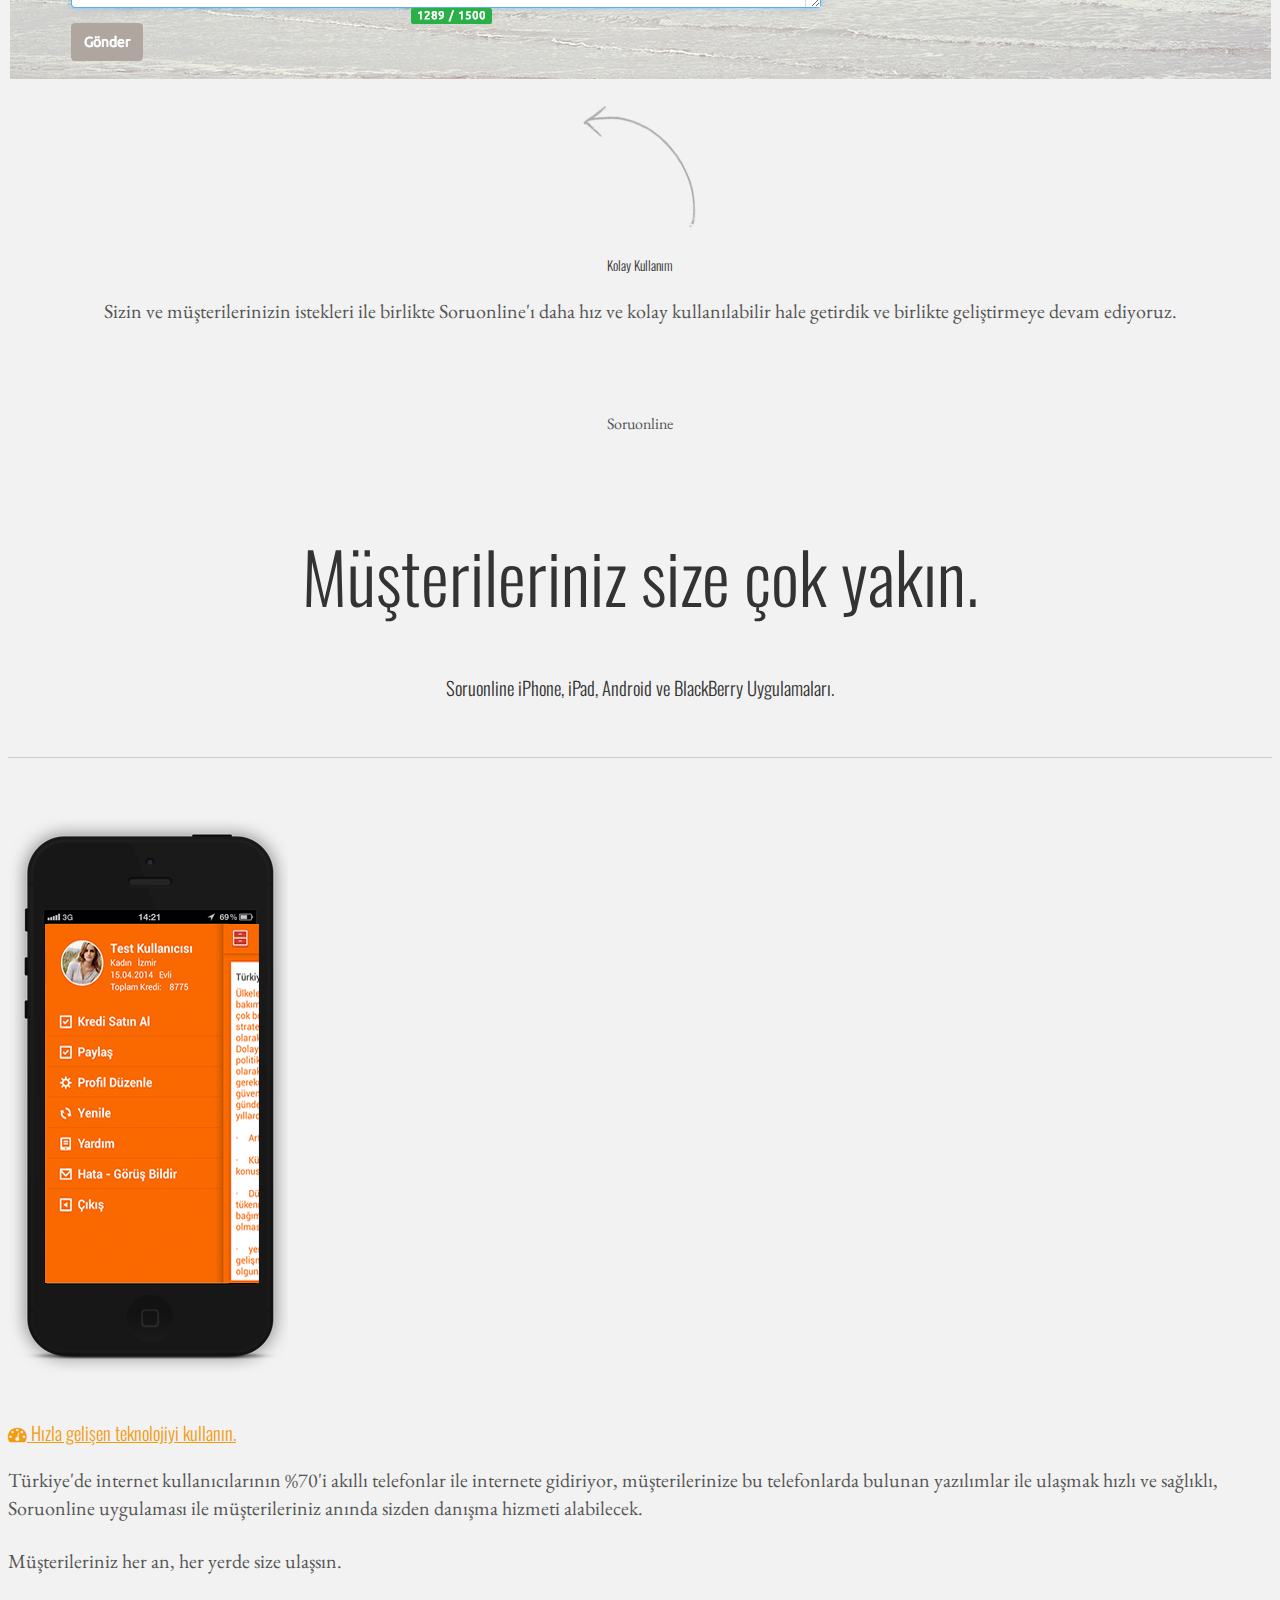
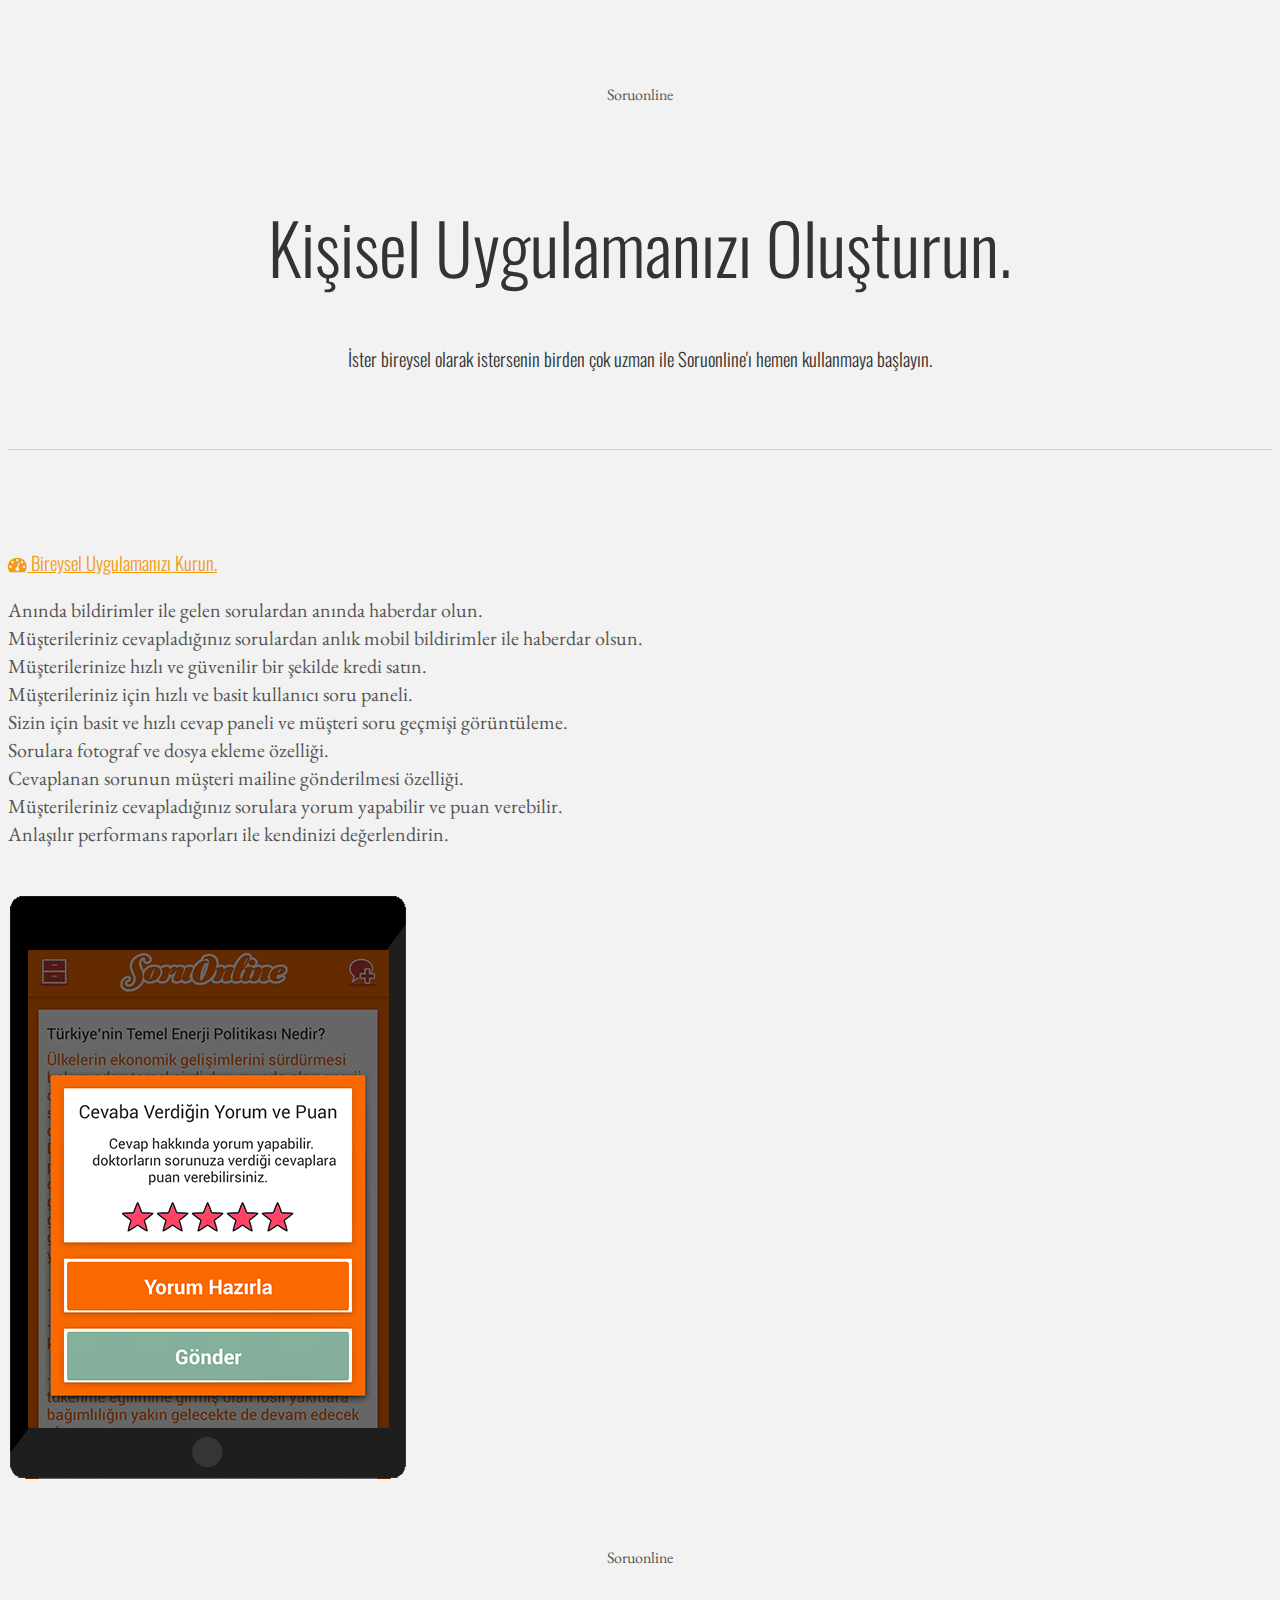
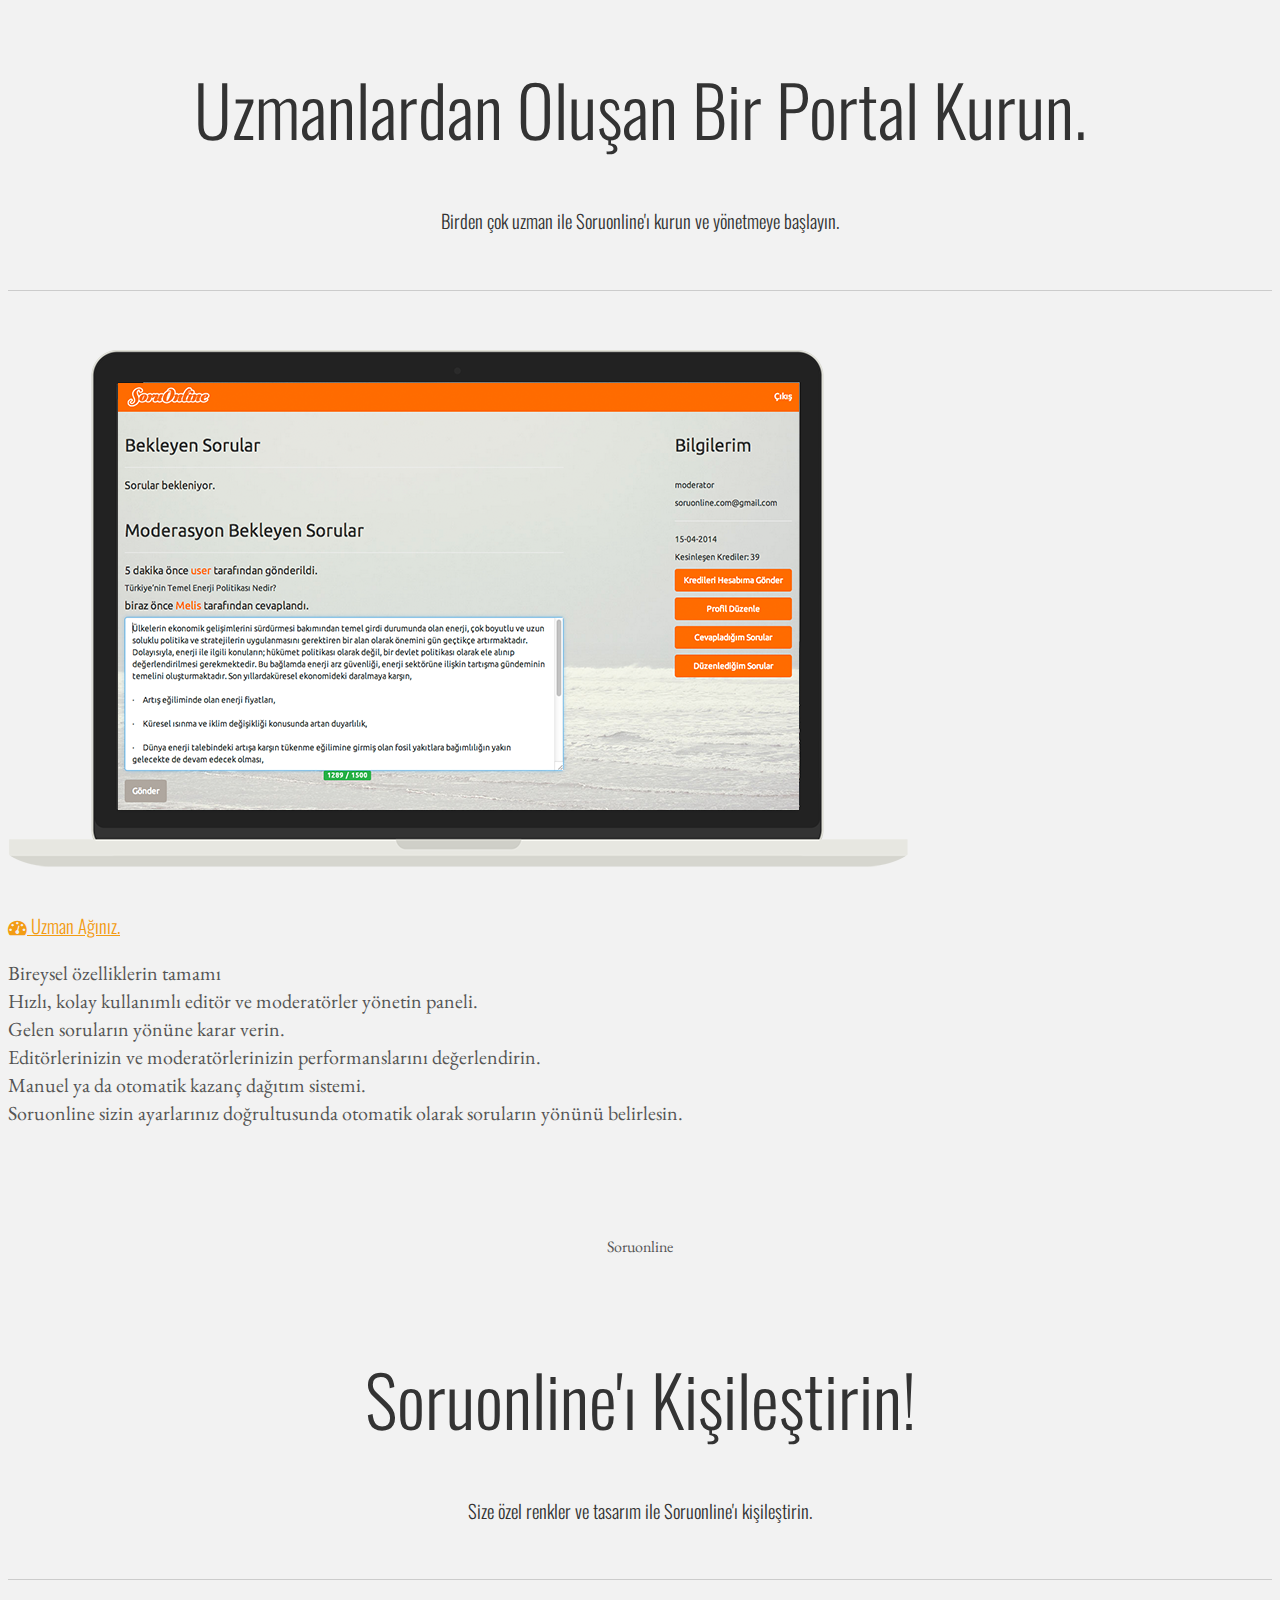
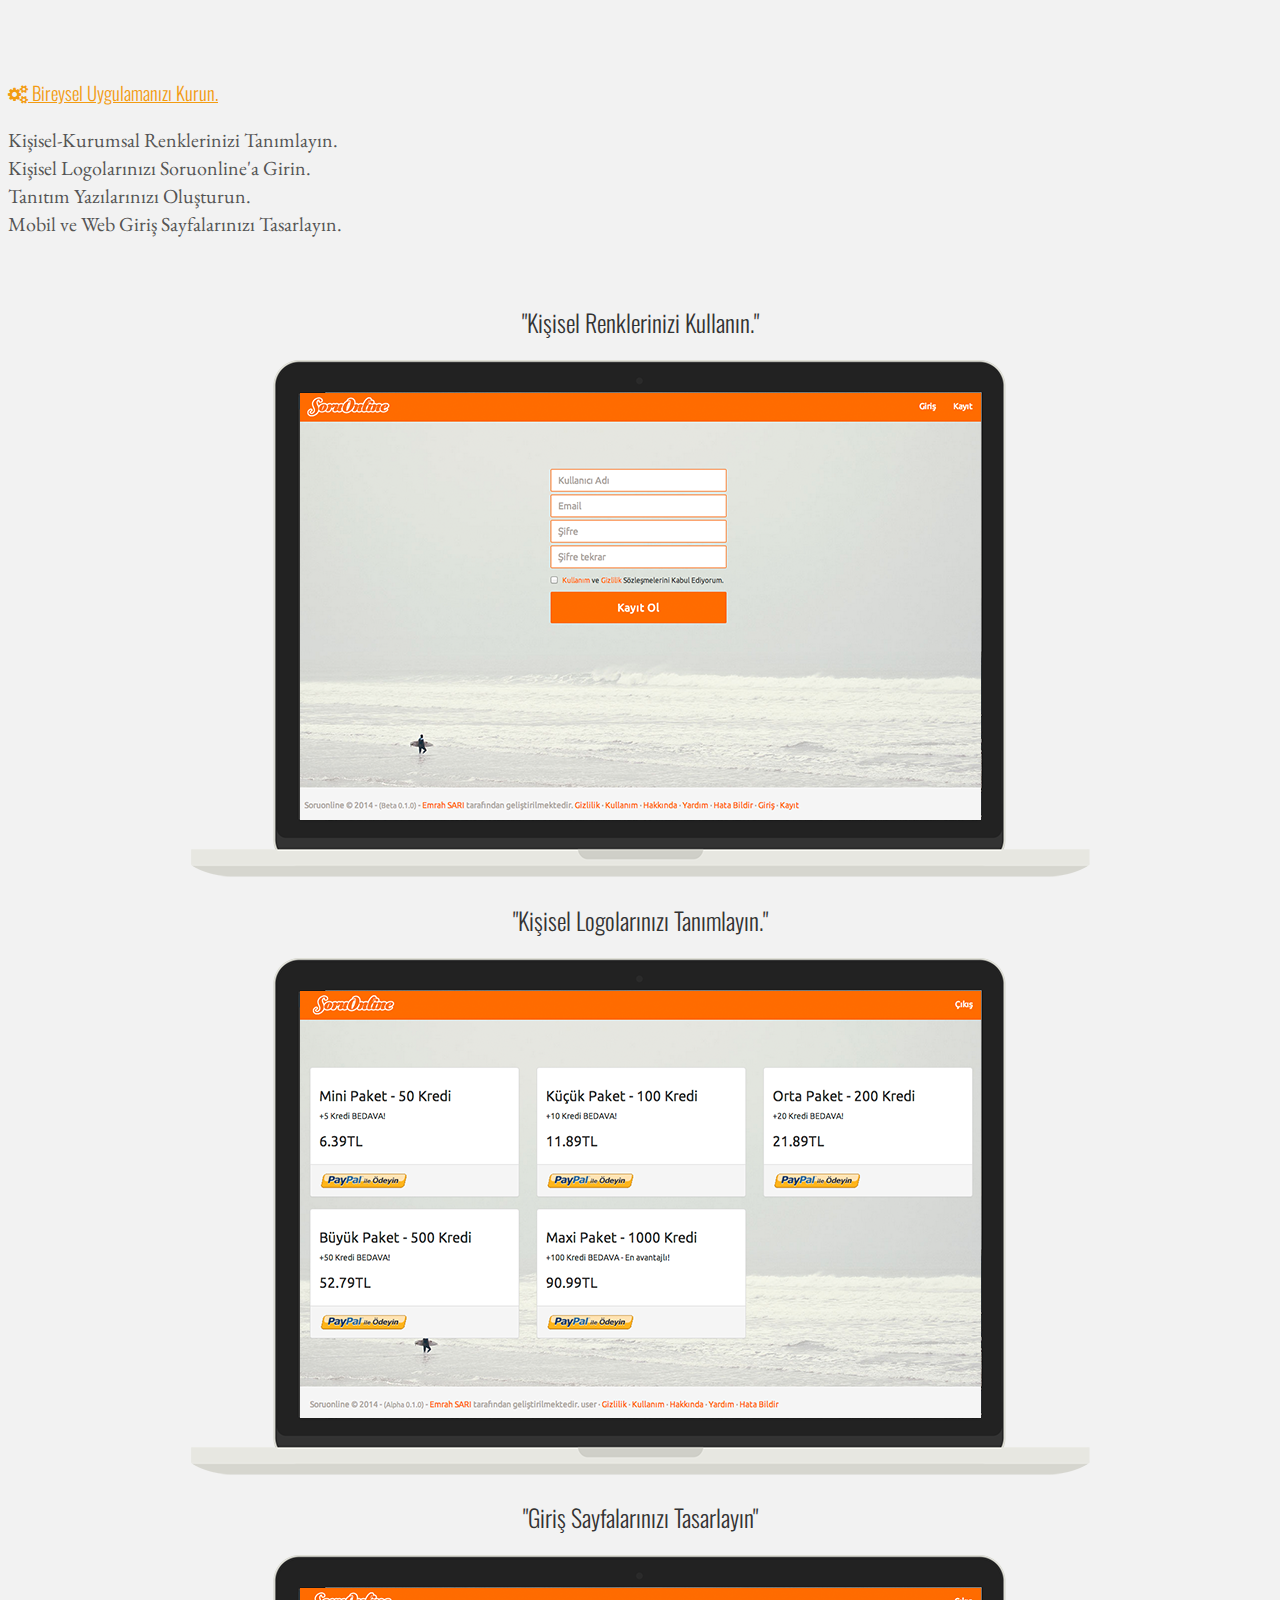
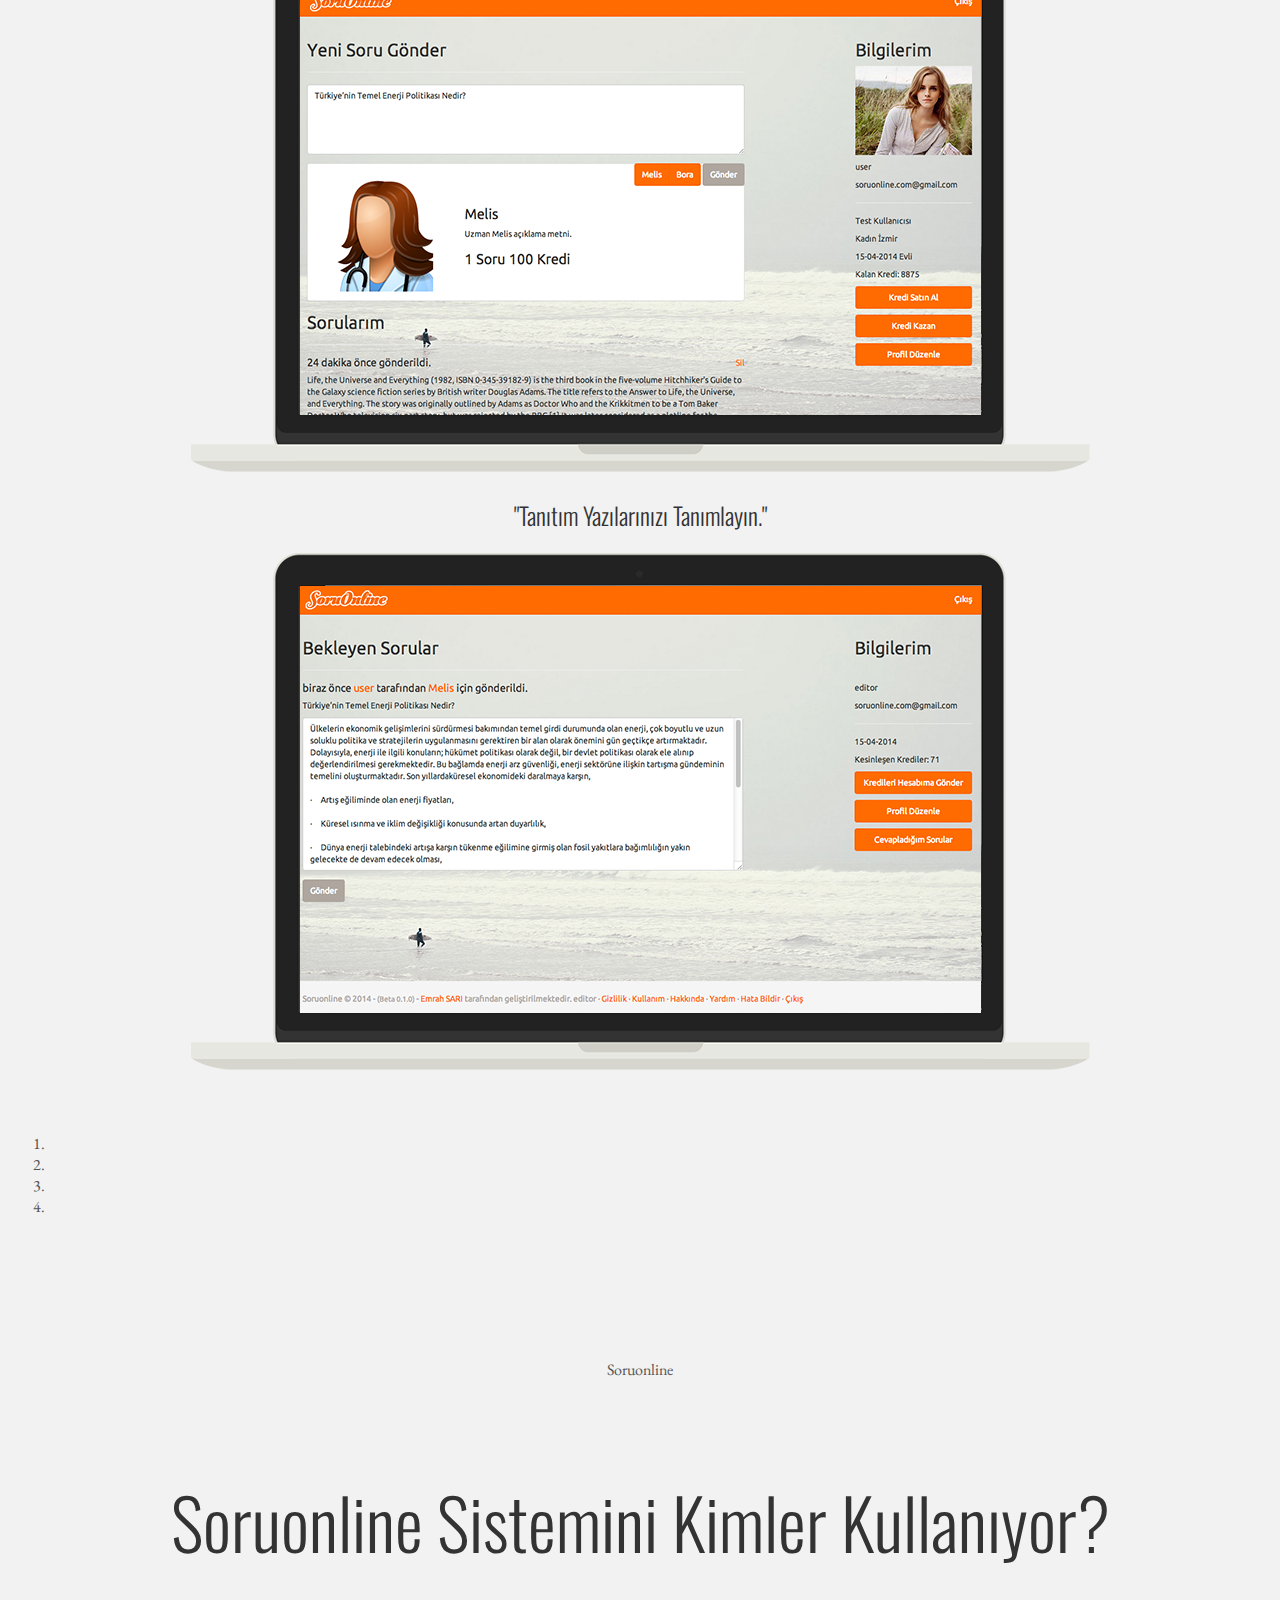
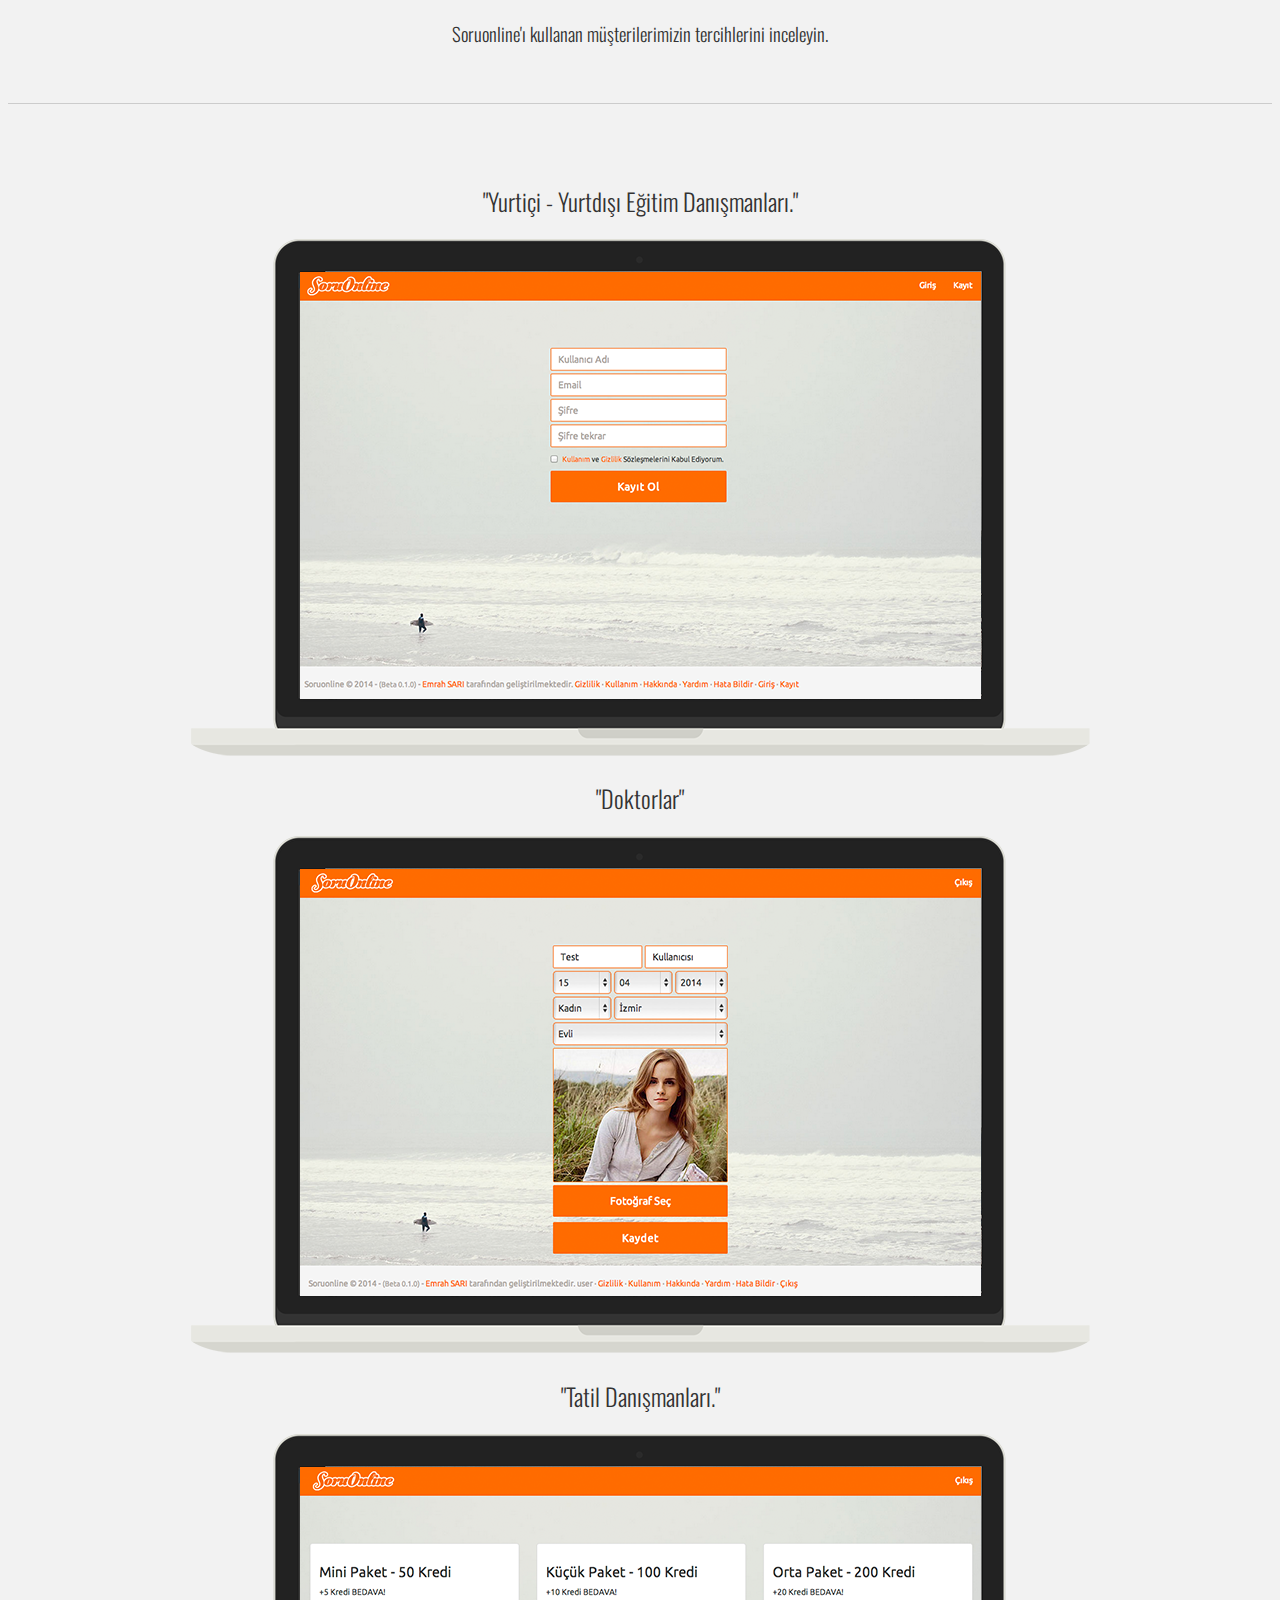
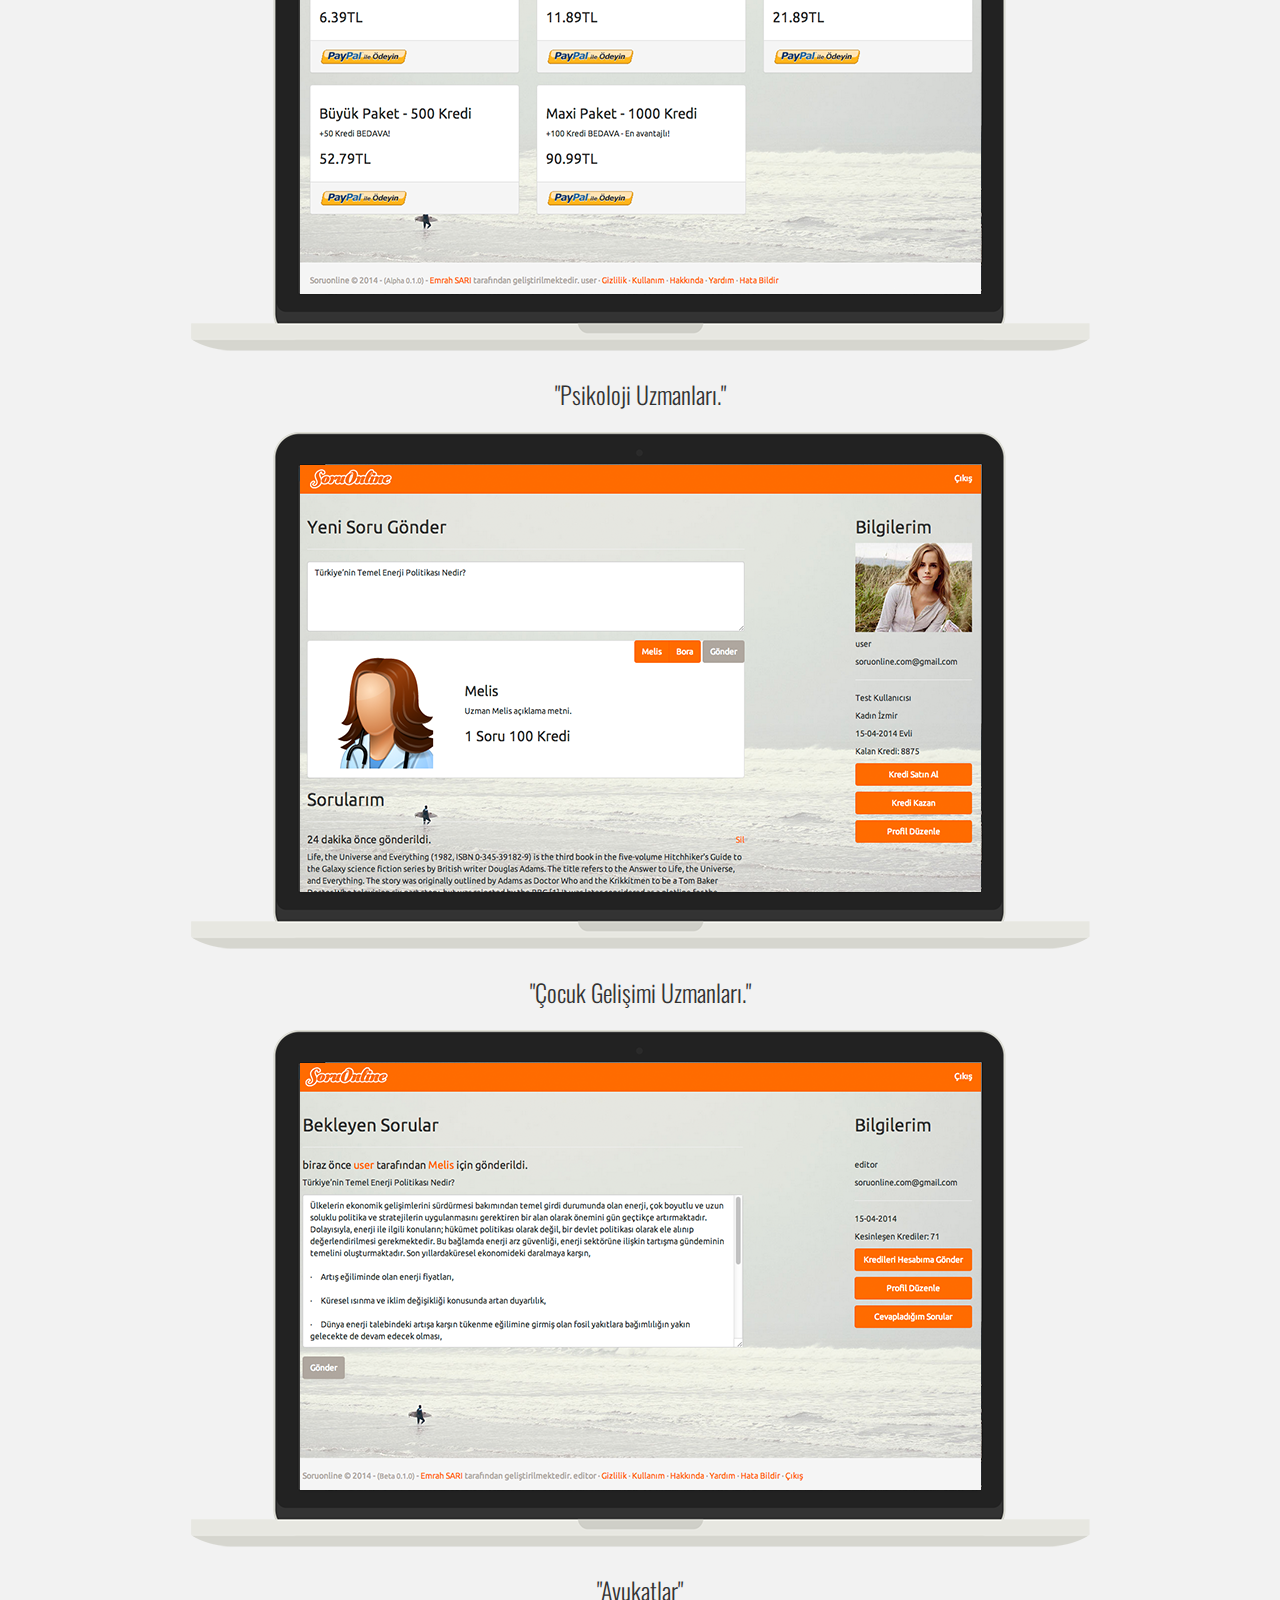
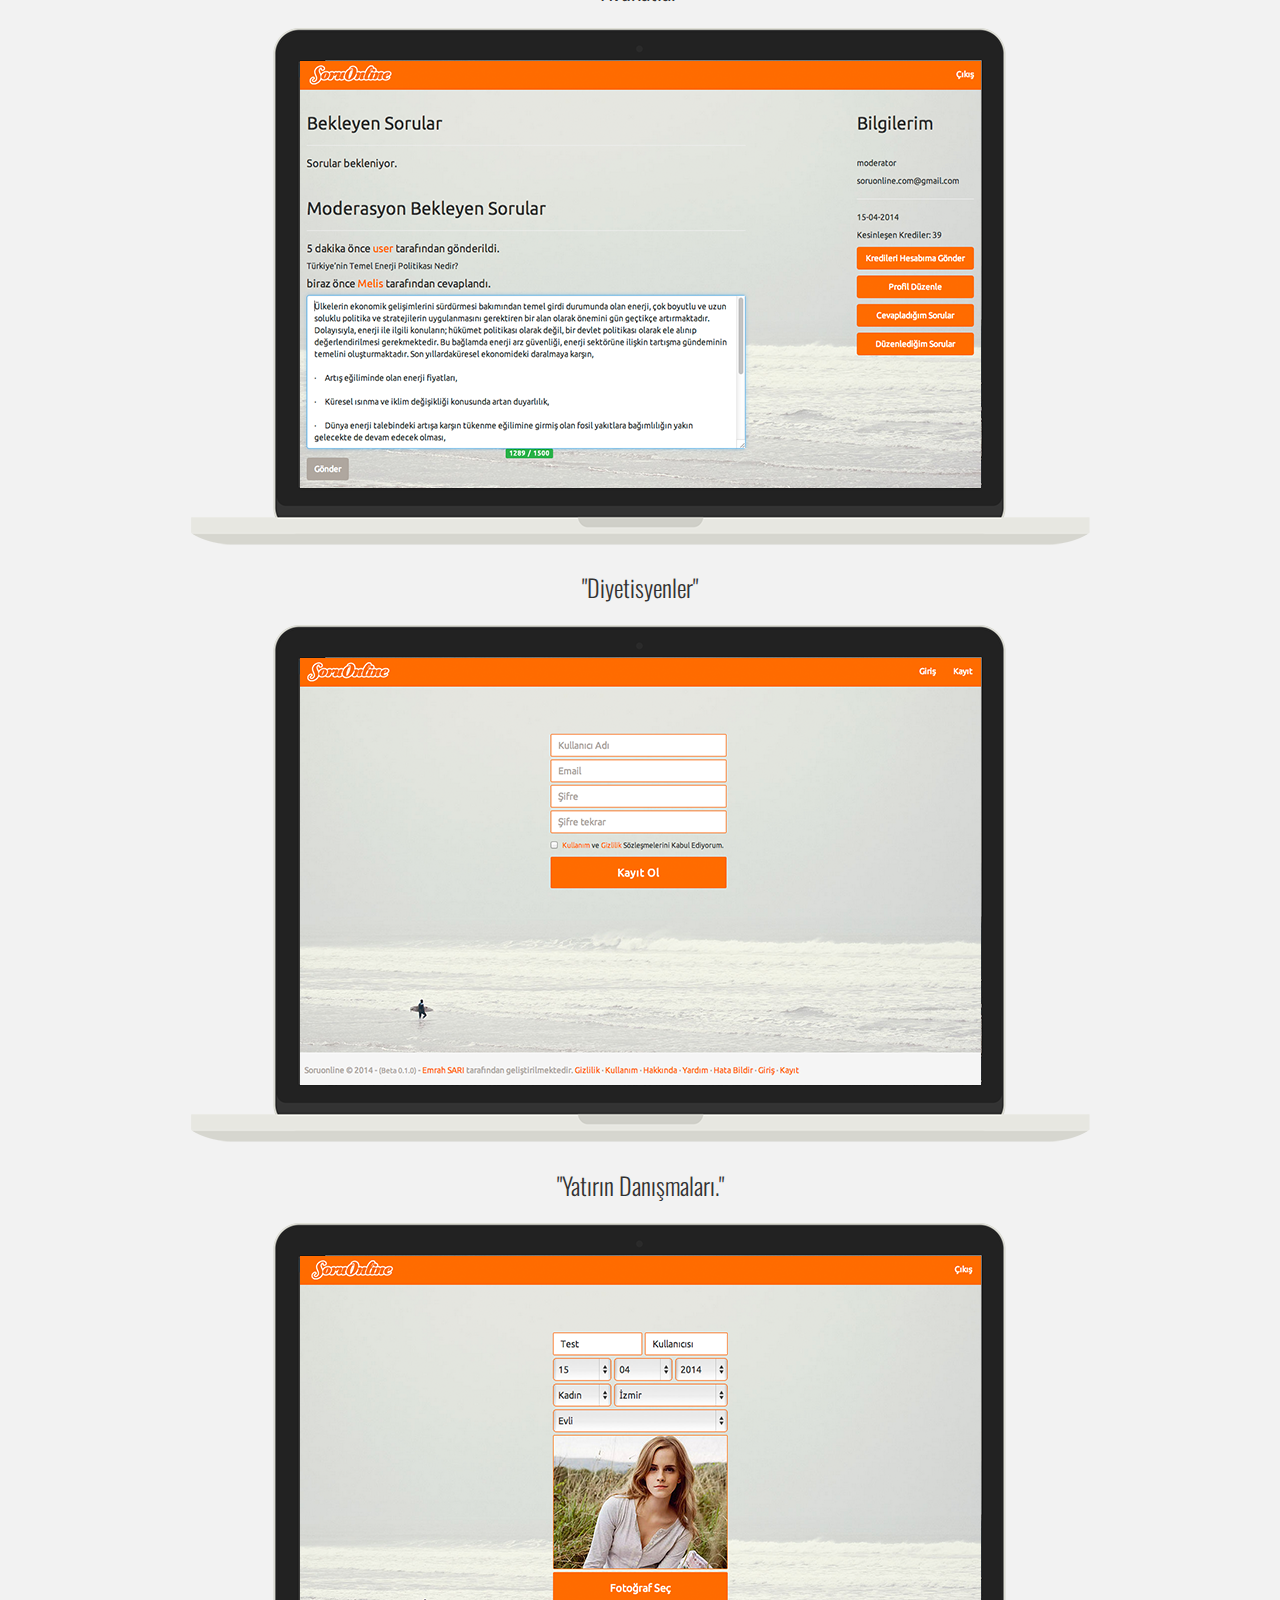
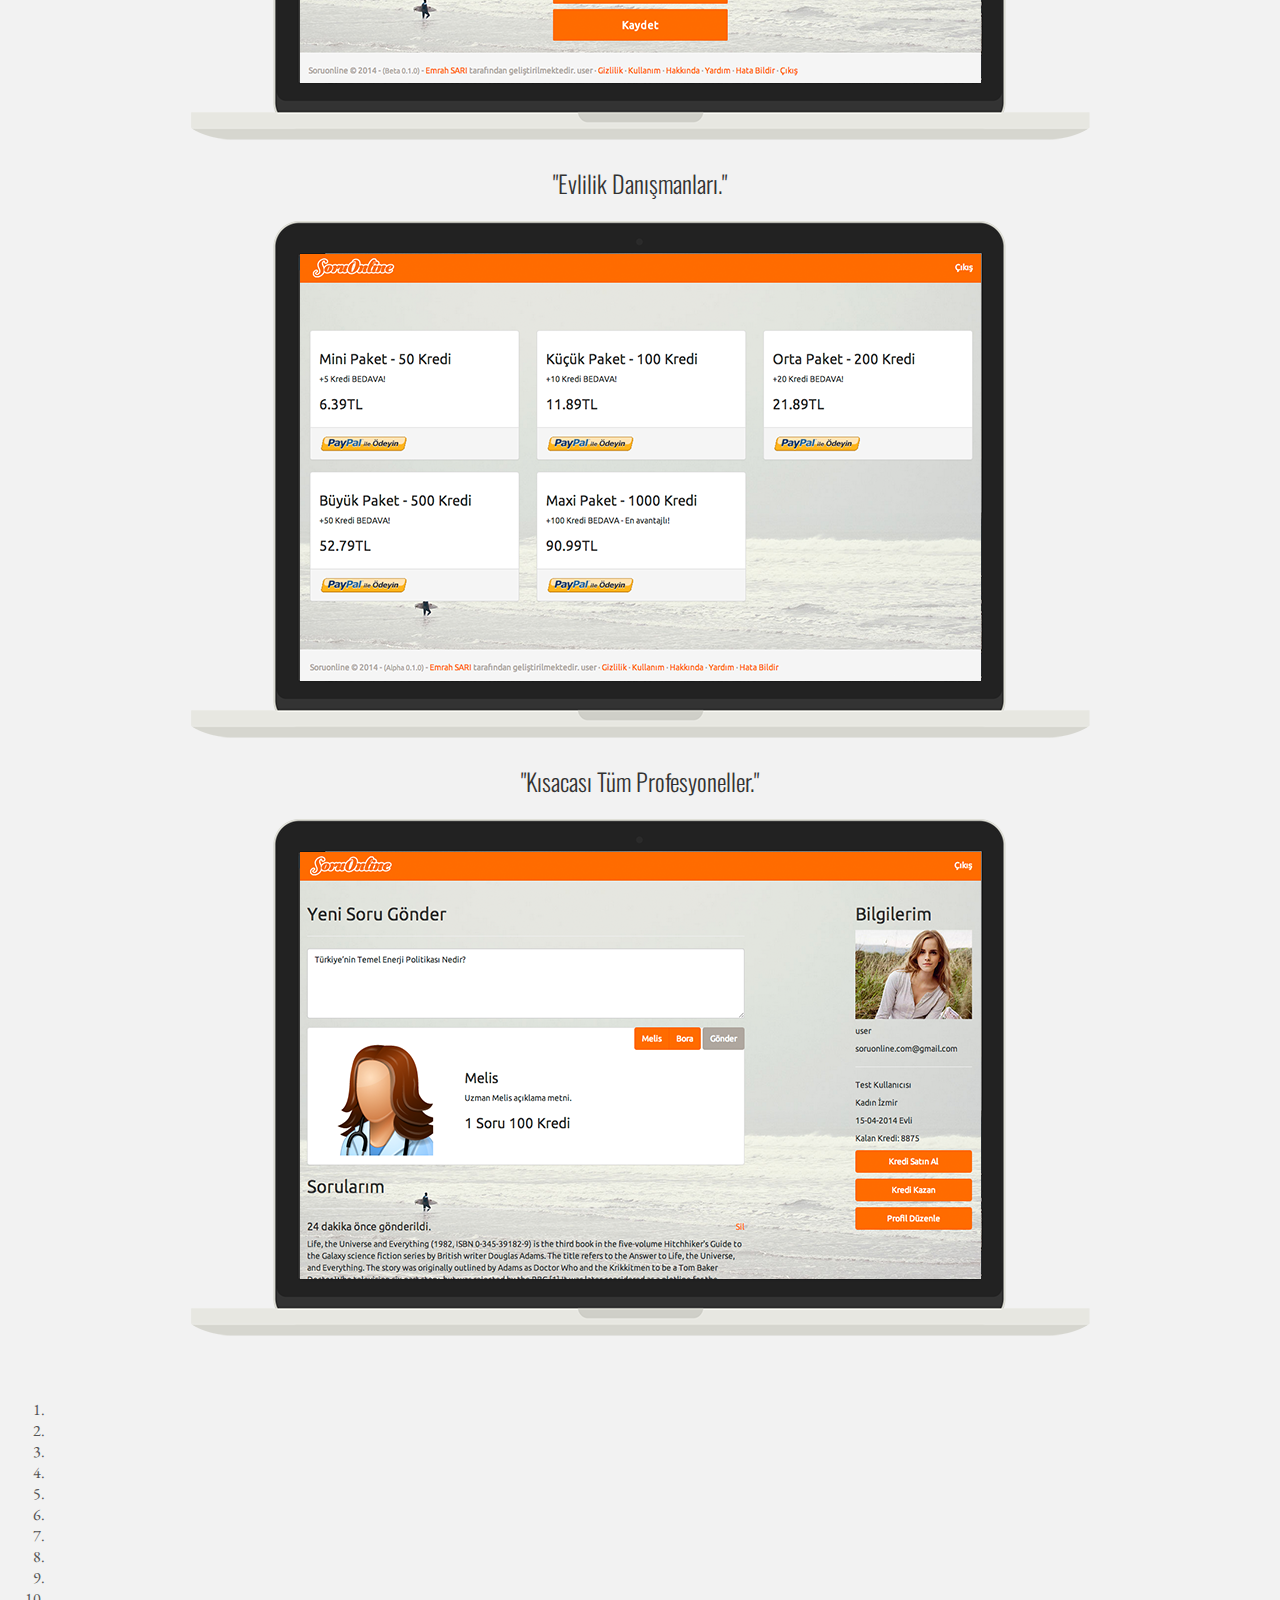
==== commit 698c9547: "Update test.html" ====
--- a/test.html
+++ b/test.html
@@ -134,7 +134,7 @@
 				<br>
 			</div>
 			<div class="col-lg-4">
-				<img src="https://googledrive.com/host/0Byu5OnURO8f8TlNyV0tjNHB2XzQ/assets/img/tablet.png" alt="">
+				<img src="img/soruonline-tablet.png" alt="">
 			</div>
 			<div class="col-lg-1"></div>
 		</div>
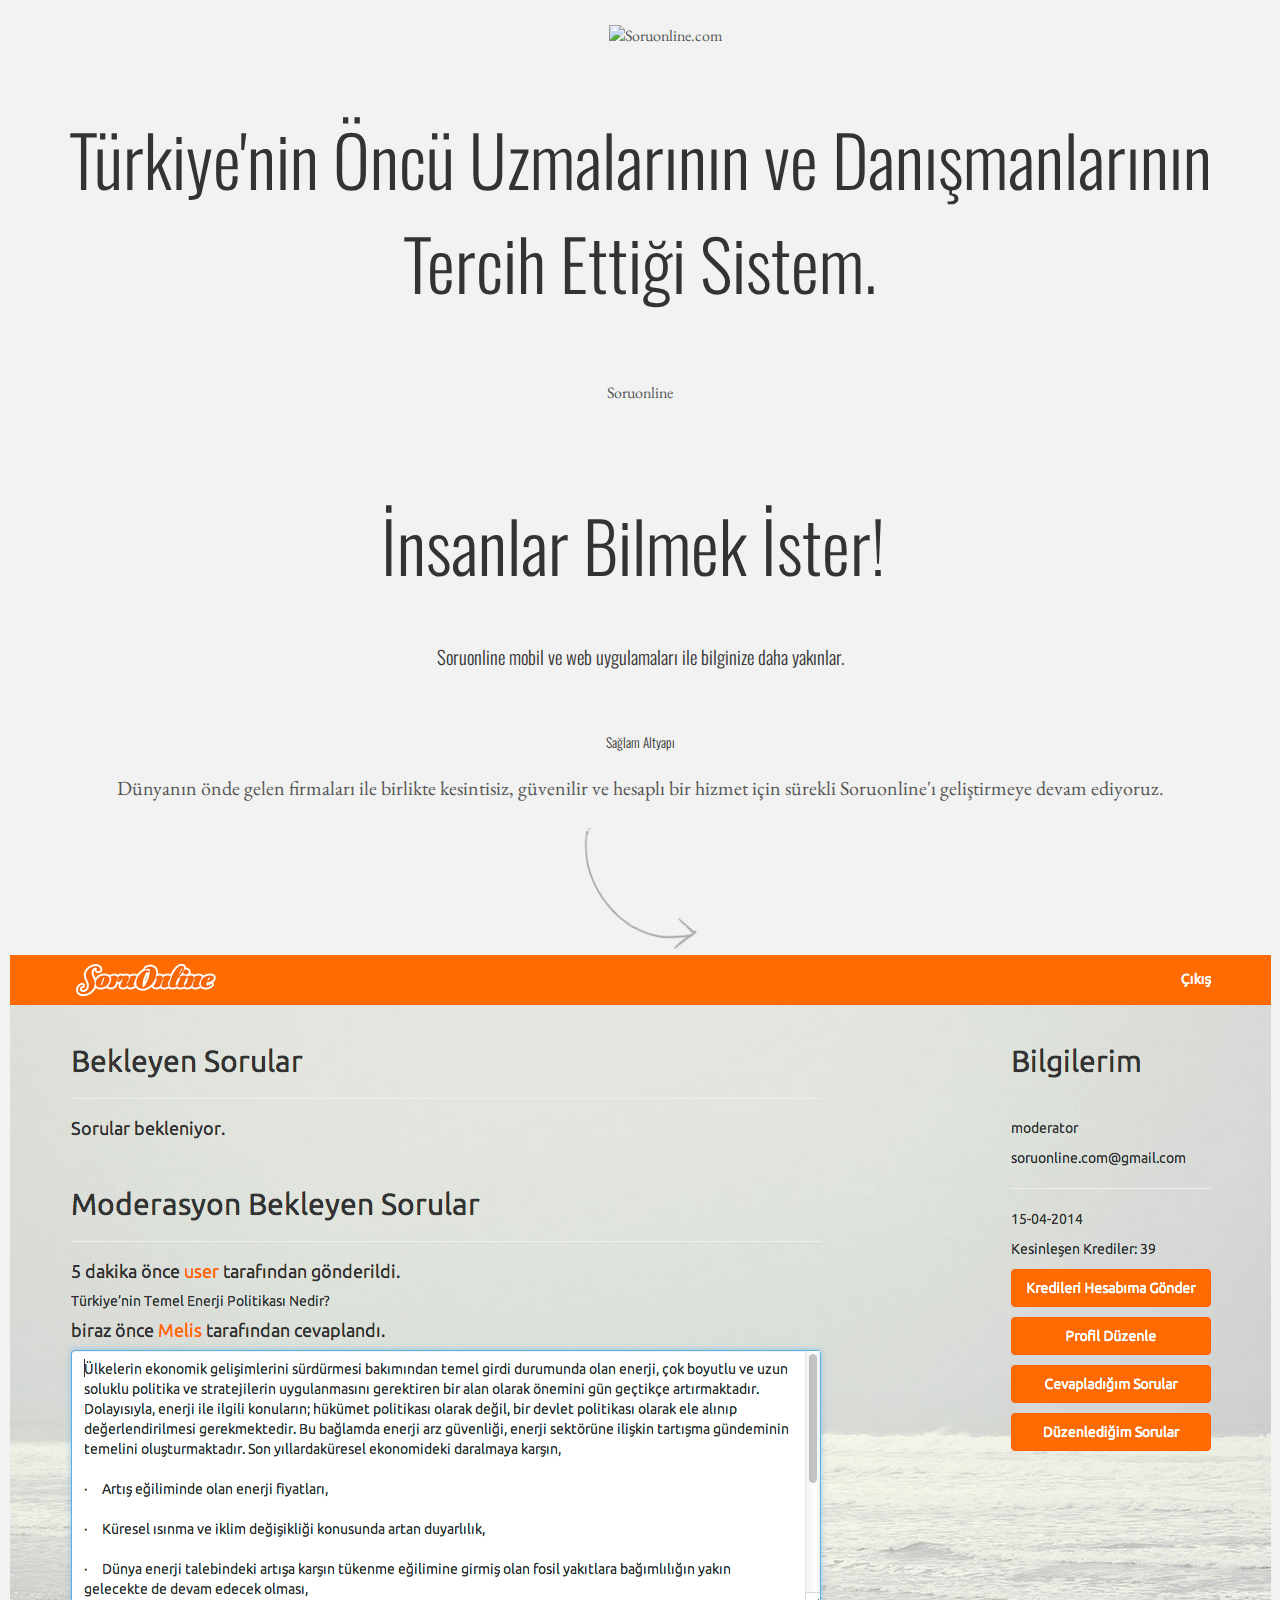
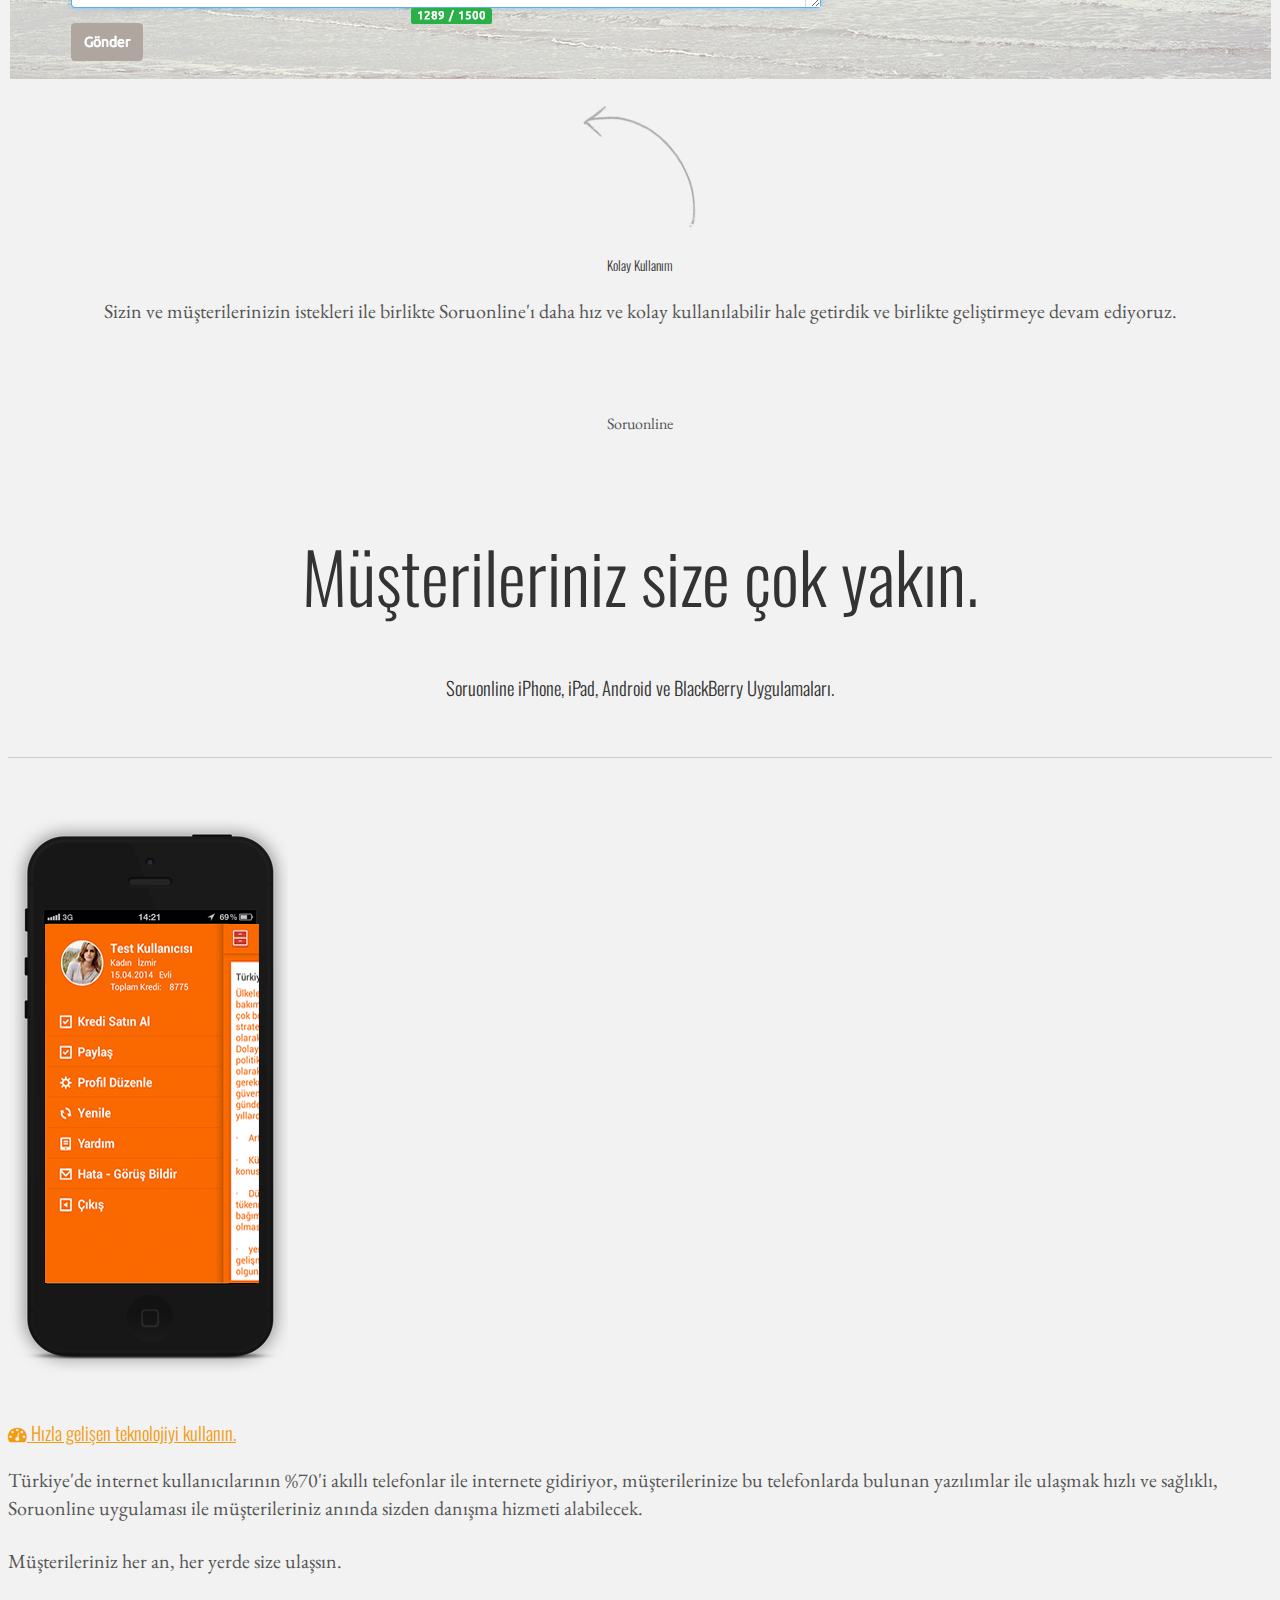
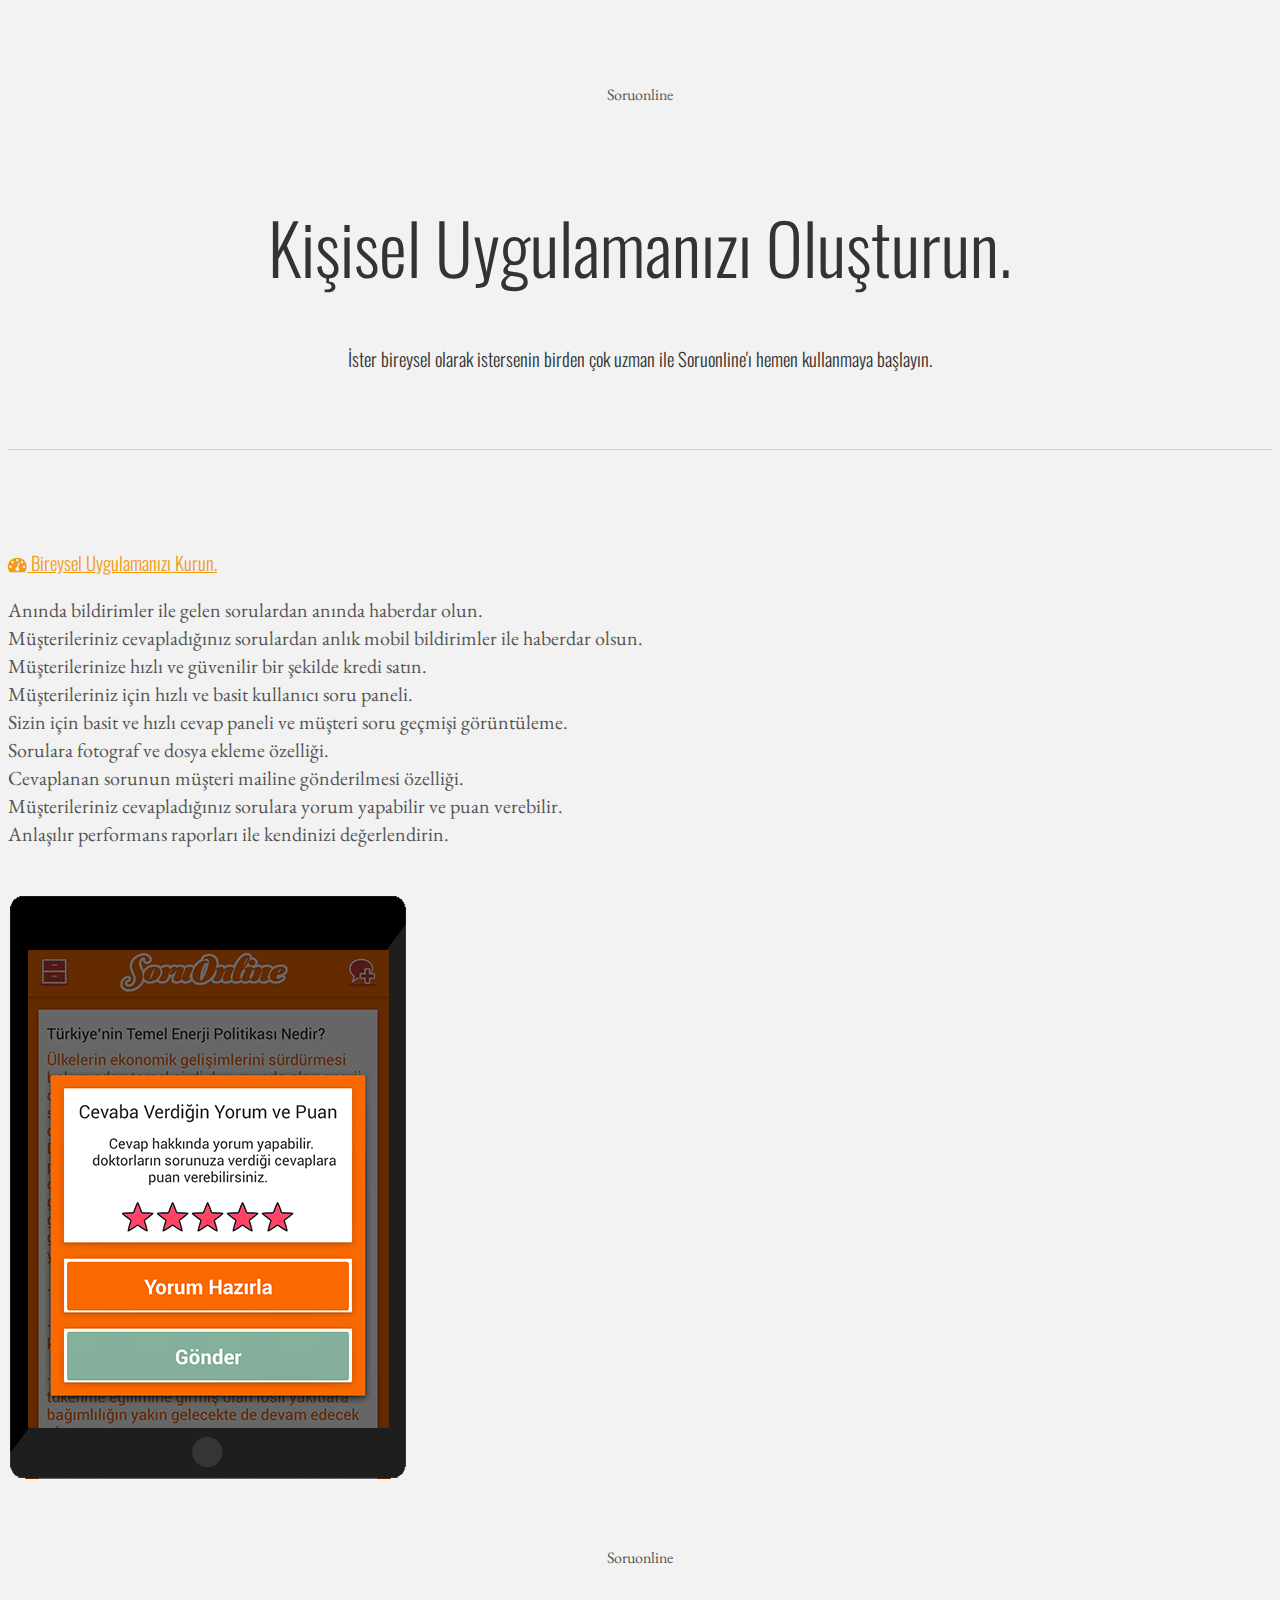
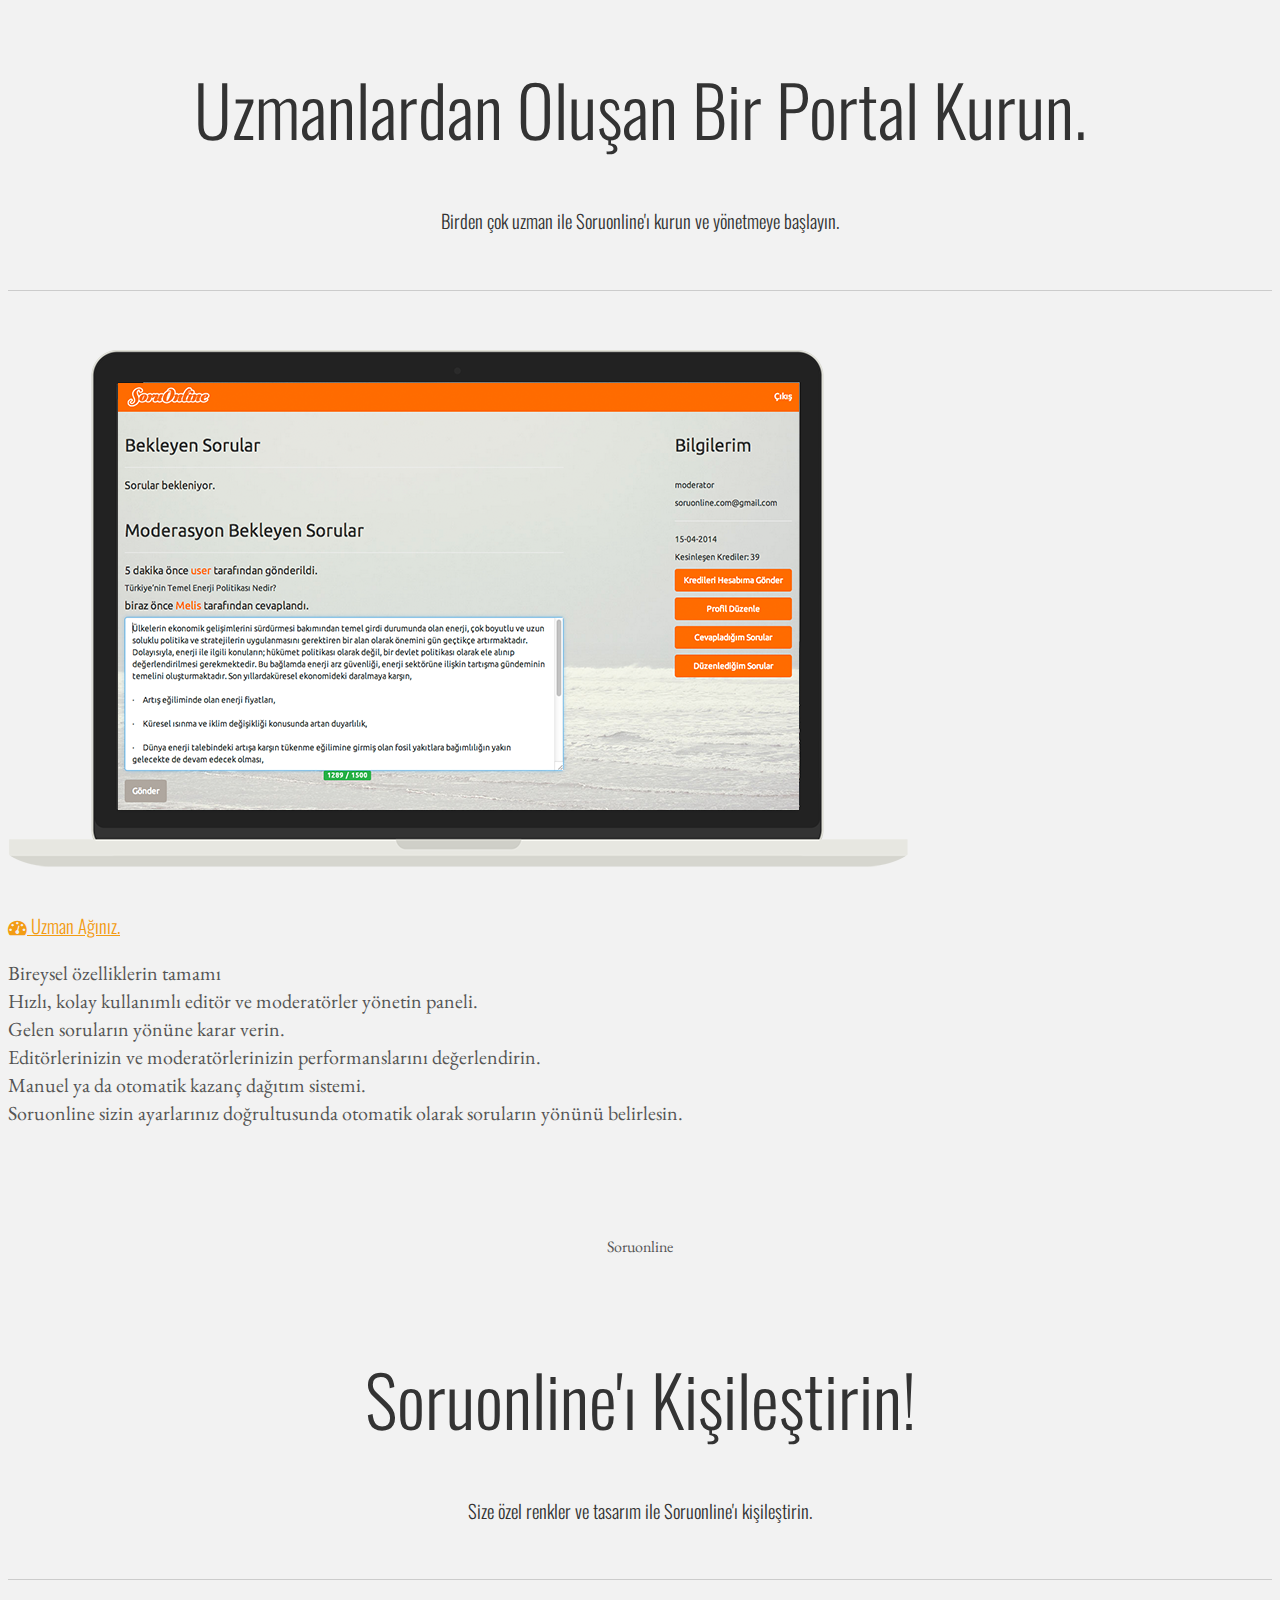
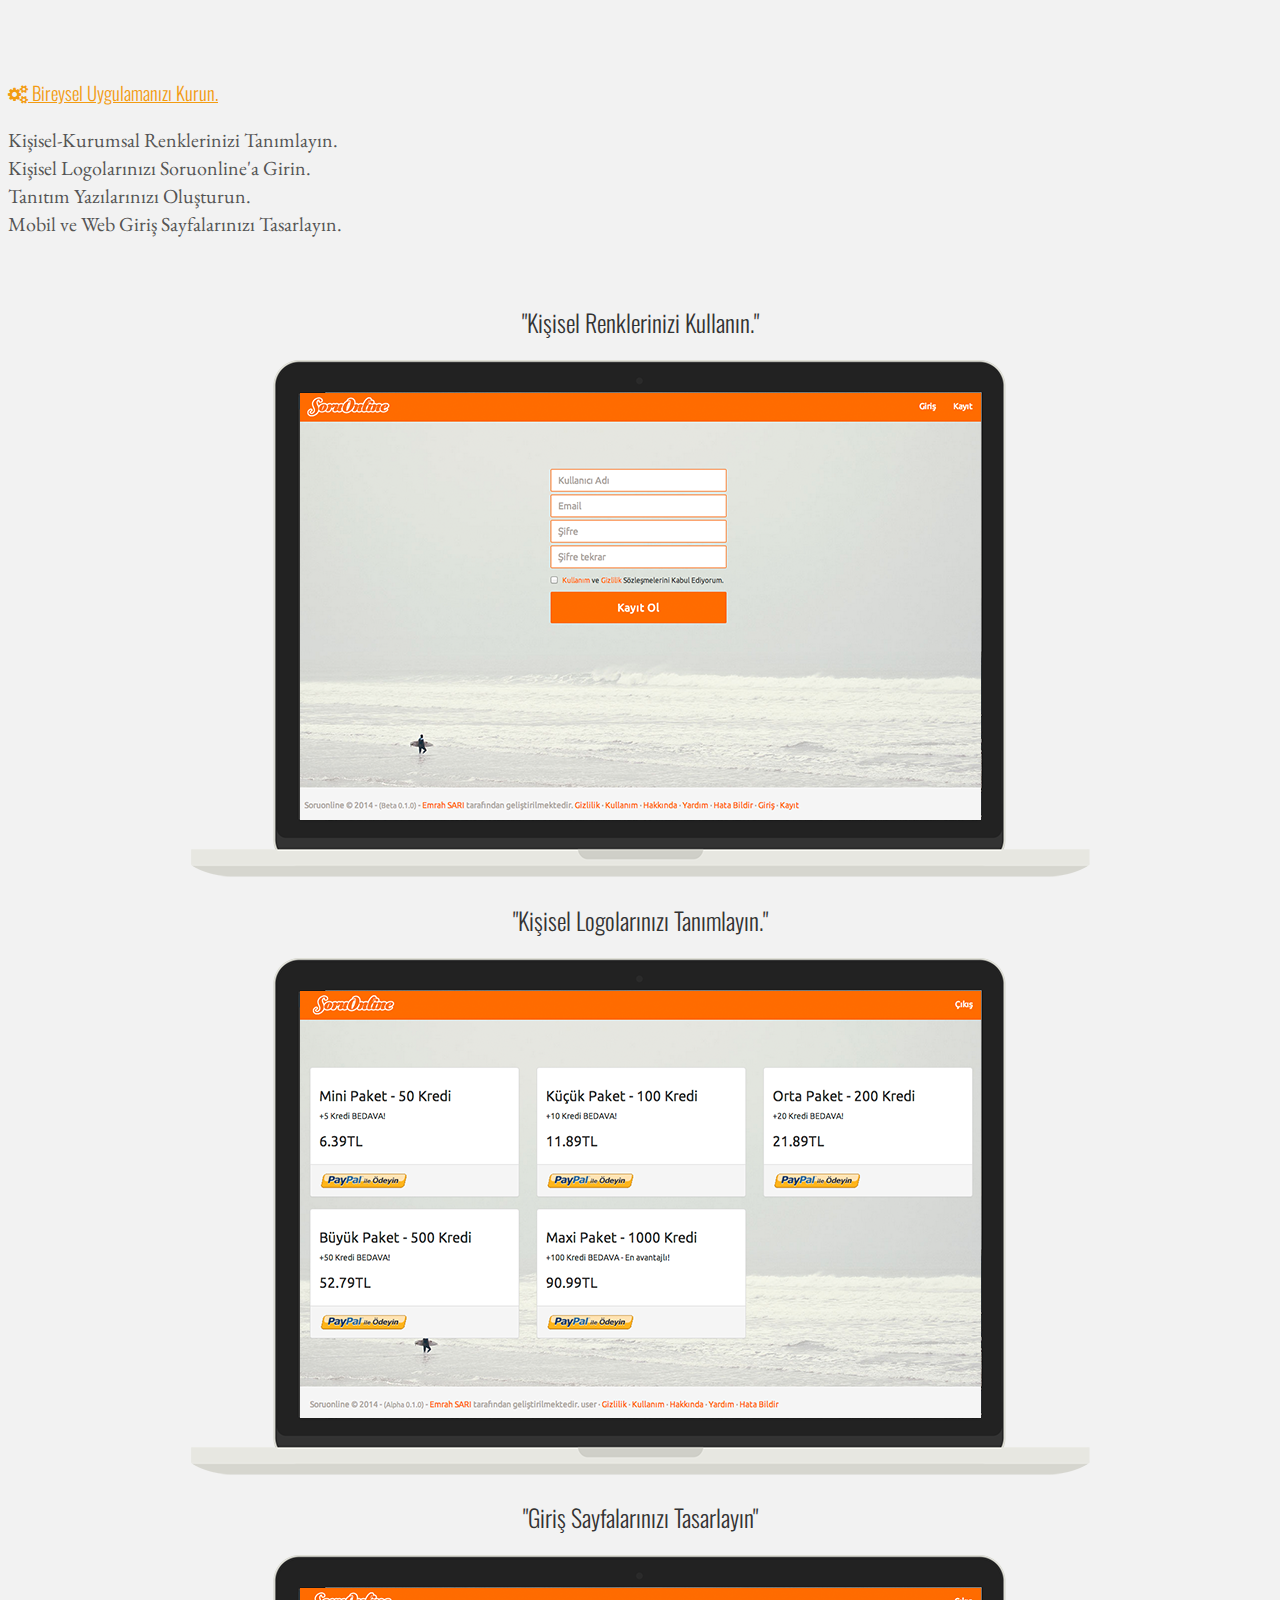
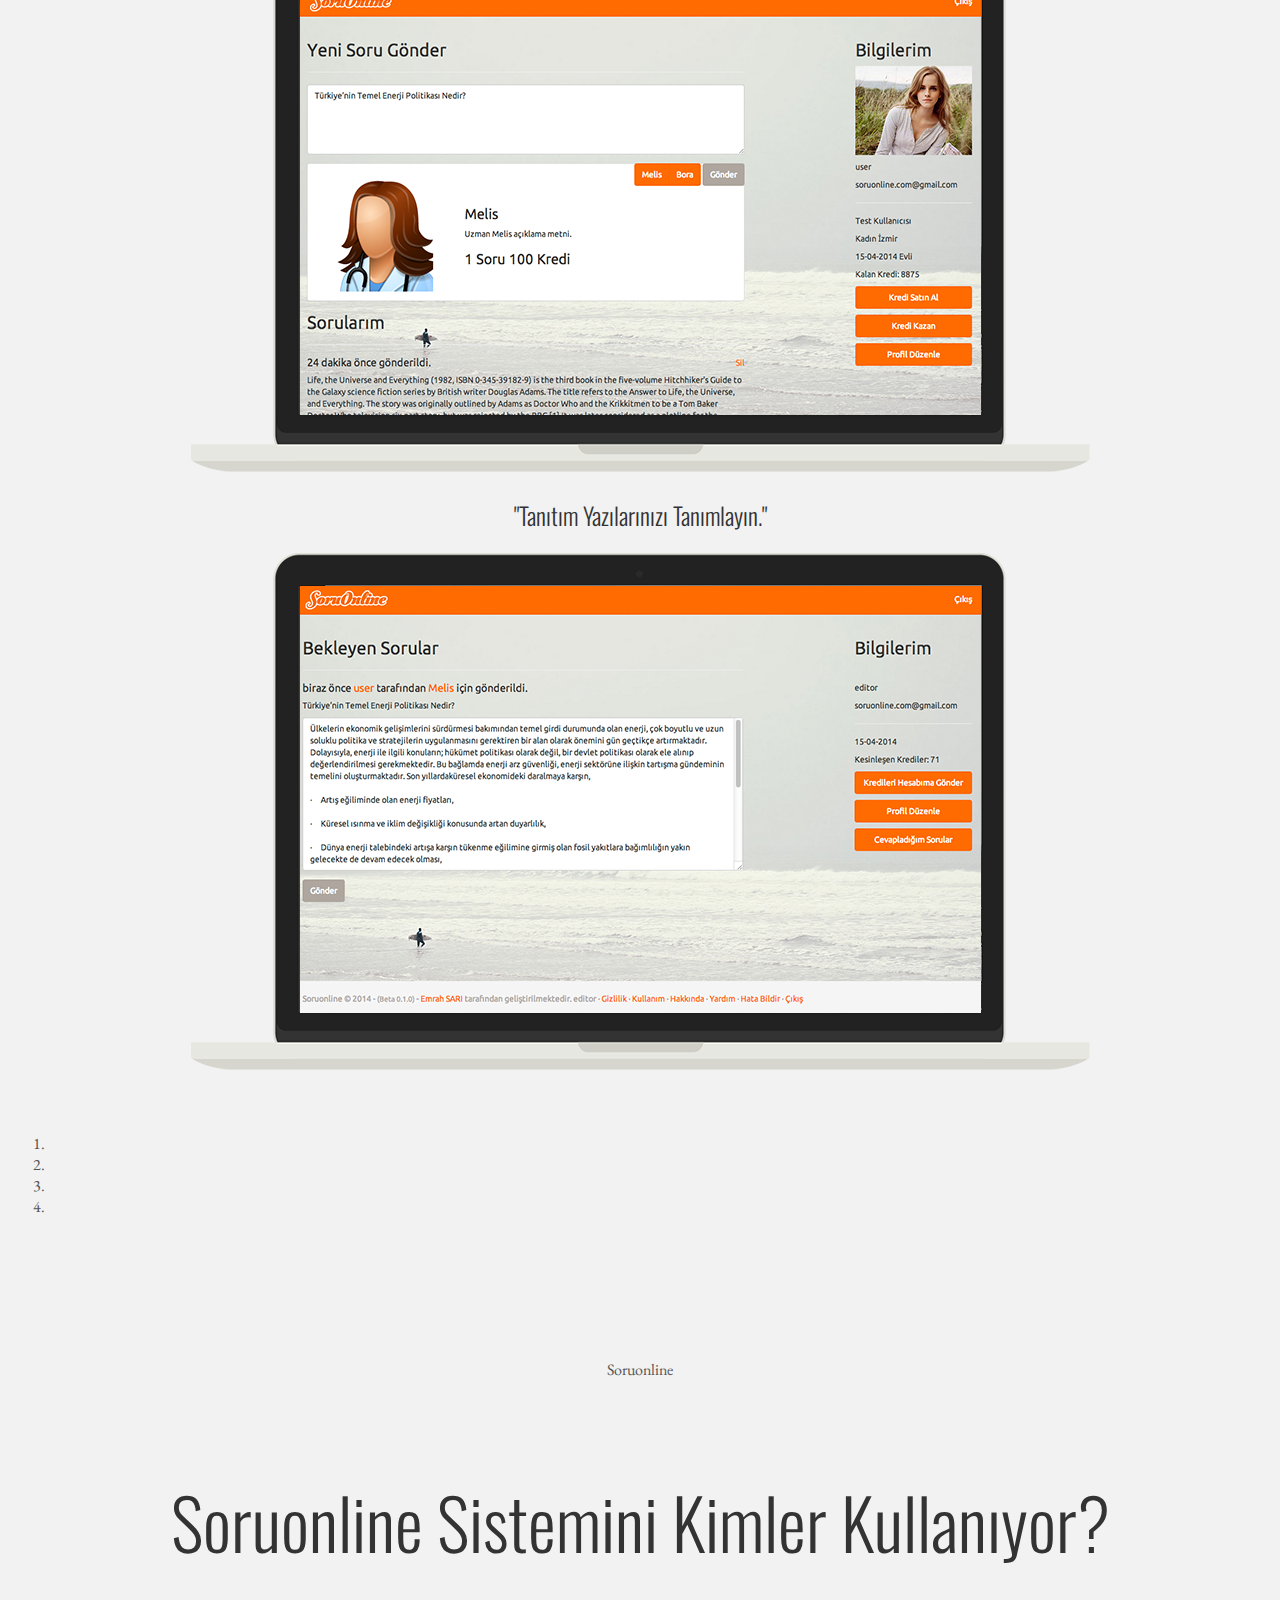
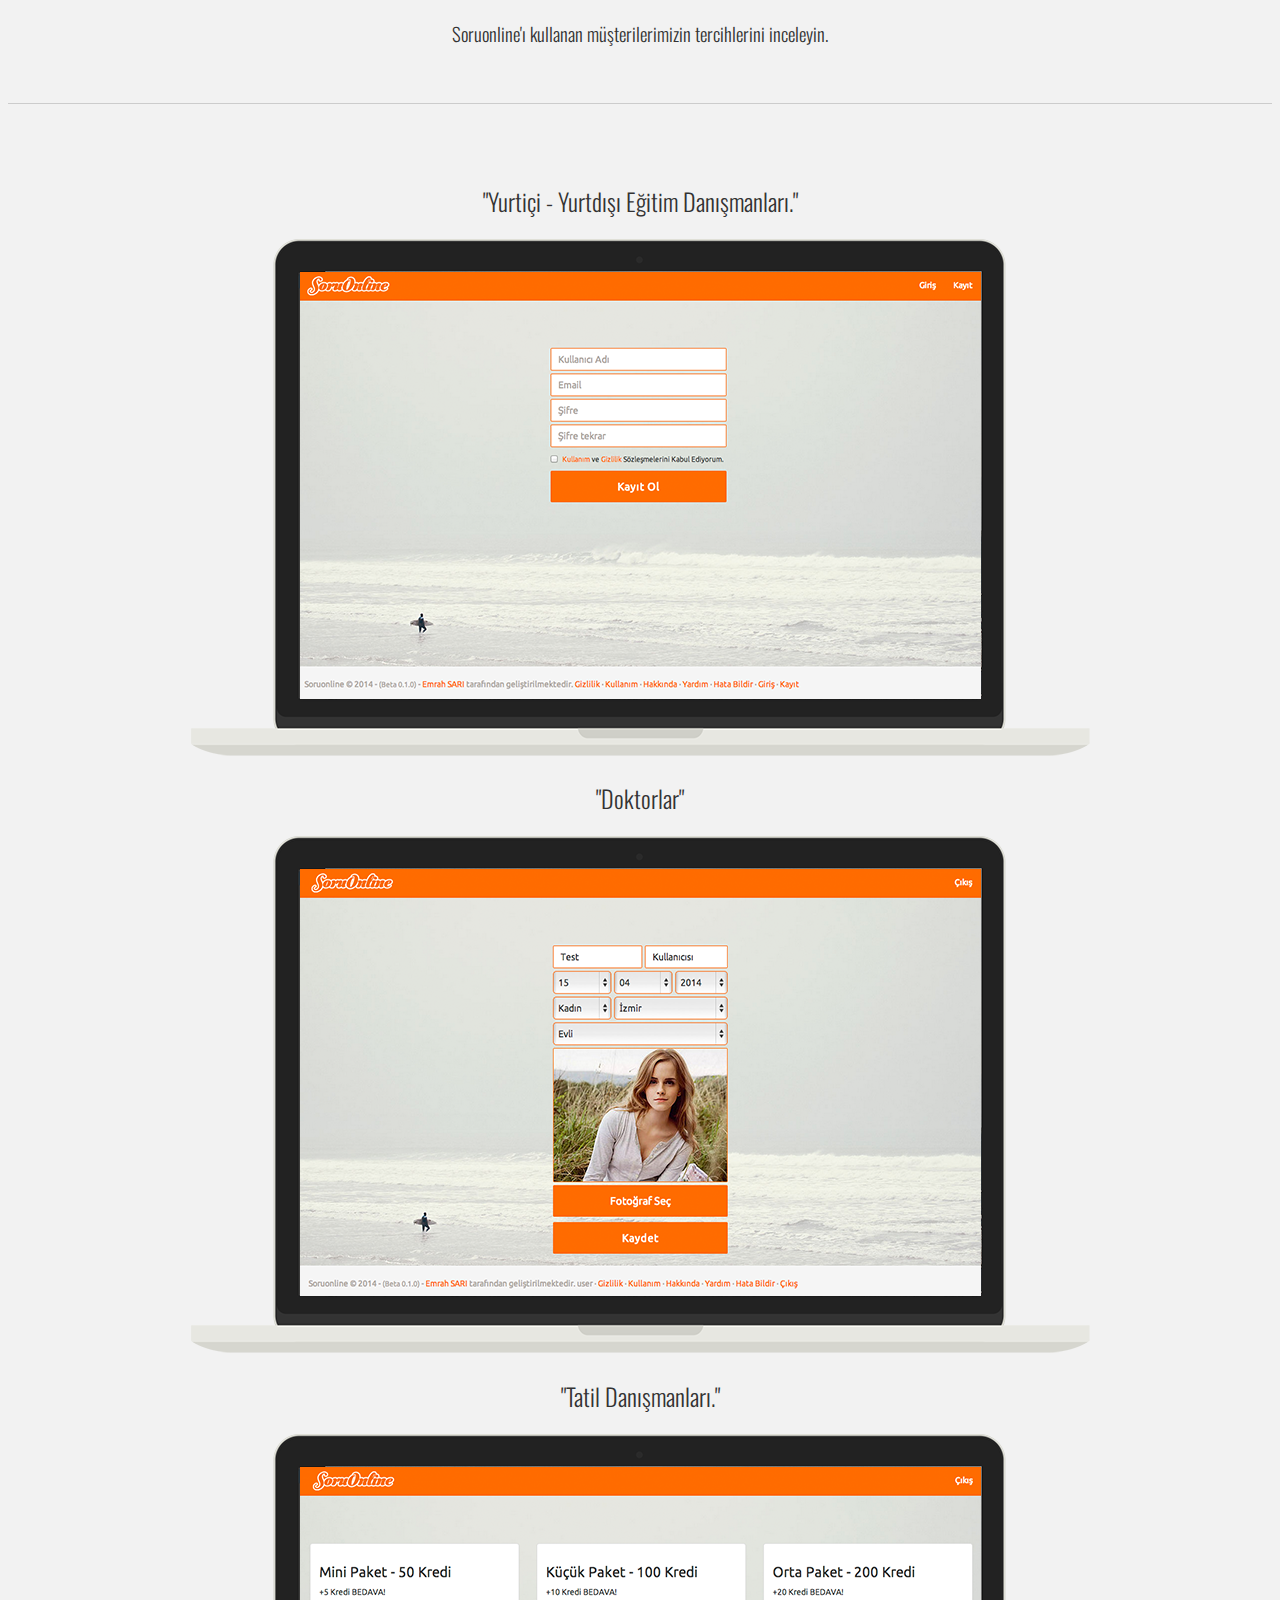
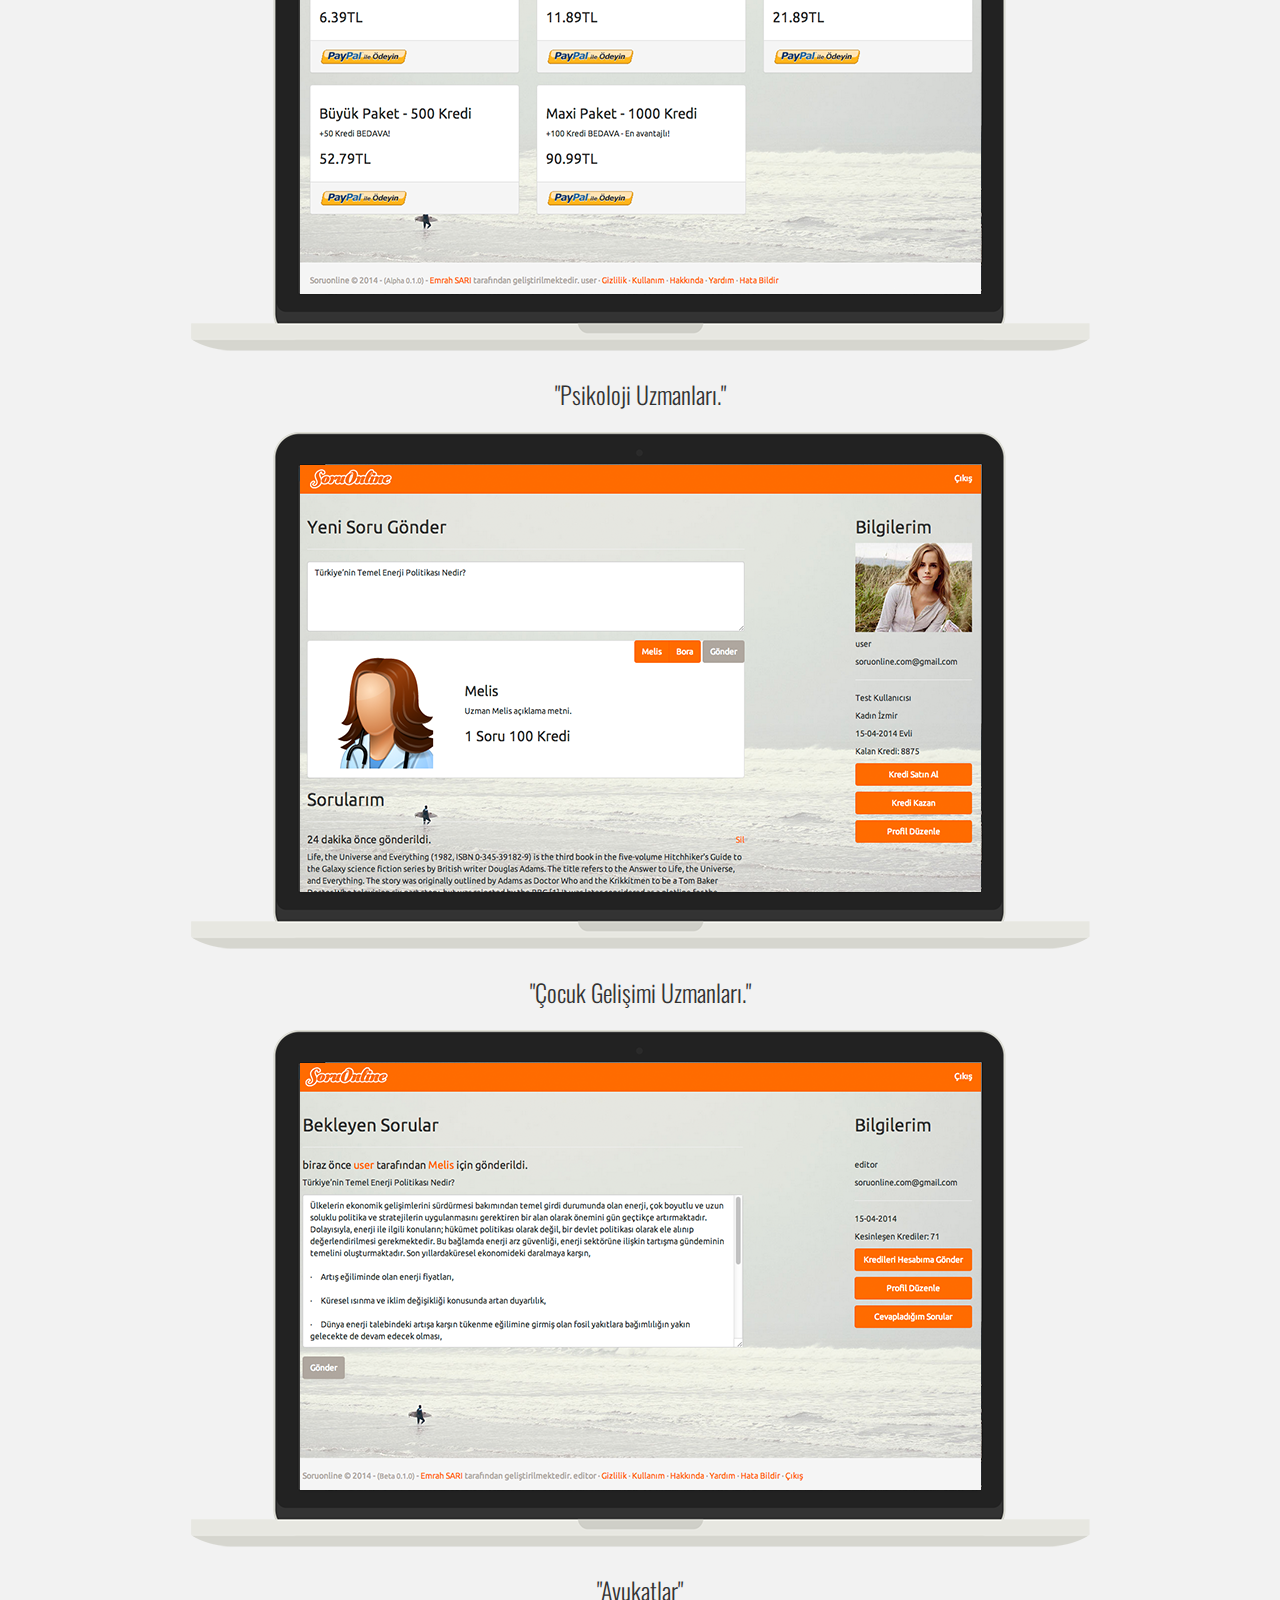
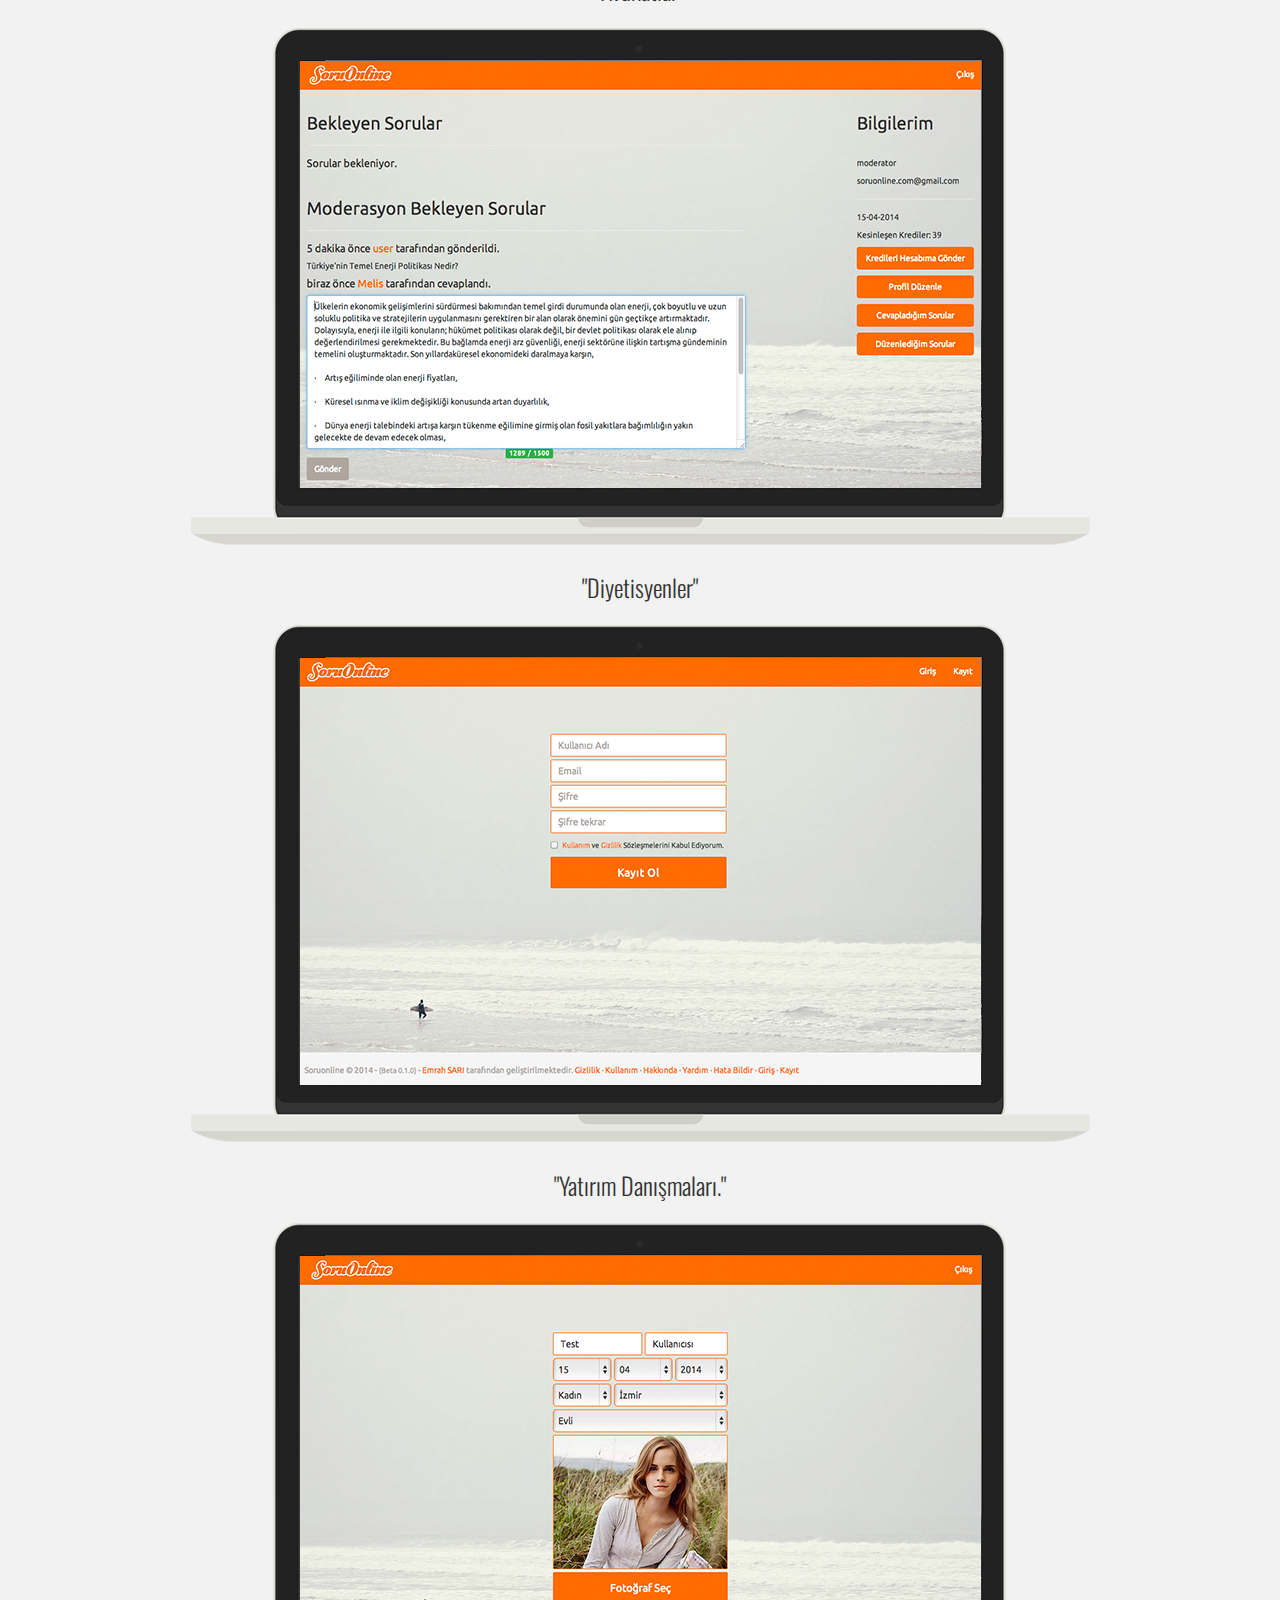
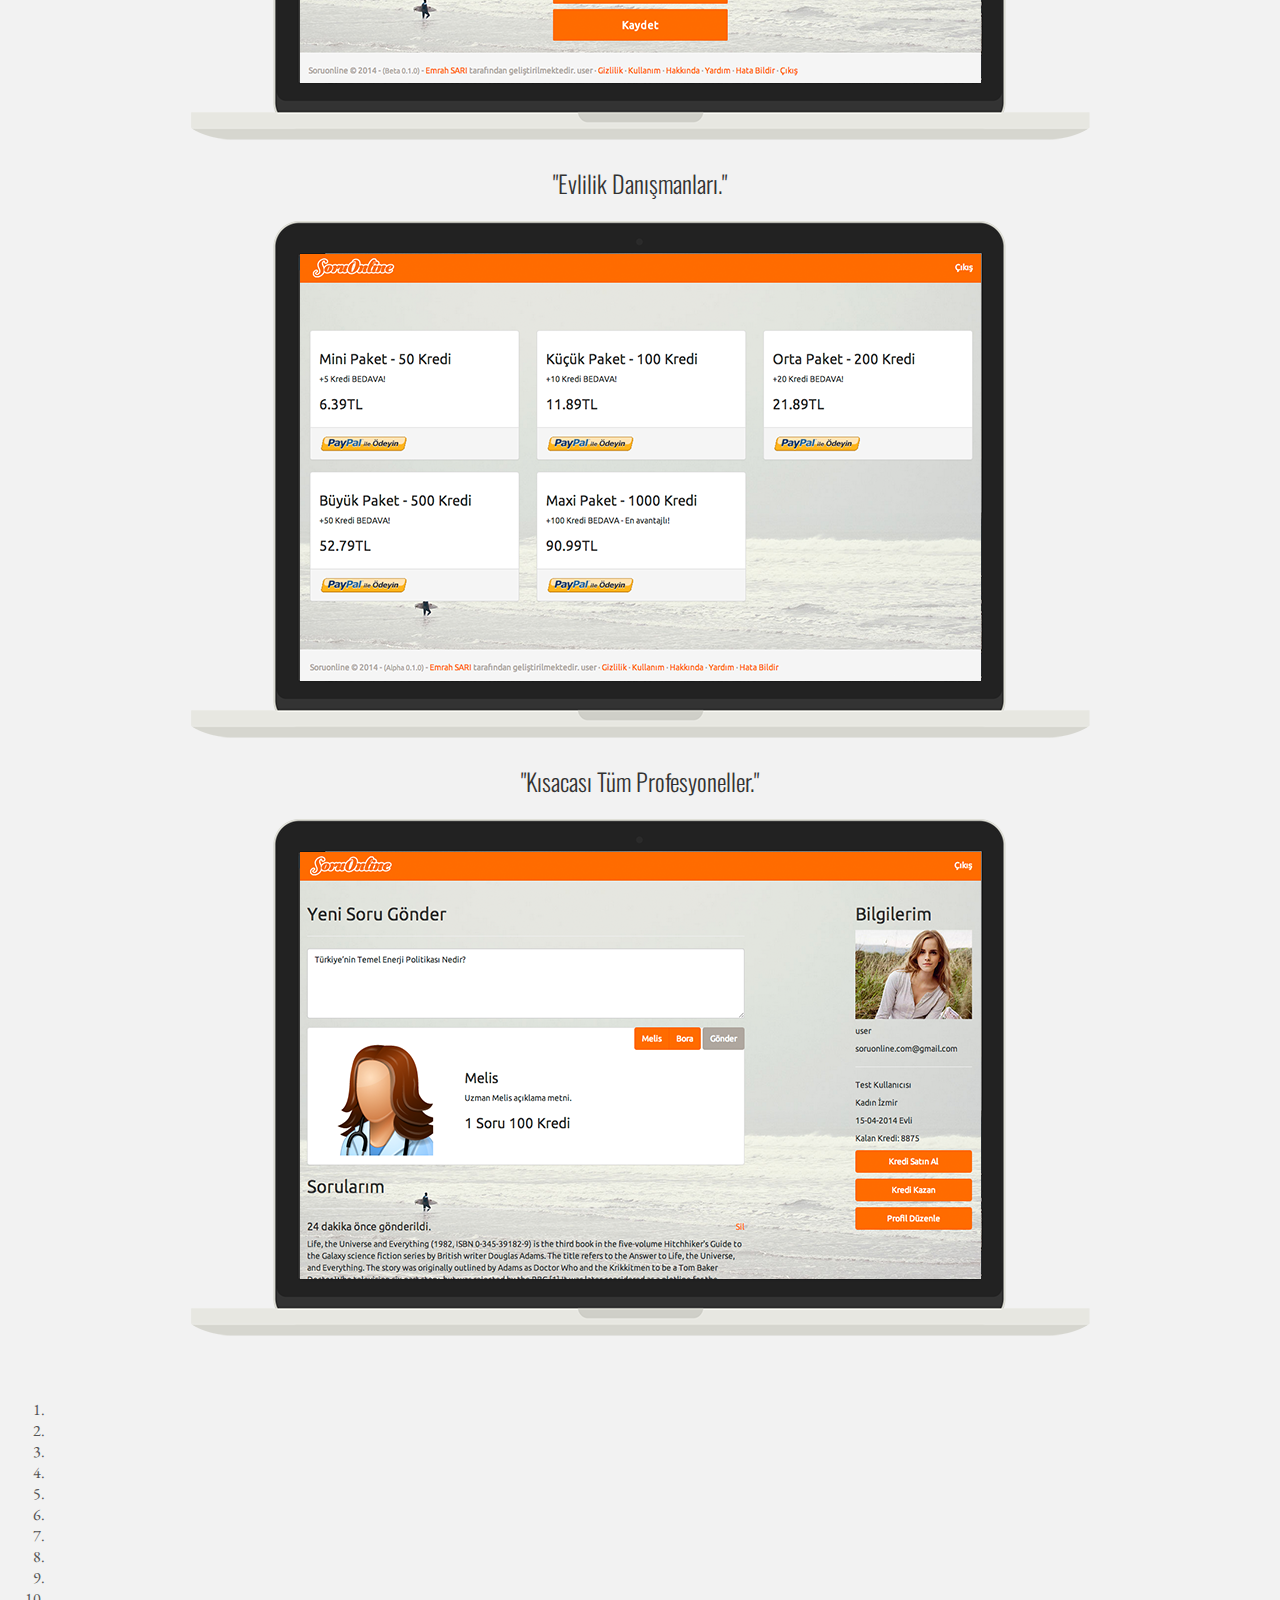
==== commit 8a150800: "Update test.html" ====
--- a/test.html
+++ b/test.html
@@ -301,7 +301,7 @@
 										<img src="img/soruonline-register-laptop.png" alt="">
 									</div>
 									<div class="item">
-										<h2>"Yatırın Danışmaları."</h2>
+										<h2>"Yatırım Danışmaları."</h2>
 										<img src="img/soruonline-profile-laptop.png" alt="">
 									</div>
 									<div class="item">
@@ -381,7 +381,7 @@
 								</tbody></table>
 							</div>
 							<div class="panel-footer">
-								<a href="mailto:mail@emrahsari.com" class="btn btn-info"><b>Satın Al</b></a>
+								<a href="mailto:mail@emrahsari.com" class="btn btn-success"><b>Satın Al</b></a>
 							</div>
 						</div>
 					</div>
@@ -413,7 +413,7 @@
 								</tbody></table>
 							</div>
 							<div class="panel-footer">
-								<a href="mailto:mail@emrahsari.com" class="btn btn-info"><b>Satın Al</b></a>
+								<a href="mailto:mail@emrahsari.com" class="btn btn-success"><b>Satın Al</b></a>
 							</div>
 						</div>
 					</div>
@@ -452,7 +452,7 @@
 							</table>
 							</div>
 							<div class="panel-footer">
-								<a href="mailto:mail@emrahsari.com" class="btn btn-info"><b>Satın Al</b></a>
+								<a href="mailto:mail@emrahsari.com" class="btn btn-success"><b>Satın Al</b></a>
 							</div>
 						</div>
 					</div>
@@ -497,7 +497,7 @@
 								</table>
 							</div>
 							<div class="panel-footer">
-								<a href="mailto:mail@emrahsari.com" class="btn btn-info"><b>Satın Al</b></a>
+								<a href="mailto:mail@emrahsari.com" class="btn btn-success"><b>Satın Al</b></a>
 							</div>
 						</div>
 					</div>
@@ -537,7 +537,7 @@
 					
 					<a href="http://web.soruonline.com" class="btn btn-large btn-success" style=" margin-bottom: 5px; "><i class="fa fa-laptop"></i> Web Arayüzü İçin Tıklayın</a><br>
 					<a href="#" class="btn btn-large btn-success" style=" margin-bottom: 5px; "><i class="fa fa-apple"></i> iOS (iPhone, iPad) Uygulamasını İndirmek İçin Tıklayın</a><br>
-					<a href="#" class="btn btn-large btn-success" style=" margin-bottom: 5px; "><i class="fa fa-android"></i> Android Uygulamasını İndirmek İçin Tıklayın</a><br><br>
+					<a href="https://play.google.com/store/apps/details?id=com.soruonline.android" class="btn btn-large btn-success" style=" margin-bottom: 5px; "><i class="fa fa-android"></i> Android Uygulamasını İndirmek İçin Tıklayın</a><br><br>
 					
 				</font></p>
 				<br>
